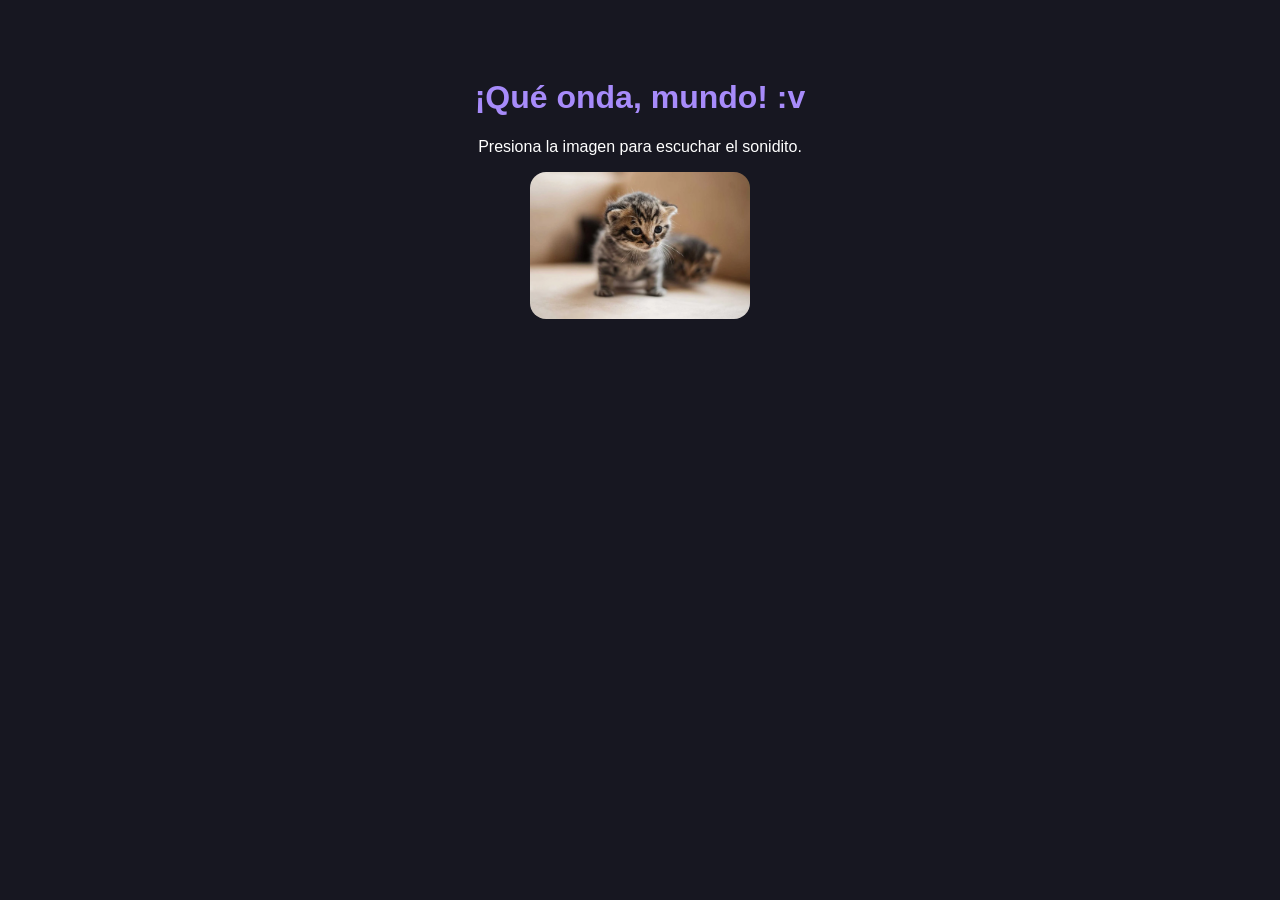
==== index.html @ bd06f9b6 "Add files via upload" ====
<!DOCTYPE html>
<html lang="es">
<head>
    <meta charset="UTF-8">
    <meta name="viewport" content="width=device-width, initial-scale=1.0">
    <title>Mi primera web :v</title>
    <link rel="stylesheet" href="style.css">
</head>
<body>
    <h1>¡Qué onda, mundo! :v</h1>
    <p>Presiona la imagen para escuchar el sonidito.</p>

    <img
        src="imagen.png"
        alt="Imagen interactiva"
        id="imagen"
        tabindex="0"
        role="button"
        aria-label="Reproducir sonidito"
    >

    <audio id="sonido" src="sonido.mp3" preload="auto"></audio>

    <script>
        const imagen = document.getElementById("imagen");
        const sonido = document.getElementById("sonido");

        function reproducirSonido() {
            sonido.currentTime = 0;
            sonido.play();
        }

        imagen.addEventListener("click", reproducirSonido);

        imagen.addEventListener("keydown", (evento) => {
            if (evento.key === "Enter" || evento.key === " ") {
                evento.preventDefault();
                reproducirSonido();
            }
        });
    </script>
</body>
</html>
---- style.css ----
body {
    background: #171721;
    color: white;
    font-family: Arial, sans-serif;
    text-align: center;
    padding: 50px 20px;
}

h1 {
    color: #a78bfa;
}

#imagen {
    width: 220px;
    max-width: 90%;
    border-radius: 16px;
    cursor: pointer;
    transition: transform 0.2s;
}

#imagen:hover {
    transform: scale(1.05);
}

#imagen:focus-visible {
    outline: 3px solid #a78bfa;
    outline-offset: 5px;
}
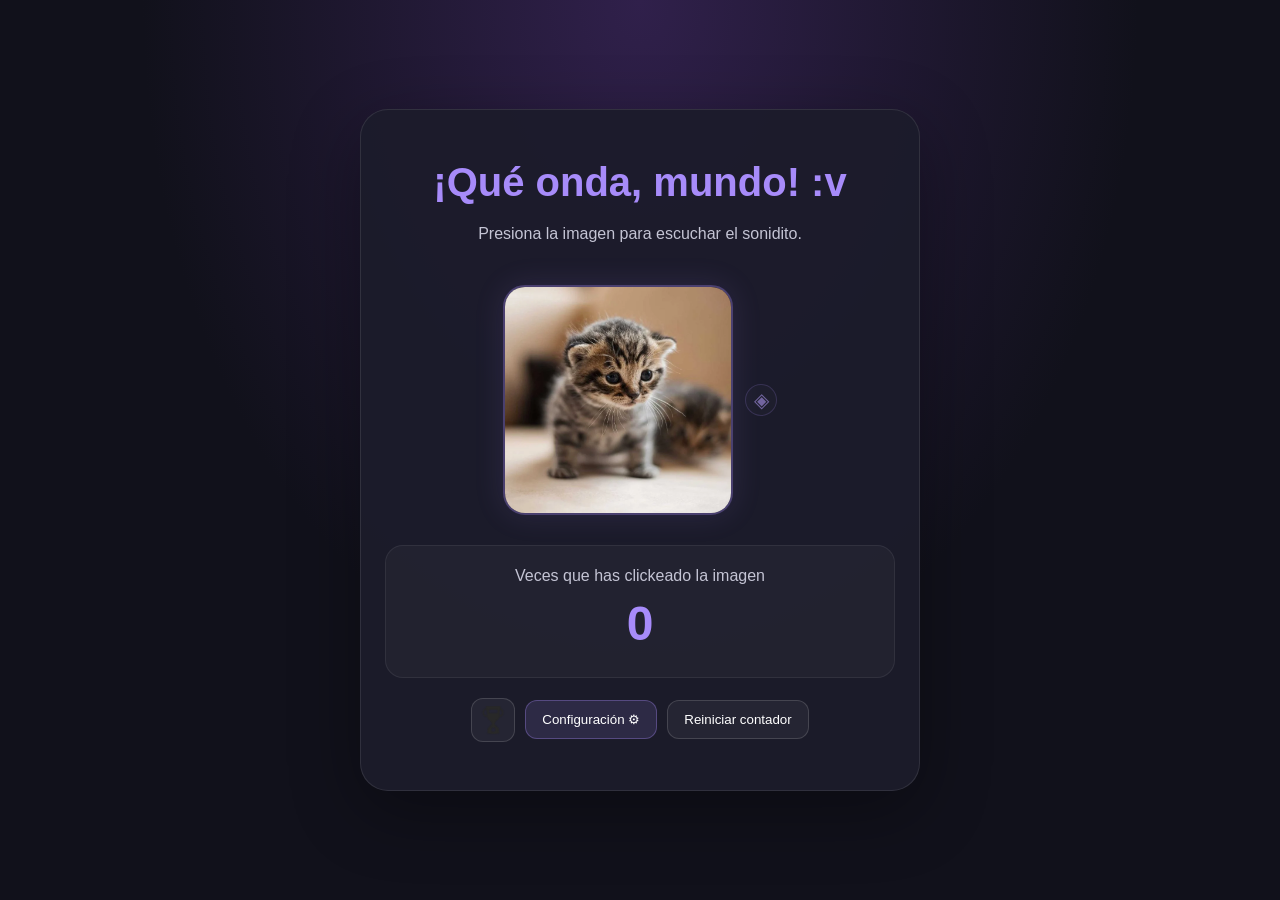
==== commit 50b4fd4d: "Add files via upload" ====
--- a/index.html
+++ b/index.html
@@ -1,44 +1,736 @@
-
-<!DOCTYPE html>
-<html lang="es">
-<head>
-    <meta charset="UTF-8">
-    <meta name="viewport" content="width=device-width, initial-scale=1.0">
-    <title>Mi primera web :v</title>
-    <link rel="stylesheet" href="style.css">
-</head>
-<body>
-    <h1>¡Qué onda, mundo! :v</h1>
-    <p>Presiona la imagen para escuchar el sonidito.</p>
-
-    <img
-        src="imagen.png"
-        alt="Imagen interactiva"
-        id="imagen"
-        tabindex="0"
-        role="button"
-        aria-label="Reproducir sonidito"
-    >
-
-    <audio id="sonido" src="sonido.mp3" preload="auto"></audio>
-
-    <script>
-        const imagen = document.getElementById("imagen");
-        const sonido = document.getElementById("sonido");
-
-        function reproducirSonido() {
-            sonido.currentTime = 0;
-            sonido.play();
-        }
-
-        imagen.addEventListener("click", reproducirSonido);
-
-        imagen.addEventListener("keydown", (evento) => {
-            if (evento.key === "Enter" || evento.key === " ") {
-                evento.preventDefault();
-                reproducirSonido();
-            }
-        });
-    </script>
-</body>
-</html>
+
+<!DOCTYPE html>
+<html lang="es">
+<head>
+    <meta charset="UTF-8">
+    <meta name="viewport" content="width=device-width, initial-scale=1.0">
+    <meta name="theme-color" content="#11111b">
+    <title>Mi primera web :v</title>
+    <link rel="stylesheet" href="style.css">
+</head>
+<body>
+    <div id="pantalla-carga" class="pantalla-carga">
+        <img src="loader.png" alt="" class="loader-icon">
+        <p id="texto-carga" class="texto-carga">Cargando: web | Proceso: 0%</p>
+        <div class="barra-carga"><div id="progreso-carga"></div></div>
+    </div>
+
+    <aside id="tarjeta-usuario" class="tarjeta-usuario panel">
+        <button class="cerrar-mini" id="cerrar-usuario" aria-label="Cerrar">×</button>
+        <h2>¿Quién anda por aquí? :v</h2>
+        <p>Tu nombre se guardará en este navegador.</p>
+        <form id="form-usuario">
+            <input id="entrada-usuario" maxlength="24" autocomplete="nickname" placeholder="Tu user..." required>
+            <button class="boton" type="submit">Entrar</button>
+        </form>
+    </aside>
+
+    <div id="mensaje-aleatorio" class="mensaje-aleatorio" aria-live="polite"></div>
+
+    <main class="contenedor">
+        <h1>¡Qué onda, mundo! :v</h1>
+        <p class="descripcion">Presiona la imagen para escuchar el sonidito.</p>
+
+        <div class="fila-gatito">
+            <button id="boton-gato" class="boton-gato" type="button" aria-label="Reproducir sonidito">
+                <img src="imagen.png" alt="Imagen interactiva" id="imagen">
+            </button>
+
+            <button id="boton-secreto" class="icono-secreto" type="button" aria-label="Icono secreto" title="...">
+                <span aria-hidden="true">◈</span>
+            </button>
+        </div>
+
+        <div class="contador-tarjeta">
+            <p>Veces que has clickeado la imagen</p>
+            <div id="contador" aria-live="polite">0</div>
+        </div>
+
+        <div class="barra-herramientas">
+            <button id="abrir-logros" class="boton-icono" type="button" aria-label="Ver logros" title="Logros">
+                <img src="logros.png" alt="" class="imagen-icono" onerror="this.onerror=null;this.src='imagen.png'">
+            </button>
+            <button id="abrir-config" class="boton" type="button">Configuración ⚙</button>
+            <button id="reiniciar" class="boton boton-secundario" type="button">Reiniciar contador</button>
+        </div>
+
+        <p id="saludo-usuario" class="saludo-usuario"></p>
+    </main>
+
+    <section id="terminal" class="terminal panel" aria-label="Gatillo Engine" aria-hidden="true">
+        <header class="terminal-cabecera">
+            <div><span class="terminal-punto"></span><strong>Gatillo Engine</strong></div>
+            <button id="cerrar-terminal" class="cerrar-mini" aria-label="Cerrar terminal">×</button>
+        </header>
+
+        <button id="boton-nota" class="nota-comandos" type="button">🗒 Comandos</button>
+
+        <div id="lista-comandos" class="lista-comandos oculto">
+            <strong>Comandos disponibles</strong>
+            <p><code>shutdown</code> — error falso de Windows</p>
+            <p><code>imgreedy</code> — +10,000 clics</p>
+            <p><code>enemy</code> — cambia gato/perro</p>
+            <p><code>credits</code> — créditos del creador</p>
+        </div>
+
+        <div id="terminal-salida" class="terminal-salida" aria-live="polite">
+            <p>Gatillo Engine [versión 0.1]</p>
+            <p>Escribe <code>help</code> para ver los comandos.</p>
+        </div>
+
+        <form id="form-terminal" class="terminal-form">
+            <label for="entrada-comando">guest@gatillo:~$</label>
+            <input id="entrada-comando" autocomplete="off" spellcheck="false" aria-label="Comando">
+            <button class="boton" type="submit">Ejecutar</button>
+        </form>
+    </section>
+
+    <section id="panel-logros" class="ventana-modal panel" aria-hidden="true">
+        <header class="modal-cabecera">
+            <h2>Logros</h2>
+            <button class="cerrar-mini cerrar-modal" data-close="panel-logros" aria-label="Cerrar logros">×</button>
+        </header>
+        <div id="lista-logros"></div>
+    </section>
+
+    <section id="panel-config" class="ventana-modal panel" aria-hidden="true">
+        <header class="modal-cabecera">
+            <h2>Configuración</h2>
+            <button class="cerrar-mini cerrar-modal" data-close="panel-config" aria-label="Cerrar configuración">×</button>
+        </header>
+
+        <label class="ajuste">
+            <span>Animaciones</span>
+            <input id="config-anims" type="checkbox" checked>
+        </label>
+
+        <label class="ajuste">
+            <span>Sonidos</span>
+            <input id="config-sonidos" type="checkbox" checked>
+        </label>
+
+        <p class="nota-config">Los ajustes se guardan en este navegador.</p>
+    </section>
+
+    <section id="ventana-creditos" class="ventana-modal creditos panel" aria-hidden="true">
+        <button class="cerrar-mini cerrar-modal" data-close="ventana-creditos" aria-label="Cerrar créditos">×</button>
+        <h2>Developed by ImNardii</h2>
+        <img src="credits.png" alt="Imagen de créditos" id="imagen-creditos">
+    </section>
+
+    <section id="pantalla-explosion" class="pantalla-explosion" aria-hidden="true">
+        <img src="explosion.gif" alt="" id="gif-explosion">
+        <h1>Te pasaste de lanza :v</h1>
+    </section>
+
+    <section id="pantalla-shutdown" class="pantalla-shutdown" aria-hidden="true">
+        <div class="error-windows">
+            <div class="error-icono">:(</div>
+            <h1>Tu PC tuvo un problema y necesita reiniciarse.</h1>
+            <p>Es broma, tranquilo. Gatillo Engine hizo de las suyas.</p>
+            <div class="error-progreso"><div id="progreso-shutdown"></div></div>
+            <p id="texto-shutdown">Recopilando información: 0%</p>
+            <h2 id="texto-broma" class="texto-broma">Es bromilla :v</h2>
+        </div>
+    </section>
+
+    <div id="notificacion-logro" class="notificacion-logro" aria-live="polite">
+        <img src="logro-click.png" alt="" id="imagen-toast-logro">
+        <div>
+            <strong>Logro desbloqueado</strong>
+            <p id="texto-toast-logro">Empiezan los clicks.</p>
+        </div>
+    </div>
+
+    <!-- SONIDOS: gato, perro y logro -->
+    <audio id="sonido" src="sonido.mp3" preload="auto"></audio>
+    <audio id="sonido-perro" src="sonido-perro.mp3" preload="auto"></audio>
+    <audio id="sonido-logro" src="logro.mp3" preload="auto"></audio>
+
+    <script>
+    (() => {
+        const $ = id => document.getElementById(id);
+        const reduceMotion = window.matchMedia("(prefers-reduced-motion: reduce)").matches;
+
+        const pantallaCarga = $("pantalla-carga");
+        const textoCarga = $("texto-carga");
+        const progresoCarga = $("progreso-carga");
+        const botonGato = $("boton-gato");
+        const imagen = $("imagen");
+        const contador = $("contador");
+
+        const sonido = $("sonido");
+        const sonidoPerro = $("sonido-perro");
+        const sonidoLogro = $("sonido-logro");
+
+        const botonReiniciar = $("reiniciar");
+        const pantallaExplosion = $("pantalla-explosion");
+        const terminal = $("terminal");
+        const salidaTerminal = $("terminal-salida");
+        const entradaComando = $("entrada-comando");
+        const listaComandos = $("lista-comandos");
+        const notificacionLogro = $("notificacion-logro");
+
+        function getStore(key, fallback) {
+            try {
+                const value = localStorage.getItem(key);
+                return value === null ? fallback : value;
+            } catch (_) {
+                return fallback;
+            }
+        }
+
+        function setStore(key, value) {
+            try {
+                localStorage.setItem(key, String(value));
+            } catch (_) {}
+        }
+
+        function getBool(key, fallback) {
+            return getStore(key, String(fallback)) === "true";
+        }
+
+        let clics = Math.max(0, Number(getStore("epicweb-clics", "0")) || 0);
+        let animaciones = getBool("epicweb-anims", true);
+        let sonidos = getBool("epicweb-sonidos", true);
+        let desbloqueados = [];
+
+        try {
+            desbloqueados = JSON.parse(getStore("epicweb-logros", "[]"));
+        } catch (_) {}
+
+        if (!Array.isArray(desbloqueados)) desbloqueados = [];
+
+        let esPerro = false;
+        let explotando = false;
+        let clicsRecientes = [];
+        let terminalTaps = [];
+        let toastTimer;
+        let usuario = getStore("epicweb-user", "");
+
+        const logros = [{
+            id: "primer-click",
+            titulo: "Empiezan los clicks.",
+            descripcion: "Tu primer click, nada mal :v",
+            imagen: "logro-click.png"
+        }];
+
+        function aplicarPreferencias() {
+            document.body.classList.toggle(
+                "sin-animaciones",
+                !animaciones || reduceMotion
+            );
+
+            $("config-anims").checked = animaciones;
+            $("config-sonidos").checked = sonidos;
+        }
+
+        function actualizarContador() {
+            contador.textContent = clics.toLocaleString("es-MX");
+            setStore("epicweb-clics", clics);
+        }
+
+        function reproducir(audio) {
+            if (!sonidos || !audio) return;
+
+            try {
+                audio.currentTime = 0;
+                const promesa = audio.play();
+
+                if (promesa && promesa.catch) {
+                    promesa.catch(() => {});
+                }
+            } catch (_) {}
+        }
+
+        function comprobarSpam() {
+            const ahora = Date.now();
+
+            clicsRecientes = clicsRecientes.filter(
+                tiempo => ahora - tiempo <= 2000
+            );
+
+            clicsRecientes.push(ahora);
+
+            if (clicsRecientes.length >= 10) {
+                activarExplosion();
+            }
+        }
+
+        function activarExplosion() {
+            if (explotando) return;
+
+            explotando = true;
+            document.body.classList.add("explotando");
+            pantallaExplosion.classList.add("activa");
+            pantallaExplosion.setAttribute("aria-hidden", "false");
+
+            const gif = $("gif-explosion");
+            gif.src = "explosion.gif?reinicio=" + Date.now();
+
+            setTimeout(() => {
+                pantallaExplosion.classList.remove("activa");
+                pantallaExplosion.setAttribute("aria-hidden", "true");
+                document.body.classList.remove("explotando");
+                clicsRecientes = [];
+                explotando = false;
+            }, 2500);
+        }
+
+        function desbloquearLogro(id) {
+            if (desbloqueados.includes(id)) return;
+
+            desbloqueados.push(id);
+            setStore("epicweb-logros", JSON.stringify(desbloqueados));
+            dibujarLogros();
+
+            const logro = logros.find(item => item.id === id);
+            if (!logro) return;
+
+            $("texto-toast-logro").textContent = logro.titulo;
+            $("imagen-toast-logro").src = logro.imagen;
+
+            $("imagen-toast-logro").onerror = () => {
+                $("imagen-toast-logro").onerror = null;
+                $("imagen-toast-logro").src = "imagen.png";
+            };
+
+            notificacionLogro.classList.remove("visible");
+            void notificacionLogro.offsetWidth;
+            notificacionLogro.classList.add("visible");
+
+            reproducir(sonidoLogro);
+
+            clearTimeout(toastTimer);
+            toastTimer = setTimeout(() => {
+                notificacionLogro.classList.remove("visible");
+            }, 3600);
+        }
+
+        function dibujarLogros() {
+            const contenedor = $("lista-logros");
+            contenedor.innerHTML = "";
+
+            logros.forEach(logro => {
+                const obtenido = desbloqueados.includes(logro.id);
+                const tarjeta = document.createElement("article");
+
+                tarjeta.className =
+                    "logro-item" + (obtenido ? "" : " bloqueado");
+
+                const img = document.createElement("img");
+                img.src = logro.imagen;
+                img.alt = "";
+
+                img.onerror = () => {
+                    img.onerror = null;
+                    img.src = "imagen.png";
+                };
+
+                const info = document.createElement("div");
+                const titulo = document.createElement("strong");
+                titulo.textContent = logro.titulo;
+
+                const desc = document.createElement("p");
+                desc.textContent = obtenido
+                    ? logro.descripcion
+                    : "Logro bloqueado";
+
+                info.append(titulo, desc);
+                tarjeta.append(img, info);
+                contenedor.append(tarjeta);
+            });
+        }
+
+        function abrirModal(id) {
+            const modal = $(id);
+            modal.classList.add("abierto");
+            modal.setAttribute("aria-hidden", "false");
+        }
+
+        function cerrarModal(id) {
+            const modal = $(id);
+            if (!modal) return;
+
+            modal.classList.remove("abierto");
+            modal.setAttribute("aria-hidden", "true");
+        }
+
+        function mostrarSalida(texto, clase = "") {
+            const p = document.createElement("p");
+            p.className = clase;
+            p.textContent = texto;
+            salidaTerminal.append(p);
+            salidaTerminal.scrollTop = salidaTerminal.scrollHeight;
+        }
+
+        function abrirTerminal() {
+            terminal.classList.add("abierto");
+            terminal.setAttribute("aria-hidden", "false");
+            setTimeout(() => entradaComando.focus(), 500);
+        }
+
+        function cerrarTerminal() {
+            terminal.classList.remove("abierto");
+            terminal.setAttribute("aria-hidden", "true");
+        }
+
+        function ejecutarComando(raw) {
+            const comando = raw.trim().toLowerCase();
+            if (!comando) return;
+
+            mostrarSalida("guest@gatillo:~$ " + comando, "eco-comando");
+
+            switch (comando) {
+                case "help":
+                    mostrarSalida(
+                        "Comandos: shutdown, imgreedy, enemy, credits"
+                    );
+                    break;
+
+                case "shutdown":
+                    cerrarTerminal();
+                    ejecutarShutdown();
+                    break;
+
+                case "imgreedy":
+                    clics += 10000;
+                    actualizarContador();
+
+                    mostrarSalida(
+                        "¡PUM! +10,000 clics. Total: " +
+                        clics.toLocaleString("es-MX")
+                    );
+                    break;
+
+                case "enemy":
+                    esPerro = !esPerro;
+
+                    imagen.src = esPerro
+                        ? "perro.png"
+                        : "imagen.png";
+
+                    imagen.alt = esPerro
+                        ? "Perro interactivo"
+                        : "Imagen interactiva";
+
+                    mostrarSalida(
+                        esPerro
+                            ? "Enemy cambiado a perro."
+                            : "Enemy volvió a ser gatito."
+                    );
+                    break;
+
+                case "credits":
+                    abrirModal("ventana-creditos");
+                    mostrarSalida("Créditos abiertos.");
+                    break;
+
+                default:
+                    mostrarSalida(
+                        "Comando desconocido. Escribe help."
+                    );
+            }
+        }
+
+        async function ejecutarShutdown() {
+            const pantalla = $("pantalla-shutdown");
+            const texto = $("texto-shutdown");
+            const progreso = $("progreso-shutdown");
+            const broma = $("texto-broma");
+
+            pantalla.classList.add("activa");
+            pantalla.setAttribute("aria-hidden", "false");
+            broma.classList.remove("visible");
+
+            try {
+                if (
+                    !document.fullscreenElement &&
+                    document.documentElement.requestFullscreen
+                ) {
+                    await document.documentElement.requestFullscreen();
+                }
+            } catch (_) {
+                // La pantalla falsa sigue funcionando sin pantalla completa.
+            }
+
+            const duracion =
+                animaciones && !reduceMotion ? 1800 : 500;
+
+            const inicio = Date.now();
+
+            const actualizar = () => {
+                const pct = Math.min(
+                    100,
+                    Math.round(((Date.now() - inicio) / duracion) * 100)
+                );
+
+                progreso.style.width = pct + "%";
+                texto.textContent =
+                    "Recopilando información: " + pct + "%";
+
+                if (pct < 100) {
+                    requestAnimationFrame(actualizar);
+                } else {
+                    broma.classList.add("visible");
+
+                    setTimeout(async () => {
+                        pantalla.classList.remove("activa");
+                        pantalla.setAttribute("aria-hidden", "true");
+
+                        if (
+                            document.fullscreenElement &&
+                            document.exitFullscreen
+                        ) {
+                            try {
+                                await document.exitFullscreen();
+                            } catch (_) {}
+                        }
+
+                        document.body.classList.add("regresando");
+
+                        setTimeout(() => {
+                            document.body.classList.remove("regresando");
+                        }, 700);
+                    }, 1000);
+                }
+            };
+
+            requestAnimationFrame(actualizar);
+        }
+
+        const procesosCarga = [
+            "web",
+            "imagen.png",
+            "sonido.mp3",
+            "Gatillo Engine",
+            "interfaz"
+        ];
+
+        const inicioCarga = Date.now();
+        let porcentaje = 0;
+
+        function avanzarCarga() {
+            porcentaje = Math.min(
+                100,
+                porcentaje + Math.random() * 22 + 9
+            );
+
+            const proceso = procesosCarga[
+                Math.min(
+                    procesosCarga.length - 1,
+                    Math.floor(porcentaje / 21)
+                )
+            ];
+
+            textoCarga.textContent =
+                "Cargando: " + proceso +
+                " | Proceso: " + Math.floor(porcentaje) + "%";
+
+            progresoCarga.style.width = porcentaje + "%";
+
+            if (porcentaje < 100) {
+                setTimeout(avanzarCarga, 140);
+            } else {
+                const esperar = Math.max(
+                    0,
+                    900 - (Date.now() - inicioCarga)
+                );
+
+                setTimeout(() => {
+                    document.body.classList.add("sitio-listo");
+                    pantallaCarga.classList.add("carga-saliendo");
+
+                    setTimeout(() => {
+                        pantallaCarga.classList.add("carga-oculta");
+                        mostrarMensajeAleatorio();
+                        iniciarUsuario();
+                    }, 900);
+                }, esperar);
+            }
+        }
+
+        function iniciarUsuario() {
+            const tarjeta = $("tarjeta-usuario");
+
+            if (usuario) {
+                tarjeta.classList.remove("abierto");
+                $("saludo-usuario").textContent =
+                    "Qué onda, " + usuario + " :v";
+            } else {
+                tarjeta.classList.add("abierto");
+                setTimeout(() => $("entrada-usuario").focus(), 400);
+            }
+        }
+
+        function mostrarMensajeAleatorio() {
+            const mensajes = [
+                "Esta página es muy sencilla, no consume muchos recursos :v",
+                "Perfecto para matar tiempo :v",
+                "Listo para clickear al gatito? :v",
+                "Perfecto para olvidarte de tus problemas un ratito :v"
+            ];
+
+            const caja = $("mensaje-aleatorio");
+
+            caja.textContent =
+                mensajes[Math.floor(Math.random() * mensajes.length)];
+
+            caja.classList.add("visible");
+
+            setTimeout(() => {
+                caja.classList.remove("visible");
+            }, 4800);
+        }
+
+        // CLIC PRINCIPAL: selecciona el sonido según el personaje.
+        botonGato.addEventListener("click", () => {
+            if (explotando) return;
+
+            comprobarSpam();
+
+            clics++;
+            actualizarContador();
+            desbloquearLogro("primer-click");
+
+            if (animaciones && !reduceMotion) {
+                botonGato.classList.remove("acariciado");
+                void botonGato.offsetWidth;
+                botonGato.classList.add("acariciado");
+            }
+
+            // Gato = sonido.mp3 | Perro = sonido-perro.mp3
+            reproducir(esPerro ? sonidoPerro : sonido);
+        });
+
+        botonReiniciar.addEventListener("click", () => {
+            if (confirm("¿Seguro que quieres reiniciar el contador?")) {
+                clics = 0;
+                actualizarContador();
+            }
+        });
+
+        $("boton-secreto").addEventListener("click", () => {
+            const ahora = Date.now();
+
+            terminalTaps = terminalTaps.filter(
+                tiempo => ahora - tiempo < 5000
+            );
+
+            terminalTaps.push(ahora);
+
+            if (terminalTaps.length >= 5) {
+                terminalTaps = [];
+                abrirTerminal();
+            } else {
+                $("boton-secreto").classList.add("pulsado");
+
+                setTimeout(() => {
+                    $("boton-secreto").classList.remove("pulsado");
+                }, 180);
+            }
+        });
+
+        $("cerrar-terminal").addEventListener("click", cerrarTerminal);
+
+        $("boton-nota").addEventListener("click", () => {
+            listaComandos.classList.toggle("oculto");
+        });
+
+        $("form-terminal").addEventListener("submit", event => {
+            event.preventDefault();
+            ejecutarComando(entradaComando.value);
+            entradaComando.value = "";
+        });
+
+        $("abrir-logros").addEventListener("click", () => {
+            dibujarLogros();
+            abrirModal("panel-logros");
+        });
+
+        $("abrir-config").addEventListener("click", () => {
+            abrirModal("panel-config");
+        });
+
+        document.querySelectorAll(".cerrar-modal").forEach(boton => {
+            boton.addEventListener("click", () => {
+                cerrarModal(boton.dataset.close);
+            });
+        });
+
+        $("config-anims").addEventListener("change", event => {
+            animaciones = event.target.checked;
+            setStore("epicweb-anims", animaciones);
+            aplicarPreferencias();
+        });
+
+        $("config-sonidos").addEventListener("change", event => {
+            sonidos = event.target.checked;
+            setStore("epicweb-sonidos", sonidos);
+            aplicarPreferencias();
+        });
+
+        $("form-usuario").addEventListener("submit", event => {
+            event.preventDefault();
+
+            const nuevo = $("entrada-usuario").value
+                .trim()
+                .replace(/\s+/g, " ");
+
+            if (!nuevo) return;
+
+            usuario = nuevo.slice(0, 24);
+            setStore("epicweb-user", usuario);
+
+            $("saludo-usuario").textContent =
+                "Qué onda, " + usuario + " :v";
+
+            $("tarjeta-usuario").classList.remove("abierto");
+        });
+
+        $("cerrar-usuario").addEventListener("click", () => {
+            $("tarjeta-usuario").classList.remove("abierto");
+        });
+
+        $("imagen-creditos").addEventListener("error", function () {
+            this.onerror = null;
+            this.src = "imagen.png";
+        });
+
+        setInterval(() => {
+            if (
+                document.visibilityState === "visible" &&
+                !terminal.classList.contains("abierto")
+            ) {
+                mostrarMensajeAleatorio();
+            }
+        }, 45000);
+
+        // Avisar en la consola si faltan archivos multimedia.
+        [
+            "imagen.png",
+            "perro.png",
+            "loader.png",
+            "sonido.mp3",
+            "sonido-perro.mp3"
+        ].forEach(nombre => {
+            const probe = new Image();
+
+            probe.onerror = () => {
+                console.warn(
+                    "No se encontró " + nombre +
+                    ". Revisa el nombre y la carpeta."
+                );
+            };
+
+            probe.src = nombre;
+        });
+
+        actualizarContador();
+        aplicarPreferencias();
+        dibujarLogros();
+        avanzarCarga();
+    })();
+    </script>
+</body>
+</html>
--- a/style.css
+++ b/style.css
@@ -1,29 +1,247 @@
-
-body {
-    background: #171721;
-    color: white;
-    font-family: Arial, sans-serif;
-    text-align: center;
-    padding: 50px 20px;
-}
-
-h1 {
-    color: #a78bfa;
-}
-
-#imagen {
-    width: 220px;
-    max-width: 90%;
-    border-radius: 16px;
-    cursor: pointer;
-    transition: transform 0.2s;
-}
-
-#imagen:hover {
-    transform: scale(1.05);
-}
-
-#imagen:focus-visible {
-    outline: 3px solid #a78bfa;
-    outline-offset: 5px;
-}
+* { box-sizing: border-box; }
+
+:root {
+    color-scheme: dark;
+    --fondo: #11111b;
+    --panel: #1c1c2bef;
+    --morado: #a78bfa;
+    --texto-suave: #c4c4d4;
+    --verde-terminal: #a8ff9e;
+}
+
+html { min-height: 100%; }
+body {
+    margin: 0;
+    min-height: 100vh;
+    padding: 24px;
+    display: flex;
+    justify-content: center;
+    align-items: center;
+    background: radial-gradient(ellipse at top, #30204b 0%, transparent 55%), var(--fondo);
+    color: white;
+    font-family: Arial, sans-serif;
+    overflow-x: hidden;
+}
+
+.contenedor {
+    width: 100%;
+    max-width: 560px;
+    padding: 32px 24px;
+    text-align: center;
+    background: var(--panel);
+    border: 1px solid #ffffff18;
+    border-radius: 28px;
+    box-shadow: 0 20px 70px #0005;
+    opacity: 0;
+    transform: translateY(18px);
+    transition: opacity .8s ease, transform .8s ease;
+}
+body.sitio-listo .contenedor { opacity: 1; transform: translateY(0); }
+h1 { margin: 18px 0 12px; color: var(--morado); font-size: clamp(28px, 7vw, 40px); }
+.descripcion { color: var(--texto-suave); line-height: 1.6; }
+
+.fila-gatito { display: flex; justify-content: center; align-items: center; gap: 12px; }
+.boton-gato {
+    display: inline-block; margin: 22px 0; padding: 0;
+    background: transparent; border: 0; border-radius: 22px; cursor: pointer;
+    -webkit-tap-highlight-color: transparent;
+}
+#imagen {
+    display: block; width: 230px; max-width: 58vw; aspect-ratio: 1; object-fit: cover;
+    border-radius: 22px; border: 2px solid #a78bfa55; box-shadow: 0 0 30px #a78bfa20;
+    transition: transform .25s ease, box-shadow .25s ease, border-color .25s ease;
+}
+.boton-gato:hover #imagen { transform: translateY(-6px) scale(1.04); border-color: var(--morado); box-shadow: 0 12px 40px #a78bfa45; }
+.boton-gato:active #imagen { transform: scale(.94); }
+.boton-gato.acariciado #imagen { animation: acariciar .45s ease; }
+@keyframes acariciar {
+    0% { transform: scale(1); }
+    35% { transform: scale(.88) rotate(-5deg); }
+    65% { transform: scale(1.08) rotate(4deg); }
+    100% { transform: scale(1) rotate(0); }
+}
+.icono-secreto {
+    width: 32px; height: 32px; flex: 0 0 32px; border-radius: 50%;
+    border: 1px solid #a78bfa55; background: #ffffff08; color: #b9a1ff;
+    font-size: 20px; cursor: pointer; opacity: .55; transition: opacity .2s, transform .2s, background .2s;
+}
+.icono-secreto:hover, .icono-secreto.pulsado { opacity: 1; transform: scale(1.12) rotate(12deg); background: #a78bfa30; }
+
+.contador-tarjeta {
+    margin: 8px 0 20px; padding: 18px; background: #ffffff08;
+    border: 1px solid #ffffff12; border-radius: 18px;
+}
+.contador-tarjeta p { margin: 0; color: var(--texto-suave); line-height: 1.5; }
+#contador { margin: 8px 0; color: var(--morado); font-size: 48px; font-weight: bold; font-variant-numeric: tabular-nums; }
+
+.barra-herramientas { display: flex; flex-wrap: wrap; gap: 10px; justify-content: center; align-items: center; }
+.boton {
+    padding: 11px 16px; color: white; background: #a78bfa22; border: 1px solid #a78bfa55;
+    border-radius: 12px; cursor: pointer; transition: background .2s, transform .2s;
+}
+.boton:hover { background: #a78bfa40; transform: translateY(-2px); }
+.boton-secundario { background: #ffffff0c; border-color: #ffffff25; }
+.boton-icono {
+    width: 44px; height: 44px; padding: 5px; display: grid; place-items: center;
+    border: 1px solid #ffffff25; background: #ffffff0c; border-radius: 12px; cursor: pointer;
+    transition: transform .2s, background .2s;
+}
+.boton-icono:hover { transform: translateY(-2px); background: #a78bfa30; }
+.imagen-icono { width: 30px; height: 30px; object-fit: contain; border-radius: 7px; }
+.saludo-usuario { margin: 16px 0 0; color: var(--texto-suave); }
+
+.panel {
+    background: #1c1c2bf5; border: 1px solid #ffffff20; border-radius: 16px;
+    box-shadow: 0 20px 70px #0008; backdrop-filter: blur(14px);
+}
+.cerrar-mini {
+    display: grid; place-items: center; width: 30px; height: 30px; padding: 0;
+    border: 0; border-radius: 8px; color: white; background: #ffffff12; font-size: 23px; cursor: pointer;
+}
+.cerrar-mini:hover { background: #ff5f6d55; }
+.tarjeta-usuario {
+    position: fixed; z-index: 1100; left: 18px; top: 50%; width: min(290px, calc(100vw - 36px));
+    padding: 22px; opacity: 0; visibility: hidden; transform: translate(-12px, -50%);
+    transition: opacity .4s ease, transform .4s ease, visibility 0s linear .4s;
+}
+.tarjeta-usuario .cerrar-mini { position: absolute; top: 10px; right: 10px; }
+.tarjeta-usuario.abierto { opacity: 1; visibility: visible; transform: translate(0, -50%); transition-delay: 0s; }
+.tarjeta-usuario h2 { font-size: 20px; margin: 6px 28px 8px 0; color: var(--morado); }
+.tarjeta-usuario p { color: var(--texto-suave); font-size: 14px; line-height: 1.5; }
+#form-usuario { display: grid; gap: 10px; }
+input {
+    min-width: 0; color: white; background: #090910; border: 1px solid #ffffff28;
+    border-radius: 9px; padding: 11px 12px; font: inherit;
+}
+input:focus { outline: 2px solid #a78bfa; outline-offset: 1px; }
+.mensaje-aleatorio {
+    position: fixed; z-index: 5; top: 18px; left: 50%; width: max-content; max-width: calc(100vw - 30px);
+    padding: 12px 16px; border: 1px solid #a78bfa50; border-radius: 12px;
+    background: #1c1c2bf2; color: #eee8ff; text-align: center; box-shadow: 0 10px 35px #0005;
+    opacity: 0; visibility: hidden; transform: translate(-50%, -8px);
+    transition: opacity .4s, transform .4s, visibility 0s linear .4s; pointer-events: none;
+}
+.mensaje-aleatorio.visible { opacity: 1; visibility: visible; transform: translate(-50%, 0); transition-delay: 0s; }
+
+.terminal {
+    position: fixed; z-index: 1200; right: 18px; bottom: 18px; width: min(540px, calc(100vw - 36px));
+    max-height: min(70vh, 560px); padding: 0; overflow: hidden; display: flex; flex-direction: column;
+    opacity: 0; visibility: hidden; transform: translateY(16px);
+    transition: opacity .9s ease, transform .9s ease, visibility 0s linear .9s;
+}
+.terminal.abierto { opacity: 1; visibility: visible; transform: translateY(0); transition-delay: 0s; }
+.terminal-cabecera {
+    display: flex; align-items: center; justify-content: space-between; gap: 12px; padding: 12px 14px;
+    background: #101019; border-bottom: 1px solid #ffffff18;
+}
+.terminal-cabecera > div { display: flex; gap: 9px; align-items: center; color: var(--verde-terminal); }
+.terminal-punto { width: 9px; height: 9px; border-radius: 50%; background: #70e06b; box-shadow: 0 0 12px #70e06b90; }
+.nota-comandos { align-self: flex-start; margin: 10px 12px 0; padding: 6px 9px; border-radius: 7px; color: #151515; background: #f1e4b8; border: 0; cursor: pointer; }
+.lista-comandos { margin: 8px 12px 0; padding: 12px; color: #242014; background: #fff3c9; border-radius: 8px; font-size: 13px; }
+.lista-comandos p { margin: 7px 0 0; }
+.lista-comandos code { font-weight: bold; }
+.lista-comandos.oculto { display: none; }
+.terminal-salida {
+    padding: 12px 15px; overflow-y: auto; min-height: 110px; max-height: 280px;
+    color: var(--verde-terminal); font: 13px/1.55 Consolas, "Courier New", monospace;
+}
+.terminal-salida p { margin: 0 0 6px; overflow-wrap: anywhere; }
+.terminal-salida .eco-comando { color: white; }
+.terminal-form { display: flex; flex-wrap: wrap; gap: 8px; align-items: center; padding: 12px; background: #101019; border-top: 1px solid #ffffff18; }
+.terminal-form label { color: var(--verde-terminal); font: 12px Consolas, monospace; }
+.terminal-form input { flex: 1; width: 90px; font: 13px Consolas, monospace; padding: 9px; }
+
+.ventana-modal {
+    position: fixed; z-index: 1300; top: 50%; left: 50%; width: min(440px, calc(100vw - 32px));
+    max-height: 80vh; overflow: auto; padding: 20px; opacity: 0; visibility: hidden;
+    transform: translate(-50%, -46%) scale(.98); transition: opacity .25s, transform .25s, visibility 0s linear .25s;
+}
+.ventana-modal.abierto { opacity: 1; visibility: visible; transform: translate(-50%, -50%) scale(1); transition-delay: 0s; }
+.modal-cabecera { display: flex; justify-content: space-between; align-items: center; gap: 12px; margin-bottom: 14px; }
+.modal-cabecera h2, .creditos h2 { margin: 0; color: var(--morado); font-size: 23px; }
+.logro-item { display: flex; align-items: center; gap: 14px; padding: 12px; margin: 10px 0; background: #ffffff09; border: 1px solid #ffffff15; border-radius: 12px; }
+.logro-item img { width: 62px; height: 62px; object-fit: cover; border-radius: 10px; }
+.logro-item p { margin: 6px 0 0; color: var(--texto-suave); font-size: 14px; }
+.logro-item.bloqueado { filter: grayscale(1); opacity: .42; }
+.ajuste { display: flex; justify-content: space-between; align-items: center; gap: 16px; padding: 14px 0; border-bottom: 1px solid #ffffff15; }
+.ajuste input { width: 20px; height: 20px; accent-color: var(--morado); }
+.nota-config { color: var(--texto-suave); font-size: 13px; }
+.creditos { text-align: center; padding: 28px 20px 20px; }
+.creditos .cerrar-mini { position: absolute; top: 10px; right: 10px; }
+.creditos h2 { margin: 8px 20px 20px; }
+.creditos img { display: block; width: min(250px, 80%); max-height: 240px; object-fit: contain; margin: 0 auto; border-radius: 14px; }
+
+.pantalla-carga {
+    position: fixed; inset: 0; z-index: 2000; display: flex; flex-direction: column;
+    justify-content: center; align-items: center; gap: 18px; padding: 24px; background: var(--fondo);
+    opacity: 1; visibility: visible; transition: opacity .9s ease, visibility 0s linear .9s;
+}
+.loader-icon { display: block; width: 120px; height: 120px; object-fit: contain; animation: girar 1.5s linear infinite; }
+.texto-carga { margin: 0; color: white; font-size: 18px; font-weight: bold; text-align: center; }
+.barra-carga { width: min(280px, 75vw); height: 7px; overflow: hidden; border-radius: 10px; background: #ffffff18; }
+#progreso-carga { width: 0; height: 100%; background: var(--morado); border-radius: inherit; transition: width .14s linear; }
+.pantalla-carga.carga-saliendo { background: transparent; pointer-events: none; }
+.carga-saliendo .loader-icon { animation: salir-abajo .9s cubic-bezier(.55, 0, 1, .45) forwards; }
+.carga-saliendo .texto-carga, .carga-saliendo .barra-carga { opacity: 0; transition: opacity .35s; }
+.pantalla-carga.carga-oculta { opacity: 0; visibility: hidden; pointer-events: none; }
+@keyframes girar { from { transform: rotate(0); } to { transform: rotate(360deg); } }
+@keyframes salir-abajo { to { transform: translateY(110vh) rotate(0); } }
+
+.notificacion-logro {
+    position: fixed; z-index: 1500; right: 20px; bottom: 20px; width: min(360px, calc(100vw - 32px));
+    display: flex; align-items: center; gap: 13px; padding: 14px; background: #20202b;
+    border: 1px solid #a78bfa80; border-radius: 14px; box-shadow: 0 15px 45px #0008;
+    opacity: 0; visibility: hidden; transform: translateY(15px);
+    transition: opacity .35s, transform .35s, visibility 0s linear .35s; pointer-events: none;
+}
+.notificacion-logro.visible { opacity: 1; visibility: visible; transform: translateY(0); transition-delay: 0s; }
+.notificacion-logro img { width: 54px; height: 54px; object-fit: cover; border-radius: 8px; }
+.notificacion-logro strong { color: var(--morado); font-size: 13px; }
+.notificacion-logro p { margin: 5px 0 0; font-weight: bold; }
+
+.pantalla-shutdown {
+    position: fixed; z-index: 3000; inset: 0; display: flex; align-items: center; justify-content: center;
+    padding: 28px; background: #0878c9; color: white; opacity: 0; visibility: hidden;
+    transition: opacity .16s ease, visibility 0s linear .16s;
+}
+.pantalla-shutdown.activa { opacity: 1; visibility: visible; transition-delay: 0s; }
+.error-windows { width: min(800px, 100%); }
+.error-icono { font-size: clamp(60px, 15vw, 110px); font-weight: 200; margin-bottom: 25px; }
+.error-windows h1 { color: white; font-size: clamp(23px, 5vw, 38px); font-weight: 400; line-height: 1.25; margin: 0 0 18px; }
+.error-windows p { font-size: clamp(14px, 2.5vw, 19px); line-height: 1.5; }
+.error-progreso { width: min(320px, 90%); height: 5px; margin: 25px 0 12px; background: #ffffff50; border-radius: 10px; overflow: hidden; }
+#error-windows #progreso-shutdown, #progreso-shutdown { width: 0; height: 100%; background: white; }
+.texto-broma { margin-top: 32px; color: white; opacity: 0; transform: translateY(8px); transition: opacity .45s, transform .45s; }
+.texto-broma.visible { opacity: 1; transform: translateY(0); }
+body.regresando .contenedor { animation: regreso .7s ease both; }
+@keyframes regreso { from { opacity: 0; transform: translateY(12px); } to { opacity: 1; transform: translateY(0); } }
+
+body.sin-animaciones *, body.sin-animaciones *::before, body.sin-animaciones *::after { animation-duration: .001ms !important; transition-duration: .001ms !important; scroll-behavior: auto !important; }
+
+button:focus-visible { outline: 3px solid white; outline-offset: 3px; }
+@media (max-width: 650px) {
+    body { padding: 16px; align-items: flex-start; }
+    .contenedor { margin: 45px 0 24px; padding: 26px 16px; }
+    #imagen { width: 200px; }
+    .tarjeta-usuario { top: auto; bottom: 16px; left: 16px; transform: translateY(12px); }
+    .tarjeta-usuario.abierto { transform: translateY(0); }
+    .terminal { right: 10px; bottom: 10px; width: calc(100vw - 20px); max-height: 75vh; }
+    .notificacion-logro { right: 10px; bottom: 10px; }
+    .mensaje-aleatorio { top: 10px; }
+}
+@media (prefers-reduced-motion: reduce) {
+    *, *::before, *::after { scroll-behavior: auto !important; animation-duration: .001ms !important; transition-duration: .001ms !important; }
+}
+
+
+/* Explosión por spam de clics */
+.pantalla-explosion {
+    position: fixed; inset: 0; z-index: 2800; display: flex; flex-direction: column;
+    justify-content: center; align-items: center; gap: 18px; padding: 24px;
+    background: #000; opacity: 0; visibility: hidden; pointer-events: none;
+    transition: opacity .18s ease, visibility 0s linear .18s;
+}
+.pantalla-explosion.activa { opacity: 1; visibility: visible; transition-delay: 0s; }
+#gif-explosion { width: min(400px, 85vw); max-height: 55vh; object-fit: contain; }
+.pantalla-explosion h1 { color: white; text-align: center; font-size: clamp(25px, 6vw, 40px); }
+body.explotando .contenedor { opacity: 0; transform: scale(.94); transition: opacity .18s ease, transform .18s ease; }
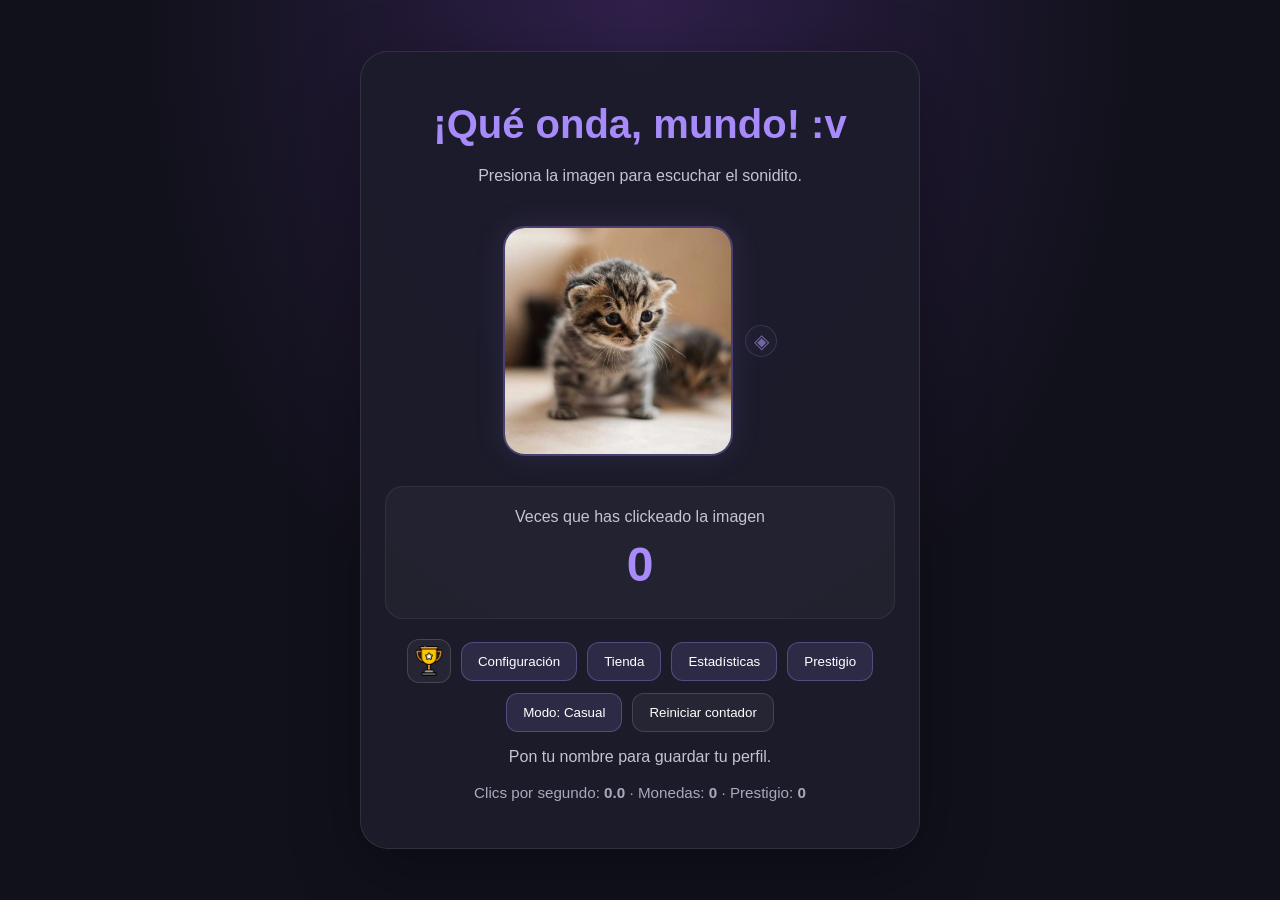
==== commit 0a193455: "Add files via upload The Clickening is here!" ====
--- a/index.html
+++ b/index.html
@@ -1,736 +1,576 @@
-
-<!DOCTYPE html>
-<html lang="es">
-<head>
-    <meta charset="UTF-8">
-    <meta name="viewport" content="width=device-width, initial-scale=1.0">
-    <meta name="theme-color" content="#11111b">
-    <title>Mi primera web :v</title>
-    <link rel="stylesheet" href="style.css">
-</head>
-<body>
-    <div id="pantalla-carga" class="pantalla-carga">
-        <img src="loader.png" alt="" class="loader-icon">
-        <p id="texto-carga" class="texto-carga">Cargando: web | Proceso: 0%</p>
-        <div class="barra-carga"><div id="progreso-carga"></div></div>
-    </div>
-
-    <aside id="tarjeta-usuario" class="tarjeta-usuario panel">
-        <button class="cerrar-mini" id="cerrar-usuario" aria-label="Cerrar">×</button>
-        <h2>¿Quién anda por aquí? :v</h2>
-        <p>Tu nombre se guardará en este navegador.</p>
-        <form id="form-usuario">
-            <input id="entrada-usuario" maxlength="24" autocomplete="nickname" placeholder="Tu user..." required>
-            <button class="boton" type="submit">Entrar</button>
-        </form>
-    </aside>
-
-    <div id="mensaje-aleatorio" class="mensaje-aleatorio" aria-live="polite"></div>
-
-    <main class="contenedor">
-        <h1>¡Qué onda, mundo! :v</h1>
-        <p class="descripcion">Presiona la imagen para escuchar el sonidito.</p>
-
-        <div class="fila-gatito">
-            <button id="boton-gato" class="boton-gato" type="button" aria-label="Reproducir sonidito">
-                <img src="imagen.png" alt="Imagen interactiva" id="imagen">
-            </button>
-
-            <button id="boton-secreto" class="icono-secreto" type="button" aria-label="Icono secreto" title="...">
-                <span aria-hidden="true">◈</span>
-            </button>
-        </div>
-
-        <div class="contador-tarjeta">
-            <p>Veces que has clickeado la imagen</p>
-            <div id="contador" aria-live="polite">0</div>
-        </div>
-
-        <div class="barra-herramientas">
-            <button id="abrir-logros" class="boton-icono" type="button" aria-label="Ver logros" title="Logros">
-                <img src="logros.png" alt="" class="imagen-icono" onerror="this.onerror=null;this.src='imagen.png'">
-            </button>
-            <button id="abrir-config" class="boton" type="button">Configuración ⚙</button>
-            <button id="reiniciar" class="boton boton-secundario" type="button">Reiniciar contador</button>
-        </div>
-
-        <p id="saludo-usuario" class="saludo-usuario"></p>
-    </main>
-
-    <section id="terminal" class="terminal panel" aria-label="Gatillo Engine" aria-hidden="true">
-        <header class="terminal-cabecera">
-            <div><span class="terminal-punto"></span><strong>Gatillo Engine</strong></div>
-            <button id="cerrar-terminal" class="cerrar-mini" aria-label="Cerrar terminal">×</button>
-        </header>
-
-        <button id="boton-nota" class="nota-comandos" type="button">🗒 Comandos</button>
-
-        <div id="lista-comandos" class="lista-comandos oculto">
-            <strong>Comandos disponibles</strong>
-            <p><code>shutdown</code> — error falso de Windows</p>
-            <p><code>imgreedy</code> — +10,000 clics</p>
-            <p><code>enemy</code> — cambia gato/perro</p>
-            <p><code>credits</code> — créditos del creador</p>
-        </div>
-
-        <div id="terminal-salida" class="terminal-salida" aria-live="polite">
-            <p>Gatillo Engine [versión 0.1]</p>
-            <p>Escribe <code>help</code> para ver los comandos.</p>
-        </div>
-
-        <form id="form-terminal" class="terminal-form">
-            <label for="entrada-comando">guest@gatillo:~$</label>
-            <input id="entrada-comando" autocomplete="off" spellcheck="false" aria-label="Comando">
-            <button class="boton" type="submit">Ejecutar</button>
-        </form>
-    </section>
-
-    <section id="panel-logros" class="ventana-modal panel" aria-hidden="true">
-        <header class="modal-cabecera">
-            <h2>Logros</h2>
-            <button class="cerrar-mini cerrar-modal" data-close="panel-logros" aria-label="Cerrar logros">×</button>
-        </header>
-        <div id="lista-logros"></div>
-    </section>
-
-    <section id="panel-config" class="ventana-modal panel" aria-hidden="true">
-        <header class="modal-cabecera">
-            <h2>Configuración</h2>
-            <button class="cerrar-mini cerrar-modal" data-close="panel-config" aria-label="Cerrar configuración">×</button>
-        </header>
-
-        <label class="ajuste">
-            <span>Animaciones</span>
-            <input id="config-anims" type="checkbox" checked>
-        </label>
-
-        <label class="ajuste">
-            <span>Sonidos</span>
-            <input id="config-sonidos" type="checkbox" checked>
-        </label>
-
-        <p class="nota-config">Los ajustes se guardan en este navegador.</p>
-    </section>
-
-    <section id="ventana-creditos" class="ventana-modal creditos panel" aria-hidden="true">
-        <button class="cerrar-mini cerrar-modal" data-close="ventana-creditos" aria-label="Cerrar créditos">×</button>
-        <h2>Developed by ImNardii</h2>
-        <img src="credits.png" alt="Imagen de créditos" id="imagen-creditos">
-    </section>
-
-    <section id="pantalla-explosion" class="pantalla-explosion" aria-hidden="true">
-        <img src="explosion.gif" alt="" id="gif-explosion">
-        <h1>Te pasaste de lanza :v</h1>
-    </section>
-
-    <section id="pantalla-shutdown" class="pantalla-shutdown" aria-hidden="true">
-        <div class="error-windows">
-            <div class="error-icono">:(</div>
-            <h1>Tu PC tuvo un problema y necesita reiniciarse.</h1>
-            <p>Es broma, tranquilo. Gatillo Engine hizo de las suyas.</p>
-            <div class="error-progreso"><div id="progreso-shutdown"></div></div>
-            <p id="texto-shutdown">Recopilando información: 0%</p>
-            <h2 id="texto-broma" class="texto-broma">Es bromilla :v</h2>
-        </div>
-    </section>
-
-    <div id="notificacion-logro" class="notificacion-logro" aria-live="polite">
-        <img src="logro-click.png" alt="" id="imagen-toast-logro">
-        <div>
-            <strong>Logro desbloqueado</strong>
-            <p id="texto-toast-logro">Empiezan los clicks.</p>
-        </div>
-    </div>
-
-    <!-- SONIDOS: gato, perro y logro -->
-    <audio id="sonido" src="sonido.mp3" preload="auto"></audio>
-    <audio id="sonido-perro" src="sonido-perro.mp3" preload="auto"></audio>
-    <audio id="sonido-logro" src="logro.mp3" preload="auto"></audio>
-
-    <script>
-    (() => {
-        const $ = id => document.getElementById(id);
-        const reduceMotion = window.matchMedia("(prefers-reduced-motion: reduce)").matches;
-
-        const pantallaCarga = $("pantalla-carga");
-        const textoCarga = $("texto-carga");
-        const progresoCarga = $("progreso-carga");
-        const botonGato = $("boton-gato");
-        const imagen = $("imagen");
-        const contador = $("contador");
-
-        const sonido = $("sonido");
-        const sonidoPerro = $("sonido-perro");
-        const sonidoLogro = $("sonido-logro");
-
-        const botonReiniciar = $("reiniciar");
-        const pantallaExplosion = $("pantalla-explosion");
-        const terminal = $("terminal");
-        const salidaTerminal = $("terminal-salida");
-        const entradaComando = $("entrada-comando");
-        const listaComandos = $("lista-comandos");
-        const notificacionLogro = $("notificacion-logro");
-
-        function getStore(key, fallback) {
-            try {
-                const value = localStorage.getItem(key);
-                return value === null ? fallback : value;
-            } catch (_) {
-                return fallback;
-            }
-        }
-
-        function setStore(key, value) {
-            try {
-                localStorage.setItem(key, String(value));
-            } catch (_) {}
-        }
-
-        function getBool(key, fallback) {
-            return getStore(key, String(fallback)) === "true";
-        }
-
-        let clics = Math.max(0, Number(getStore("epicweb-clics", "0")) || 0);
-        let animaciones = getBool("epicweb-anims", true);
-        let sonidos = getBool("epicweb-sonidos", true);
-        let desbloqueados = [];
-
-        try {
-            desbloqueados = JSON.parse(getStore("epicweb-logros", "[]"));
-        } catch (_) {}
-
-        if (!Array.isArray(desbloqueados)) desbloqueados = [];
-
-        let esPerro = false;
-        let explotando = false;
-        let clicsRecientes = [];
-        let terminalTaps = [];
-        let toastTimer;
-        let usuario = getStore("epicweb-user", "");
-
-        const logros = [{
-            id: "primer-click",
-            titulo: "Empiezan los clicks.",
-            descripcion: "Tu primer click, nada mal :v",
-            imagen: "logro-click.png"
-        }];
-
-        function aplicarPreferencias() {
-            document.body.classList.toggle(
-                "sin-animaciones",
-                !animaciones || reduceMotion
-            );
-
-            $("config-anims").checked = animaciones;
-            $("config-sonidos").checked = sonidos;
-        }
-
-        function actualizarContador() {
-            contador.textContent = clics.toLocaleString("es-MX");
-            setStore("epicweb-clics", clics);
-        }
-
-        function reproducir(audio) {
-            if (!sonidos || !audio) return;
-
-            try {
-                audio.currentTime = 0;
-                const promesa = audio.play();
-
-                if (promesa && promesa.catch) {
-                    promesa.catch(() => {});
-                }
-            } catch (_) {}
-        }
-
-        function comprobarSpam() {
-            const ahora = Date.now();
-
-            clicsRecientes = clicsRecientes.filter(
-                tiempo => ahora - tiempo <= 2000
-            );
-
-            clicsRecientes.push(ahora);
-
-            if (clicsRecientes.length >= 10) {
-                activarExplosion();
-            }
-        }
-
-        function activarExplosion() {
-            if (explotando) return;
-
-            explotando = true;
-            document.body.classList.add("explotando");
-            pantallaExplosion.classList.add("activa");
-            pantallaExplosion.setAttribute("aria-hidden", "false");
-
-            const gif = $("gif-explosion");
-            gif.src = "explosion.gif?reinicio=" + Date.now();
-
-            setTimeout(() => {
-                pantallaExplosion.classList.remove("activa");
-                pantallaExplosion.setAttribute("aria-hidden", "true");
-                document.body.classList.remove("explotando");
-                clicsRecientes = [];
-                explotando = false;
-            }, 2500);
-        }
-
-        function desbloquearLogro(id) {
-            if (desbloqueados.includes(id)) return;
-
-            desbloqueados.push(id);
-            setStore("epicweb-logros", JSON.stringify(desbloqueados));
-            dibujarLogros();
-
-            const logro = logros.find(item => item.id === id);
-            if (!logro) return;
-
-            $("texto-toast-logro").textContent = logro.titulo;
-            $("imagen-toast-logro").src = logro.imagen;
-
-            $("imagen-toast-logro").onerror = () => {
-                $("imagen-toast-logro").onerror = null;
-                $("imagen-toast-logro").src = "imagen.png";
-            };
-
-            notificacionLogro.classList.remove("visible");
-            void notificacionLogro.offsetWidth;
-            notificacionLogro.classList.add("visible");
-
-            reproducir(sonidoLogro);
-
-            clearTimeout(toastTimer);
-            toastTimer = setTimeout(() => {
-                notificacionLogro.classList.remove("visible");
-            }, 3600);
-        }
-
-        function dibujarLogros() {
-            const contenedor = $("lista-logros");
-            contenedor.innerHTML = "";
-
-            logros.forEach(logro => {
-                const obtenido = desbloqueados.includes(logro.id);
-                const tarjeta = document.createElement("article");
-
-                tarjeta.className =
-                    "logro-item" + (obtenido ? "" : " bloqueado");
-
-                const img = document.createElement("img");
-                img.src = logro.imagen;
-                img.alt = "";
-
-                img.onerror = () => {
-                    img.onerror = null;
-                    img.src = "imagen.png";
-                };
-
-                const info = document.createElement("div");
-                const titulo = document.createElement("strong");
-                titulo.textContent = logro.titulo;
-
-                const desc = document.createElement("p");
-                desc.textContent = obtenido
-                    ? logro.descripcion
-                    : "Logro bloqueado";
-
-                info.append(titulo, desc);
-                tarjeta.append(img, info);
-                contenedor.append(tarjeta);
-            });
-        }
-
-        function abrirModal(id) {
-            const modal = $(id);
-            modal.classList.add("abierto");
-            modal.setAttribute("aria-hidden", "false");
-        }
-
-        function cerrarModal(id) {
-            const modal = $(id);
-            if (!modal) return;
-
-            modal.classList.remove("abierto");
-            modal.setAttribute("aria-hidden", "true");
-        }
-
-        function mostrarSalida(texto, clase = "") {
-            const p = document.createElement("p");
-            p.className = clase;
-            p.textContent = texto;
-            salidaTerminal.append(p);
-            salidaTerminal.scrollTop = salidaTerminal.scrollHeight;
-        }
-
-        function abrirTerminal() {
-            terminal.classList.add("abierto");
-            terminal.setAttribute("aria-hidden", "false");
-            setTimeout(() => entradaComando.focus(), 500);
-        }
-
-        function cerrarTerminal() {
-            terminal.classList.remove("abierto");
-            terminal.setAttribute("aria-hidden", "true");
-        }
-
-        function ejecutarComando(raw) {
-            const comando = raw.trim().toLowerCase();
-            if (!comando) return;
-
-            mostrarSalida("guest@gatillo:~$ " + comando, "eco-comando");
-
-            switch (comando) {
-                case "help":
-                    mostrarSalida(
-                        "Comandos: shutdown, imgreedy, enemy, credits"
-                    );
-                    break;
-
-                case "shutdown":
-                    cerrarTerminal();
-                    ejecutarShutdown();
-                    break;
-
-                case "imgreedy":
-                    clics += 10000;
-                    actualizarContador();
-
-                    mostrarSalida(
-                        "¡PUM! +10,000 clics. Total: " +
-                        clics.toLocaleString("es-MX")
-                    );
-                    break;
-
-                case "enemy":
-                    esPerro = !esPerro;
-
-                    imagen.src = esPerro
-                        ? "perro.png"
-                        : "imagen.png";
-
-                    imagen.alt = esPerro
-                        ? "Perro interactivo"
-                        : "Imagen interactiva";
-
-                    mostrarSalida(
-                        esPerro
-                            ? "Enemy cambiado a perro."
-                            : "Enemy volvió a ser gatito."
-                    );
-                    break;
-
-                case "credits":
-                    abrirModal("ventana-creditos");
-                    mostrarSalida("Créditos abiertos.");
-                    break;
-
-                default:
-                    mostrarSalida(
-                        "Comando desconocido. Escribe help."
-                    );
-            }
-        }
-
-        async function ejecutarShutdown() {
-            const pantalla = $("pantalla-shutdown");
-            const texto = $("texto-shutdown");
-            const progreso = $("progreso-shutdown");
-            const broma = $("texto-broma");
-
-            pantalla.classList.add("activa");
-            pantalla.setAttribute("aria-hidden", "false");
-            broma.classList.remove("visible");
-
-            try {
-                if (
-                    !document.fullscreenElement &&
-                    document.documentElement.requestFullscreen
-                ) {
-                    await document.documentElement.requestFullscreen();
-                }
-            } catch (_) {
-                // La pantalla falsa sigue funcionando sin pantalla completa.
-            }
-
-            const duracion =
-                animaciones && !reduceMotion ? 1800 : 500;
-
-            const inicio = Date.now();
-
-            const actualizar = () => {
-                const pct = Math.min(
-                    100,
-                    Math.round(((Date.now() - inicio) / duracion) * 100)
-                );
-
-                progreso.style.width = pct + "%";
-                texto.textContent =
-                    "Recopilando información: " + pct + "%";
-
-                if (pct < 100) {
-                    requestAnimationFrame(actualizar);
-                } else {
-                    broma.classList.add("visible");
-
-                    setTimeout(async () => {
-                        pantalla.classList.remove("activa");
-                        pantalla.setAttribute("aria-hidden", "true");
-
-                        if (
-                            document.fullscreenElement &&
-                            document.exitFullscreen
-                        ) {
-                            try {
-                                await document.exitFullscreen();
-                            } catch (_) {}
-                        }
-
-                        document.body.classList.add("regresando");
-
-                        setTimeout(() => {
-                            document.body.classList.remove("regresando");
-                        }, 700);
-                    }, 1000);
-                }
-            };
-
-            requestAnimationFrame(actualizar);
-        }
-
-        const procesosCarga = [
-            "web",
-            "imagen.png",
-            "sonido.mp3",
-            "Gatillo Engine",
-            "interfaz"
-        ];
-
-        const inicioCarga = Date.now();
-        let porcentaje = 0;
-
-        function avanzarCarga() {
-            porcentaje = Math.min(
-                100,
-                porcentaje + Math.random() * 22 + 9
-            );
-
-            const proceso = procesosCarga[
-                Math.min(
-                    procesosCarga.length - 1,
-                    Math.floor(porcentaje / 21)
-                )
-            ];
-
-            textoCarga.textContent =
-                "Cargando: " + proceso +
-                " | Proceso: " + Math.floor(porcentaje) + "%";
-
-            progresoCarga.style.width = porcentaje + "%";
-
-            if (porcentaje < 100) {
-                setTimeout(avanzarCarga, 140);
-            } else {
-                const esperar = Math.max(
-                    0,
-                    900 - (Date.now() - inicioCarga)
-                );
-
-                setTimeout(() => {
-                    document.body.classList.add("sitio-listo");
-                    pantallaCarga.classList.add("carga-saliendo");
-
-                    setTimeout(() => {
-                        pantallaCarga.classList.add("carga-oculta");
-                        mostrarMensajeAleatorio();
-                        iniciarUsuario();
-                    }, 900);
-                }, esperar);
-            }
-        }
-
-        function iniciarUsuario() {
-            const tarjeta = $("tarjeta-usuario");
-
-            if (usuario) {
-                tarjeta.classList.remove("abierto");
-                $("saludo-usuario").textContent =
-                    "Qué onda, " + usuario + " :v";
-            } else {
-                tarjeta.classList.add("abierto");
-                setTimeout(() => $("entrada-usuario").focus(), 400);
-            }
-        }
-
-        function mostrarMensajeAleatorio() {
-            const mensajes = [
-                "Esta página es muy sencilla, no consume muchos recursos :v",
-                "Perfecto para matar tiempo :v",
-                "Listo para clickear al gatito? :v",
-                "Perfecto para olvidarte de tus problemas un ratito :v"
-            ];
-
-            const caja = $("mensaje-aleatorio");
-
-            caja.textContent =
-                mensajes[Math.floor(Math.random() * mensajes.length)];
-
-            caja.classList.add("visible");
-
-            setTimeout(() => {
-                caja.classList.remove("visible");
-            }, 4800);
-        }
-
-        // CLIC PRINCIPAL: selecciona el sonido según el personaje.
-        botonGato.addEventListener("click", () => {
-            if (explotando) return;
-
-            comprobarSpam();
-
-            clics++;
-            actualizarContador();
-            desbloquearLogro("primer-click");
-
-            if (animaciones && !reduceMotion) {
-                botonGato.classList.remove("acariciado");
-                void botonGato.offsetWidth;
-                botonGato.classList.add("acariciado");
-            }
-
-            // Gato = sonido.mp3 | Perro = sonido-perro.mp3
-            reproducir(esPerro ? sonidoPerro : sonido);
-        });
-
-        botonReiniciar.addEventListener("click", () => {
-            if (confirm("¿Seguro que quieres reiniciar el contador?")) {
-                clics = 0;
-                actualizarContador();
-            }
-        });
-
-        $("boton-secreto").addEventListener("click", () => {
-            const ahora = Date.now();
-
-            terminalTaps = terminalTaps.filter(
-                tiempo => ahora - tiempo < 5000
-            );
-
-            terminalTaps.push(ahora);
-
-            if (terminalTaps.length >= 5) {
-                terminalTaps = [];
-                abrirTerminal();
-            } else {
-                $("boton-secreto").classList.add("pulsado");
-
-                setTimeout(() => {
-                    $("boton-secreto").classList.remove("pulsado");
-                }, 180);
-            }
-        });
-
-        $("cerrar-terminal").addEventListener("click", cerrarTerminal);
-
-        $("boton-nota").addEventListener("click", () => {
-            listaComandos.classList.toggle("oculto");
-        });
-
-        $("form-terminal").addEventListener("submit", event => {
-            event.preventDefault();
-            ejecutarComando(entradaComando.value);
-            entradaComando.value = "";
-        });
-
-        $("abrir-logros").addEventListener("click", () => {
-            dibujarLogros();
-            abrirModal("panel-logros");
-        });
-
-        $("abrir-config").addEventListener("click", () => {
-            abrirModal("panel-config");
-        });
-
-        document.querySelectorAll(".cerrar-modal").forEach(boton => {
-            boton.addEventListener("click", () => {
-                cerrarModal(boton.dataset.close);
-            });
-        });
-
-        $("config-anims").addEventListener("change", event => {
-            animaciones = event.target.checked;
-            setStore("epicweb-anims", animaciones);
-            aplicarPreferencias();
-        });
-
-        $("config-sonidos").addEventListener("change", event => {
-            sonidos = event.target.checked;
-            setStore("epicweb-sonidos", sonidos);
-            aplicarPreferencias();
-        });
-
-        $("form-usuario").addEventListener("submit", event => {
-            event.preventDefault();
-
-            const nuevo = $("entrada-usuario").value
-                .trim()
-                .replace(/\s+/g, " ");
-
-            if (!nuevo) return;
-
-            usuario = nuevo.slice(0, 24);
-            setStore("epicweb-user", usuario);
-
-            $("saludo-usuario").textContent =
-                "Qué onda, " + usuario + " :v";
-
-            $("tarjeta-usuario").classList.remove("abierto");
-        });
-
-        $("cerrar-usuario").addEventListener("click", () => {
-            $("tarjeta-usuario").classList.remove("abierto");
-        });
-
-        $("imagen-creditos").addEventListener("error", function () {
-            this.onerror = null;
-            this.src = "imagen.png";
-        });
-
-        setInterval(() => {
-            if (
-                document.visibilityState === "visible" &&
-                !terminal.classList.contains("abierto")
-            ) {
-                mostrarMensajeAleatorio();
-            }
-        }, 45000);
-
-        // Avisar en la consola si faltan archivos multimedia.
-        [
-            "imagen.png",
-            "perro.png",
-            "loader.png",
-            "sonido.mp3",
-            "sonido-perro.mp3"
-        ].forEach(nombre => {
-            const probe = new Image();
-
-            probe.onerror = () => {
-                console.warn(
-                    "No se encontró " + nombre +
-                    ". Revisa el nombre y la carpeta."
-                );
-            };
-
-            probe.src = nombre;
-        });
-
-        actualizarContador();
-        aplicarPreferencias();
-        dibujarLogros();
-        avanzarCarga();
-    })();
-    </script>
-</body>
-</html>
+<!DOCTYPE html>
+<html lang="es">
+<head>
+    <meta charset="UTF-8">
+    <meta name="viewport" content="width=device-width, initial-scale=1.0">
+    <meta name="theme-color" content="#11111b">
+    <title>Mi primera web :v</title>
+    <link rel="stylesheet" href="style.css">
+    <style>
+/* Final del juego: pantalla negra, creditos y escena del gato */
+.pantalla-final {
+    position: fixed; inset: 0; z-index: 4000; display: none; align-items: center; justify-content: center;
+    background: #000; color: #fff; font-family: Arial, sans-serif; overflow: hidden;
+    opacity: 0; visibility: hidden;
+}
+.pantalla-final.saltable { cursor: pointer; }
+.fe { opacity: 0; }
+
+.final-grande {
+    margin: 0; padding: 0 20px; text-align: center; color: #fff;
+    font-size: clamp(34px, 9vw, 84px); font-weight: 700; letter-spacing: .02em;
+}
+.final-aviso {
+    position: absolute; z-index: 3; top: 0; left: 0; right: 0; margin: 0; padding: 16px 12px 22px;
+    text-align: center; font-size: 14px; color: #c4c4d4; pointer-events: none;
+    background: linear-gradient(#000 0%, #000d 65%, transparent 100%);
+}
+
+.final-ventana { position: absolute; inset: 0; overflow: hidden; pointer-events: none; opacity: 0; }
+.final-rollo {
+    position: absolute; left: 0; right: 0; top: 0; display: flex; flex-direction: column;
+    align-items: center; gap: 46px; padding: 0 16px; text-align: center; will-change: transform;
+}
+.cred-bloque { width: min(640px, 100%); }
+.cred-bloque h2 { margin: 0 0 10px; color: var(--morado); font-size: clamp(20px, 4vw, 28px); }
+.cred-bloque p { margin: 6px 0; color: #fff; font-size: clamp(16px, 3vw, 20px); line-height: 1.5; }
+.cred-aka { color: var(--texto-suave) !important; font-size: clamp(14px, 2.6vw, 17px) !important; }
+.cred-etiqueta { color: var(--texto-suave) !important; font-size: 14px !important; margin-bottom: 0 !important; }
+.cred-mensaje { font-style: italic; color: #eee8ff !important; }
+.cred-fila { display: flex; align-items: center; justify-content: center; gap: 28px; flex-wrap: wrap; }
+.cred-fila > div { text-align: left; }
+.cred-duo { display: flex; justify-content: center; gap: 36px; flex-wrap: wrap; }
+.cred-img {
+    display: block; width: 120px; height: 120px; object-fit: cover; margin: 12px auto 0;
+    border-radius: 14px; border: 1px solid #a78bfa55;
+}
+.cred-fila .cred-img { margin: 0; }
+
+.final-capa {
+    position: absolute; inset: 0; display: flex; flex-direction: column; align-items: center;
+    justify-content: center; gap: 28px; padding: 20px; text-align: center; pointer-events: none;
+}
+.gracias-titulo { margin: 0; color: var(--morado); font-size: clamp(30px, 7vw, 56px); }
+.gracias-fila { display: flex; justify-content: center; gap: 44px; flex-wrap: wrap; }
+.gracias-item { max-width: 260px; }
+.gracias-item h3 { margin: 0 0 4px; color: #fff; font-size: clamp(20px, 4vw, 26px); }
+.gracias-item p { margin: 6px 0; color: #fff; line-height: 1.5; }
+.gracias-item .cred-img { width: 110px; height: 110px; }
+.final-capa .final-grande + .final-grande { margin-top: 10px; }
+
+.final-gato {
+    position: absolute; display: none; padding: 0; margin: 0; border: 0; background: transparent;
+    border-radius: 22px; cursor: pointer; opacity: 0; -webkit-tap-highlight-color: transparent;
+}
+.final-gato img {
+    display: block; width: 230px; max-width: 58vw; aspect-ratio: 1; object-fit: cover;
+    border-radius: 22px; border: 2px solid #a78bfa55; box-shadow: 0 0 30px #a78bfa20;
+    transition: transform .25s ease, box-shadow .25s ease, border-color .25s ease;
+}
+.final-gato:hover img { transform: translateY(-6px) scale(1.04); border-color: var(--morado); box-shadow: 0 12px 40px #a78bfa45; }
+.final-gato:active img { transform: scale(.94); }
+
+.cred-item { margin: 0 0 22px; }
+.cred-item:last-child { margin-bottom: 0; }
+.cred-item strong { display: block; color: #fff; font-size: clamp(17px, 3vw, 21px); }
+.cred-item p { margin: 4px 0 0; }
+.cred-item .cred-skin { width: 100px; height: 100px; margin: 0 auto 10px; }
+.cred-item .cred-icon { width: 72px; height: 72px; margin: 0 auto 10px; }
+.cred-bloque .cred-precio { color: var(--morado); font-size: 15px; }
+
+/* Selector de modo: Batalla bloqueada */
+.selector-botones .boton:disabled { opacity: .45; cursor: not-allowed; transform: none; }
+#nota-batalla { min-height: 18px; margin: 12px 0 0; }
+    </style>
+</head>
+<body>
+    <!-- Carga dinámica -->
+    <div id="pantalla-carga" class="pantalla-carga">
+        <img src="loader.png" alt="" class="loader-icon">
+        <p id="texto-carga" class="texto-carga">Cargando: web | Proceso: 0%</p>
+        <div class="barra-carga"><div id="progreso-carga"></div></div>
+    </div>
+
+    <!-- Tarjeta de usuario -->
+    <aside id="tarjeta-usuario" class="tarjeta-usuario panel">
+        <button class="cerrar-mini" id="cerrar-usuario" aria-label="Cerrar">×</button>
+        <h2>¿Quién anda por aquí? :v</h2>
+        <p>Tu nombre se guardará en este navegador.</p>
+        <form id="form-usuario">
+            <input id="entrada-usuario" maxlength="24" autocomplete="nickname" placeholder="Tu user..." required>
+            <button class="boton" type="submit">Entrar</button>
+        </form>
+    </aside>
+
+    <!-- Mensaje rotativo -->
+    <div id="mensaje-aleatorio" class="mensaje-aleatorio" aria-live="polite"></div>
+
+    <!-- Página principal -->
+    <main class="contenedor">
+        <h1>¡Qué onda, mundo! :v</h1>
+        <p class="descripcion">Presiona la imagen para escuchar el sonidito.</p>
+
+        <div class="fila-gatito">
+            <button id="boton-gato" class="boton-gato" type="button" aria-label="Reproducir sonidito">
+                <img src="imagen.png" alt="Imagen interactiva" id="imagen">
+            </button>
+
+            <button id="boton-secreto" class="icono-secreto" type="button" aria-label="Icono secreto" title="...">
+                <span aria-hidden="true">◈</span>
+            </button>
+        </div>
+
+        <div class="contador-tarjeta">
+            <p>Veces que has clickeado la imagen</p>
+            <div id="contador" aria-live="polite">0</div>
+        </div>
+
+        <div class="barra-herramientas">
+            <button id="abrir-logros" class="boton-icono" type="button" aria-label="Ver logros" title="Logros">
+                <img src="logros.png" alt="" class="imagen-icono" onerror="this.onerror=null;this.src='imagen.png'">
+            </button>
+            <button id="abrir-config" class="boton" type="button">Configuración</button>
+            <button id="abrir-tienda" class="boton" type="button">Tienda</button>
+            <button id="abrir-stats" class="boton" type="button">Estadísticas</button>
+            <button id="abrir-prestigio" class="boton" type="button">Prestigio</button>
+            <button id="cambiar-modo" class="boton" type="button">Modo: Casual</button>
+            <button id="reiniciar" class="boton boton-secundario" type="button">Reiniciar contador</button>
+        </div>
+        <p id="saludo-usuario" class="saludo-usuario"></p>
+        <section id="panel-batalla" class="panel-batalla" hidden>
+          <div class="batalla-titulo"><strong>Gatillo Battle</strong><span id="enemigo-nombre">Gatito clásico</span></div>
+          <div class="enemigo-combate"><img id="imagen-enemigo" src="imagen.png" alt="Enemigo de batalla"><div class="vida-enemigo"><div id="vida-enemigo-barra"></div></div></div>
+          <p id="vidas-jugador">Vidas: 5/5</p><p id="texto-batalla">¡Haz clic cuando el indicador esté en la zona roja!</p>
+          <div id="barra-precision" class="barra-precision" role="button" tabindex="0" aria-label="Barra de precisión; haz clic cuando el indicador esté en rojo"><div id="zona-roja"></div><div id="indicador-batalla"></div></div>
+          <button id="boton-golpe" class="boton boton-golpe" type="button">Golpear (Espacio)</button>
+          <p class="ayuda-batalla">Golpea con el botón, la barra, el gato o la barra espaciadora cuando el indicador esté en la zona roja. Cada golpe encoge la zona. Si pierdes todas tus vidas, pierdes clics.</p>
+        </section>
+        <p class="resumen-juego">Clics por segundo: <strong id="cps">0</strong> · Monedas: <strong id="monedas">0</strong> · Prestigio: <strong id="nivel-prestigio">0</strong></p>
+    </main>
+
+    <!-- Terminal Gatillo Engine -->
+    <section id="terminal" class="terminal panel" aria-label="Gatillo Engine" aria-hidden="true">
+        <header class="terminal-cabecera">
+            <div><span class="terminal-punto"></span><strong>Gatillo Engine</strong></div>
+            <button id="cerrar-terminal" class="cerrar-mini" aria-label="Cerrar terminal">×</button>
+        </header>
+        <button id="boton-nota" class="nota-comandos" type="button" hidden>Comandos</button>
+        <div id="lista-comandos" class="lista-comandos oculto">
+            <strong>Comandos disponibles</strong>
+            <p><code>help</code></p>
+            <p><code>shutdown</code></p>
+            <p><code>imgreedy</code></p>
+            <p><code>enemy</code></p>
+            <p><code>credits</code></p>
+        </div>
+        <div id="terminal-salida" class="terminal-salida" aria-live="polite">
+            <p>Gatillo Engine [versión 0.1]</p>
+            <p>Escribe <code>help</code> si no sabes qué es una terminal.</p>
+        </div>
+        <form id="form-terminal" class="terminal-form">
+            <label for="entrada-comando">guest@gatillo:~$</label>
+            <input id="entrada-comando" autocomplete="off" spellcheck="false" aria-label="Comando">
+            <button class="boton" type="submit">Ejecutar</button>
+        </form>
+    </section>
+
+    <!-- Panel de logros -->
+    <section id="panel-logros" class="ventana-modal panel" aria-hidden="true">
+        <header class="modal-cabecera">
+            <h2>Logros</h2>
+            <button class="cerrar-mini cerrar-modal" data-close="panel-logros" aria-label="Cerrar logros">×</button>
+        </header>
+        <div id="lista-logros"></div>
+        <p id="nota-logros" class="nota-config" aria-live="polite"></p>
+        <button id="reiniciar-logros" class="boton boton-secundario boton-reset-logros" type="button">Recargar logros</button>
+        <button id="resetear-logros-full" class="boton boton-secundario boton-reset-logros" type="button">Resetear logros (total)</button>
+    </section>
+
+    <!-- Panel de configuración -->
+    <section id="panel-config" class="ventana-modal panel" aria-hidden="true">
+        <header class="modal-cabecera">
+            <h2>Configuración</h2>
+            <button class="cerrar-mini cerrar-modal" data-close="panel-config" aria-label="Cerrar configuración">×</button>
+        </header>
+        <label class="ajuste"><span>Animaciones</span><input id="config-anims" type="checkbox" checked></label>
+        <label class="ajuste"><span>Sonidos</span><input id="config-sonidos" type="checkbox" checked></label>
+        <p class="nota-config">Los ajustes se guardan en este navegador.</p>
+    </section>
+
+    <!-- Créditos -->
+    <section id="ventana-creditos" class="ventana-modal creditos panel" aria-hidden="true">
+        <button class="cerrar-mini cerrar-modal" data-close="ventana-creditos" aria-label="Cerrar créditos">×</button>
+        <h2>Developed by ImNardii</h2>
+        <img src="credits.png" alt="Imagen de créditos" id="imagen-creditos">
+    </section>
+
+    <!-- Pantalla de explosión por spam -->
+    <section id="pantalla-explosion" class="pantalla-explosion" aria-hidden="true">
+        <img src="explosion.gif" alt="" id="gif-explosion">
+        <h1>Te pasaste de lanza :v</h1>
+    </section>
+
+    <!-- Pantalla de shutdown ficticia -->
+    <section id="pantalla-shutdown" class="pantalla-shutdown" aria-hidden="true">
+        <div class="error-windows">
+            <div class="error-icono">:(</div>
+            <h1>Tu PC tuvo un problema y necesita reiniciarse.</h1>
+            <p>Es broma, tranquilo. Gatillo Engine hizo de las suyas.</p>
+            <div class="error-progreso"><div id="progreso-shutdown"></div></div>
+            <p id="texto-shutdown">Recopilando información: 0%</p>
+            <h2 id="texto-broma" class="texto-broma">Es bromilla :v</h2>
+        </div>
+    </section>
+
+    <!-- Toast de logros -->
+    <div id="pila-logros" class="pila-logros" aria-live="polite"></div>
+
+    <section id="selector-modo" class="ventana-modal panel selector-modo" aria-hidden="true">
+        <h2>Bienvenido a The Clickening :v</h2><p>Elige cómo quieres jugar. Puedes cambiar de modo cuando quieras.</p>
+        <div class="selector-botones"><button id="elegir-casual" class="boton" type="button">Casual</button><button id="elegir-batalla" class="boton" type="button">Batalla</button></div>
+        <p id="nota-batalla" class="nota-config"></p>
+    </section>
+    <section id="panel-tienda" class="ventana-modal panel panel-ancho" aria-hidden="true">
+        <header class="modal-cabecera"><h2>Tienda de Gatillo</h2><button class="cerrar-mini cerrar-modal" data-close="panel-tienda" aria-label="Cerrar tienda">×</button></header>
+        <p>Gasta monedas ganadas al jugar. Las mejoras se conservan en este navegador.</p>
+        <div id="lista-mejoras" class="rejilla-tienda"></div>
+        <h3>Skins</h3><div id="lista-skins" class="rejilla-tienda"></div>
+    </section>
+    <section id="panel-stats" class="ventana-modal panel" aria-hidden="true">
+        <header class="modal-cabecera"><h2>Estadísticas</h2><button class="cerrar-mini cerrar-modal" data-close="panel-stats" aria-label="Cerrar estadísticas">×</button></header>
+        <div id="contenido-stats" class="stats-grid"></div>
+    </section>
+    <section id="panel-prestigio" class="ventana-modal panel" aria-hidden="true">
+        <header class="modal-cabecera"><h2>Prestigio</h2><button class="cerrar-mini cerrar-modal" data-close="panel-prestigio" aria-label="Cerrar prestigio">×</button></header>
+        <p>El prestigio reinicia tus clics y mejoras, pero conserva logros y estadísticas históricas. A cambio obtienes un multiplicador permanente.</p>
+        <div id="info-prestigio"></div><button id="hacer-prestigio" class="boton" type="button">Ascender</button> <button id="revertir-prestigio" class="boton boton-secundario" type="button">Revertir un nivel</button> <button id="resetear-prestigio" class="boton boton-secundario" type="button">Resetear prestigio</button>
+    </section>
+
+    <!-- Final del juego -->
+    <section id="pantalla-final" class="pantalla-final" aria-hidden="true" style="display:none">
+        <p id="final-aviso" class="final-aviso fe">Para saltar los créditos, haz click.</p>
+        <h1 id="final-texto" class="final-grande fe"></h1>
+
+        <div id="final-ventana" class="final-ventana fe">
+            <div id="final-rollo" class="final-rollo">
+                <div class="cred-bloque cred-fila">
+                    <div><h2>Development</h2><p>ImNardii</p><p class="cred-aka">Aka: Leito</p></div>
+                    <img src="credits.png" alt="" class="cred-img" onerror="this.style.display='none'">
+                </div>
+                <div class="cred-bloque"><h2>Programation</h2><p>ImNardii</p></div>
+                <div class="cred-bloque">
+                    <h2>Ideas</h2>
+                    <div class="cred-duo">
+                        <div><p>Megurin</p><p class="cred-aka">Aka: Frijolin</p><img src="megurin.png" alt="" class="cred-img" onerror="this.style.display='none'"></div>
+                        <div><p>BenjaMen</p><p class="cred-aka">Aka: Venjita</p><img src="benjamen.png" alt="" class="cred-img" onerror="this.style.display='none'"></div>
+                    </div>
+                </div>
+                <div class="cred-bloque"><h2>Website Hoster</h2><p>Github</p><img src="github.png" alt="" class="cred-img" onerror="this.style.display='none'"></div>
+                <div class="cred-bloque"><h2>Account</h2><p>ImJustNardii</p></div>
+                <div class="cred-bloque"><p>Inspired by Cookie clicker and silly stuff...</p><p>Built by VibeCoding</p></div>
+                <div class="cred-bloque"><h2>Basically, everything</h2><p>ImJustNardii</p><p class="cred-aka">Aka: Leito</p></div>
+                <div class="cred-bloque"><h2>Message</h2><p class="cred-mensaje">"This is pure disaster and chaos.."</p></div>
+            </div>
+        </div>
+
+        <div id="final-ventana2" class="final-ventana fe">
+            <div id="final-rollo2" class="final-rollo"></div>
+        </div>
+
+        <div id="final-gracias" class="final-capa">
+            <h2 id="gracias-titulo" class="gracias-titulo fe">Special Thanks</h2>
+            <div class="gracias-fila">
+                <div id="gracias-benja" class="gracias-item fe">
+                    <h3>BenjaMen</h3><p class="cred-aka">Aka: Venjita</p>
+                    <p class="cred-etiqueta">Message:</p><p class="cred-mensaje">"aun stoi vivo"</p>
+                    <img src="benjamen.png" alt="" class="cred-img" onerror="this.style.display='none'">
+                </div>
+                <div id="gracias-megu" class="gracias-item fe">
+                    <h3>Megurin</h3><p class="cred-aka">Aka: Frijolin</p>
+                    <p class="cred-etiqueta">Message:</p><p class="cred-mensaje">"Eso megurin"</p>
+                    <img src="megurin.png" alt="" class="cred-img" onerror="this.style.display='none'">
+                </div>
+            </div>
+        </div>
+
+        <div id="final-cierre" class="final-capa">
+            <h2 id="cierre-uno" class="final-grande fe">And, of course...</h2>
+            <h2 id="cierre-dos" class="final-grande fe">Thanks To You For Playing! &lt;3..</h2>
+        </div>
+
+        <button id="final-gato" class="final-gato" type="button" aria-label="Hacer clic al gatito">
+            <img src="imagen.png" alt="">
+        </button>
+    </section>
+
+    <audio id="sonido" src="sonido.mp3" preload="auto"></audio>
+    <audio id="sonido-perro" src="sonido-perro.mp3" preload="auto"></audio>
+    <audio id="sonido-logro" src="logro.mp3" preload="auto"></audio>
+    <audio id="sonido-logro-completo" src="logro-completo.mp3" preload="auto"></audio>
+    <audio id="musica-final" src="musica-final.mp3" preload="auto" loop></audio>
+
+    <script>
+(() => {
+'use strict';
+const $ = id => document.getElementById(id);
+const KEY='epicweb-';
+const read=(k,d)=>{try{const v=localStorage.getItem(KEY+k);return v===null?d:JSON.parse(v)}catch{return d}};
+const save=(k,v)=>{try{localStorage.setItem(KEY+k,JSON.stringify(v))}catch{}};
+const num=(v)=>Math.max(0,Number(v)||0);
+const sint=(v)=>Number(v)||0;
+const modeWasChosen=read('modeChosen',null);
+const state={
+ modeChosen:false, enemyDog:read('enemyDog',null), noteUnlocked:!!read('noteUnlocked',false),
+ clicks:sint(read('clicks',0)), legitClicks:num(read('legitClicks',0)), legitLifetime:num(read('legitLifetime',0)), totalClicks:num(read('totalClicks',0)), coins:num(read('coins',0)),
+ upgrades:read('upgrades',{}), equipped:read('equipped',[]), unlocked:read('logros',[]), user:read('user',''), animations:read('anims',true), sounds:read('sonidos',true), mode:read('mode','Casual'),
+ prestige:num(read('prestige',0)), skin:read('skin','cat'), ownedSkins:read('ownedSkins',['cat']), playSeconds:num(read('playSeconds',0)), bestCps:num(read('bestCps',0)), commandsUsed:read('commandsUsed',[]), eventCount:num(read('eventCount',0)), enemySwitches:num(read('enemySwitches',0)), resets:num(read('resets',0)), battleWins:num(read('battleWins',0)), rareEvents:num(read('rareEvents',0)), bestBattleStreak:num(read('bestBattleStreak',0)), achievementDates:read('achievementDates',{}),
+ gameFinished:!!read('gameFinished',false), battleUnlocked:!!read('battleUnlocked',false)
+};
+for(const k of ['upgrades','equipped','unlocked','ownedSkins','commandsUsed','achievementDates'])if(!state[k]||typeof state[k] !== (Array.isArray(state[k])?'object':'object'))state[k]=Array.isArray(state[k])?[]:{};
+if(!Array.isArray(state.unlocked))state.unlocked=[];if(!Array.isArray(state.ownedSkins))state.ownedSkins=['cat'];if(!Array.isArray(state.equipped))state.equipped=[];if(!Array.isArray(state.commandsUsed))state.commandsUsed=[];if(!state.upgrades||typeof state.upgrades!=='object')state.upgrades={};
+state.modeChosen=modeWasChosen===null?(state.totalClicks>0||state.user!==''):!!modeWasChosen;
+if(state.enemyDog===null)state.enemyDog=state.skin==='dog-gold';state.enemyDog=!!state.enemyDog;if(state.enemyDog&&!state.ownedSkins.includes('dog-gold'))state.ownedSkins.push('dog-gold');if(state.skin==='dog-gold'&&!state.enemyDog)state.skin='cat';
+state.battleUnlocked=state.battleUnlocked||state.totalClicks>=10000;if(!state.battleUnlocked&&state.mode==='Batalla')state.mode='Casual';
+if(state.unlocked.includes('perfeccionista'))state.gameFinished=true;
+const audio={cat:$('sonido'),dog:$('sonido-perro'),achievement:$('sonido-logro'),complete:$('sonido-logro-completo'),music:$('musica-final')};
+const prestigeGoals=[10,100,200,500,1000,2000,3000,5000,6700,8880,10000];
+const upgrades=[
+{id:'click1',name:'Dedo entrenado',desc:'+1 clic base por pulsación.',base:25,effect:'click'},
+{id:'click5',name:'Guante gamer',desc:'+5 clics base por pulsación.',base:180,effect:'click'},
+{id:'click20',name:'Brazo robótico',desc:'+20 clics base por pulsación.',base:950,effect:'click'},
+{id:'multiplier',name:'Cafeína de gatito',desc:'+25% al poder de clic.',base:700,effect:'multiplier'},
+{id:'auto',name:'Gatito automático',desc:'Genera clics cada 3 segundos mientras esté equipado.',base:1100,effect:'auto'},
+{id:'coin',name:'Monedero premium',desc:'+25% monedas por clic mientras esté equipado.',base:550,effect:'coin'},
+{id:'lucky',name:'Amuleto de suerte',desc:'Aumenta un poco la probabilidad de eventos raros.',base:1800,effect:'lucky'}
+];
+const skins=[
+{id:'cat',name:'Gatito clásico',src:'imagen.png',price:0,type:'default',desc:'La leyenda original.'},
+{id:'cat-cool',name:'Gatito deluxe',src:'gato-deluxe.png',price:500,type:'shop',desc:'Que feria, esto esta demasiado feria :v'},
+{id:'cat-gold',name:'Gatito dorado',src:'imagen.png',price:0,type:'achievement',desc:'Realmente andas viciado :v'},
+{id:'dog-gold',name:'Perro dorado',src:'perro.png',price:0,type:'enemy',desc:'La única skin de perro; una versión dorada del enemigo.'},
+{id:'wifi-skeleton',name:'WifiSkeleton',src:'wifi-skeleton.png',price:1800,type:'shop',desc:'Im broken, your heart is frozen, its froze.'}
+];
+const achievementList=[
+['primer-click','Empiezan los clicks.','Tu primer click, nada mal :v'],
+['100-clicks','Centenario','Consigue 100 clics totales.'],
+['1000-clicks','El milenario','Consigue 1,000 clics totales.'],
+['viciado','Viciado','Consigue 10,000 clics totales.'],
+['millones','¿No tienes tarea?','Consigue 100,000 clics totales.'],
+['comprador','Cliente frecuente','Compra tu primera mejora.'],
+['pasto','¿Has escuchado de el pasto?','Realmente, necesitas un poco..'],
+['pro-clicker','Pro Clicker Max Ultra Cardiaco','Ostia :v'],
+['moda','La Moda Manda','Trajes del shein :v'],
+['coleccionista','Coleccionista','Consigue todas las skins de tienda.'],
+['batalla','Empezo La Batalla..','Demasiado para un clicker XD'],
+['en-las-nubes','Primer ascenso','Alcanza el primer prestigio.'],
+['multiverso','Otro nivel','Alcanza el tercer prestigio.'],
+['deidad','La deidad del click','Alcanza el prestigio máximo.'],
+['mayor-enemigo','El Mayor Enemigo','Usa el comando enemy.'],
+['newbie','El Newbie','Ahora te vas a creer hacker XD'],
+['responsables','Me Gusta Ver A Los Responsables!','Que shido :v'],
+['mayor-error','El Mayor Error..','01010100 01000101 00100000 01000001 01010011 01010101 01010011 01010100 01000001 01010011'],
+['viciado-batalla','A la primera no era','Gana tu primera batalla.'],
+['agente','Agente de gobierno','Te gusta resolver cosas :v'],
+['necesitas-dedo','Necesitaras un nuevo dedo...','Creeme :´v'],
+['armado','Armado hasta los dientes','Nadie te puede detener!'],
+['completo','¿Es Esto Todo?','Si que te ha gustado este proyecto :v'],
+['rickrolled','RickRolled','never gonna give you up.. :v',true],
+['pepinillo','Pepinillo','Soy un pepinillo morty! :v',true],
+['wifi-fun','Im not tryna ruin your fun.','You are just a little bit late, i guess youre already done.',true],
+['como-haces-eso','¿Como siquiera haces eso?','No puede ser brochachin..',true],
+['perfeccionista','Perfeccionista','Realmente te gusta esto eh?']
+];
+const normalIds=achievementList.filter(a=>!a[3]&&a[0]!=='perfeccionista'&&a[0]!=='completo'&&a[0]!=='agente'&&a[0]!=='necesitas-dedo'&&a[0]!=='armado').map(a=>a[0]);
+const secretIds=['rickrolled','pepinillo','wifi-fun'];
+const commandNames=['help','shutdown','imgreedy','enemy','credits','rickroll','admin','imanoob'];
+let achKey='',shopKey='',toastQueue=[],resetting=false,shuttingDown=false,recent=[],terminalTaps=[],toastTimer=null,exploding=false,cps=0,dogMode=false,gameStarted=false;
+let ending=false,endSkip=false,endWake=null,skipOn=false,musicFade=0,noticeTimer=null;
+let battle={active:false,enemyIndex:0,enemyHp:100,enemyMax:100,playerHp:5,indicator:0,direction:1,speed:0.7,zoneStart:35,zoneWidth:18,hits:0,raf:0,streak:0};
+const clamp=(v,min,max)=>Math.max(min,Math.min(max,v));
+function persist(){if(resetting)return;const data={clicks:state.clicks,legitClicks:state.legitClicks,legitLifetime:state.legitLifetime,totalClicks:state.totalClicks,coins:state.coins,upgrades:state.upgrades,equipped:state.equipped,logros:state.unlocked,user:state.user,anims:state.animations,sonidos:state.sounds,mode:state.mode,prestige:state.prestige,skin:state.skin,ownedSkins:state.ownedSkins,playSeconds:state.playSeconds,bestCps:state.bestCps,commandsUsed:state.commandsUsed,eventCount:state.eventCount,enemySwitches:state.enemySwitches,resets:state.resets,battleWins:state.battleWins,rareEvents:state.rareEvents,bestBattleStreak:state.bestBattleStreak,achievementDates:state.achievementDates,enemyDog:state.enemyDog,noteUnlocked:state.noteUnlocked,gameFinished:state.gameFinished,battleUnlocked:state.battleUnlocked};for(const [k,v] of Object.entries(data))save(k,v);try{localStorage.setItem('epicweb-clics',String(state.clicks));localStorage.setItem('epicweb-user',state.user)}catch{}}
+function play(a){if(!state.sounds||!a)return;try{a.currentTime=0;const p=a.play();if(p&&p.catch)p.catch(()=>{})}catch{}}
+function equipped(id){return state.equipped.includes(id)}
+function ownedUpgradeCount(){return upgrades.filter(u=>(state.upgrades[u.id]||0)>0).length}
+function totalUpgradeLevels(){return upgrades.reduce((n,u)=>n+(state.upgrades[u.id]||0),0)}
+function clickPower(){let p=1+(equipped('click1')?(state.upgrades.click1||0):0)+5*(equipped('click5')?(state.upgrades.click5||0):0)+20*(equipped('click20')?(state.upgrades.click20||0):0);if(equipped('multiplier'))p*=1+0.25*(state.upgrades.multiplier||0);return p}
+function addCoins(n){state.coins+=Math.max(0,Math.floor(n))}
+function modeMultiplier(){return 1+state.prestige*.12}
+function currentSkin(){return skins.find(s=>s.id===state.skin)||skins[0]}
+function renderSkin(){const s=currentSkin();dogMode=s.id==='dog'||s.id==='dog-gold';$('imagen').src=s.src;$('imagen').alt=dogMode?'Perro interactivo':'Gatito interactivo';$('imagen').classList.toggle('skin-dorada',s.id==='cat-gold'||s.id==='dog-gold');$('imagen').classList.remove('skin-deluxe');$('boton-gato').setAttribute('aria-label',dogMode?'Golpear al perro':'Hacer clic al gatito')}
+function refresh(){$('boton-nota').hidden=!state.noteUnlocked;if(!state.noteUnlocked)$('lista-comandos').classList.add('oculto');$('contador').textContent=state.clicks.toLocaleString('es-MX');$('monedas').textContent=state.coins.toLocaleString('es-MX');$('nivel-prestigio').textContent=state.prestige;$('cps').textContent=cps.toFixed(1);$('saludo-usuario').textContent=state.user?`Qué onda, ${state.user} :v`:'Pon tu nombre para guardar tu perfil.';$('cambiar-modo').textContent='Modo: '+state.mode;$('panel-batalla').hidden=state.mode!=='Batalla';$('config-anims').checked=state.animations;$('config-sonidos').checked=state.sounds;$('elegir-batalla').disabled=!state.battleUnlocked;$('nota-batalla').textContent=state.battleUnlocked?'':'Batalla se desbloquea al llegar a 10,000 clics en total.';renderSkin();renderAchievements();renderShop();renderStats();renderPrestige();updateBattleUI();persist()}
+function achievementIcon(id){return id==='wifi-fun'?'logro-wifi-fun.png':`logro-${id}.png`}
+function showToast(id,a){toastQueue.push([id,a]);pumpToasts()}
+function pumpToasts(){const pila=$('pila-logros');if(!pila)return;while(toastQueue.length&&pila.children.length<4){const [id,a]=toastQueue.shift();const gold=id==='completo',red=id==='perfeccionista';const toast=document.createElement('div');toast.className='notificacion-logro'+(gold?' logro-dorado':'')+(red?' logro-mitico-rojo':'');const img=document.createElement('img');img.alt='';img.onerror=()=>{img.onerror=()=>{img.onerror=null;img.src='imagen.png'};img.src='logro-click.png'};img.src=achievementIcon(id);const box=document.createElement('div');const t=document.createElement('strong');t.textContent='Logro desbloqueado';const p=document.createElement('p');p.textContent=a[1];box.append(t,p);toast.append(img,box);pila.append(toast);void toast.offsetWidth;toast.classList.add('visible');if(!ending)play(gold||red?audio.complete:audio.achievement);setTimeout(()=>{toast.classList.remove('visible');setTimeout(()=>{toast.remove();pumpToasts()},450)},gold||red?6000:3500)}}
+function award(id){if(state.unlocked.includes(id))return;const a=achievementList.find(x=>x[0]===id);if(!a)return;state.unlocked.push(id);state.achievementDates[id]=new Date().toLocaleDateString('es-MX');if(id==='perfeccionista')state.gameFinished=true;persist();showToast(id,a);renderAchievements();if(id==='perfeccionista')setTimeout(()=>startEnding(false),3500)}
+function allOwnedSkins(){return skins.every(s=>state.ownedSkins.includes(s.id))}
+function allShopSkins(){return skins.filter(s=>s.type==='shop').every(s=>state.ownedSkins.includes(s.id))}
+function mostExpensiveNow(cost){const prices=upgrades.map(u=>Math.floor(u.base*Math.pow(1.65,state.upgrades[u.id]||0))).concat(skins.filter(s=>s.type==='shop'&&!state.ownedSkins.includes(s.id)).map(s=>s.price));return cost>=Math.max(...prices)}
+function checkAchievements(){if(!state.battleUnlocked&&state.totalClicks>=10000){state.battleUnlocked=true;notice('Modo Batalla desbloqueado.')}const t=state.totalClicks;if(state.commandsUsed.length>0)award('newbie');if(state.commandsUsed.includes('shutdown'))award('mayor-error');if(state.commandsUsed.includes('credits'))award('responsables');if(state.commandsUsed.includes('rickroll')||state.commandsUsed.includes('admin'))award('rickrolled');if(state.user.toLowerCase()==='pepinillo')award('pepinillo');if(state.ownedSkins.includes('wifi-skeleton'))award('wifi-fun');if(t>=1)award('primer-click');if(t>=100)award('100-clicks');if(t>=1000)award('1000-clicks');if(t>=10000)award('viciado');if(t>=100000)award('millones');if(ownedUpgradeCount()>0)award('comprador');if(state.prestige>=1)award('en-las-nubes');if(state.prestige>=3)award('multiverso');if(state.prestige>=11)award('deidad');if(state.commandsUsed.includes('enemy'))award('mayor-enemigo');if(state.commandsUsed.length>0){}if(state.battleWins>0)award('viciado-batalla');if(state.mode==='Batalla'||state.battleWins>0)award('batalla');if(allShopSkins()){award('moda');award('coleccionista');}if(allOwnedSkins()&&totalUpgradeLevels()>=upgrades.length)award('necesitas-dedo');if(allOwnedSkins()&&totalUpgradeLevels()>=upgrades.length&&achievementList.filter(a=>a[0]!=='armado'&&a[0]!=='perfeccionista').every(a=>state.unlocked.includes(a[0])))award('armado');if(normalIds.every(id=>state.unlocked.includes(id))) {if(!state.ownedSkins.includes('cat-gold'))state.ownedSkins.push('cat-gold');if(!state.unlocked.includes('completo'))award('completo');}if(secretIds.every(id=>state.unlocked.includes(id)))award('agente');if(totalUpgradeLevels()>=upgrades.length&&upgrades.every(u=>(state.upgrades[u.id]||0)>0)&&allShopSkins())award('pro-clicker');if(achievementList.filter(a=>a[0]!=='perfeccionista').every(a=>state.unlocked.includes(a[0])))award('perfeccionista');}
+function renderAchievements(){const el=$('lista-logros');if(!el)return;const key=state.unlocked.join(',')+JSON.stringify(state.achievementDates);if(key===achKey&&el.childElementCount)return;achKey=key;el.innerHTML='';for(const a of achievementList){const got=state.unlocked.includes(a[0]);const secret=!!a[3]&&!got;const card=document.createElement('article');card.className='logro-item '+(got?'':'bloqueado')+(a[0]==='completo'&&got?' logro-final-dorado':'')+(a[0]==='perfeccionista'&&got?' logro-mitico-rojo':'');const img=document.createElement('img');img.alt='';if(secret){img.src='logro-secreto.png';img.onerror=()=>{img.onerror=null;img.src='logro-'+a[0]+'.png';img.onerror=()=>{img.onerror=null;img.src='logro-click.png';img.onerror=()=>{img.onerror=null;img.src='imagen.png'}}}}else{img.src=achievementIcon(a[0]);img.onerror=()=>{img.onerror=null;img.src='logro-click.png';img.onerror=()=>{img.onerror=null;img.src='imagen.png'}}}const info=document.createElement('div');const title=document.createElement('strong');title.textContent=got?a[1]:secret?'Logro Secreto':'Logro bloqueado';const desc=document.createElement('p');desc.textContent=got?a[2]:secret?'Intenta buscar algo interesante que podria hacer eso :v':'Sigue explorando para desbloquearlo.';info.append(title,desc);if(got&&state.achievementDates[a[0]]){const small=document.createElement('small');small.textContent='Desbloqueado: '+state.achievementDates[a[0]];info.append(small)}card.append(img,info);el.append(card)}}
+function syncShop(){document.querySelectorAll('#panel-tienda button[data-cost]').forEach(b=>{b.disabled=state.coins<Number(b.dataset.cost)})}
+function renderShop(){const box=$('lista-mejoras'),skinbox=$('lista-skins');if(!box||!skinbox)return;const key=JSON.stringify([state.upgrades,state.equipped,state.ownedSkins,state.skin,state.enemyDog]);if(key===shopKey&&box.childElementCount){syncShop();return}shopKey=key;const panel=$('panel-tienda'),st=panel?panel.scrollTop:0;box.innerHTML='';for(const u of upgrades){const level=state.upgrades[u.id]||0;const cost=Math.floor(u.base*Math.pow(1.65,level));const card=document.createElement('article');card.className='tienda-item';const h=document.createElement('h4');h.textContent=u.name;const p=document.createElement('p');p.textContent=u.desc;const small=document.createElement('small');small.textContent=`Nivel comprado: ${level} · Precio: ${cost} monedas`;const buy=document.createElement('button');buy.className='boton';buy.textContent='Comprar nivel';buy.dataset.cost=cost;buy.disabled=state.coins<cost;buy.onclick=()=>{if(state.coins<cost)return;const topItem=mostExpensiveNow(cost);state.coins-=cost;state.upgrades[u.id]=level+1;if(!state.equipped.includes(u.id))state.equipped.push(u.id);award('comprador');if(topItem)award('pasto');if(u.id==='lucky'){}checkAchievements();refresh()};const equip=document.createElement('button');equip.className='boton boton-secundario';equip.textContent=equipped(u.id)?'Desequipar':'Equipar';equip.disabled=level===0;equip.onclick=()=>{if(equipped(u.id))state.equipped=state.equipped.filter(x=>x!==u.id);else state.equipped.push(u.id);refresh()};card.append(h,p,small,buy,equip);box.append(card)}
+ skinbox.innerHTML='';for(const s of skins){if(s.id==='dog-gold'&&!state.enemyDog)continue;const card=document.createElement('article');card.className='tienda-item';const prev=document.createElement('img');prev.className='skin-preview'+(s.id==='cat-gold'||s.id==='dog-gold'?' skin-dorada':'');prev.alt='Vista previa de '+s.name;prev.onerror=()=>{prev.onerror=null;prev.src='imagen.png'};prev.src=s.src;const h=document.createElement('h4');h.textContent=s.name;const p=document.createElement('p');p.textContent=s.desc;const b=document.createElement('button');b.className='boton';if(state.skin===s.id){b.textContent='Equipada';b.disabled=true}else if(state.ownedSkins.includes(s.id)){b.textContent='Equipar';b.onclick=()=>{state.skin=s.id;refresh()}}else if(s.id==='cat-gold'){b.textContent='Completa los logros normales';b.disabled=true}else if(s.type==='shop'){b.textContent=`Comprar · ${s.price} monedas`;b.dataset.cost=s.price;b.disabled=state.coins<s.price;b.onclick=()=>{if(state.coins<s.price||state.ownedSkins.includes(s.id))return;const topItem=mostExpensiveNow(s.price);state.coins-=s.price;state.ownedSkins.push(s.id);state.skin=s.id;if(topItem)award('pasto');if(s.id==='wifi-skeleton')award('wifi-fun');checkAchievements();refresh()}}else{b.textContent='No disponible';b.disabled=true}card.append(prev,h,p,b);skinbox.append(card)}syncShop();if(panel)panel.scrollTop=st}
+function renderStats(){const el=$('contenido-stats');if(!el)return;const rows=[['Clics de esta partida',state.clicks],['Clics históricos',state.totalClicks],['Clics legítimos acumulados',state.legitLifetime],['Clics legítimos en este ciclo',state.legitClicks],['Monedas',state.coins],['Mejor CPS',state.bestCps.toFixed(1)],['Niveles de mejoras',totalUpgradeLevels()],['Mejoras equipadas',state.equipped.length],['Logros obtenidos',state.unlocked.length+'/'+achievementList.length],['Comandos probados',state.commandsUsed.length+'/'+commandNames.length],['Victorias en Batalla',state.battleWins],['Eventos raros',state.rareEvents],['Reinicios',state.resets],['Prestigio',state.prestige+'/11'],['Tiempo jugando',Math.floor(state.playSeconds/60)+' min']];el.innerHTML='';for(const [k,v] of rows){const d=document.createElement('div');d.className='stat-item';const l=document.createElement('span');l.textContent=k;const val=document.createElement('strong');val.textContent=typeof v==='number'?v.toLocaleString('es-MX'):v;d.append(l,val);el.append(d)}}
+function renderPrestige(){const el=$('info-prestigio');if(!el)return;const next=prestigeGoals[state.prestige];el.innerHTML=`<p><strong>Nivel:</strong> ${state.prestige}/11</p><p><strong>Multiplicador permanente:</strong> ×${modeMultiplier().toFixed(2)}</p><p>${next?`Necesitas ${Math.max(0,next-state.legitLifetime).toLocaleString('es-MX')} clics legítimos acumulados para el siguiente nivel (${next}).`:'¡Has alcanzado el prestigio máximo!'}</p>`;$('hacer-prestigio').disabled=!next||state.legitLifetime<next;$('revertir-prestigio').disabled=state.prestige===0;$('resetear-prestigio').disabled=state.prestige===0}
+function openModal(id){$(id)?.classList.add('abierto');$(id)?.setAttribute('aria-hidden','false')};function closeModal(id){$(id)?.classList.remove('abierto');$(id)?.setAttribute('aria-hidden','true')}
+function terminalOut(t,cls=''){const p=document.createElement('p');p.className=cls;p.textContent=t;$('terminal-salida').append(p);$('terminal-salida').scrollTop=$('terminal-salida').scrollHeight}
+function openTerminal(){openModal('terminal');award('newbie');setTimeout(()=>$('entrada-comando').focus(),100)}
+function leaveFullscreen(){try{const f=document.exitFullscreen||document.webkitExitFullscreen;if((document.fullscreenElement||document.webkitFullscreenElement)&&f)Promise.resolve(f.call(document)).catch(()=>{})}catch{}}
+function shutdown(){if(shuttingDown)return;shuttingDown=true;award('mayor-error');state.clicks=0;state.legitClicks=0;state.resets++;refresh();const screen=$('pantalla-shutdown'),bar=$('progreso-shutdown'),txt=$('texto-shutdown'),joke=$('texto-broma');bar.style.width='0%';txt.textContent='Recopilando información: 0%';joke.classList.remove('visible');screen.classList.add('activa');screen.setAttribute('aria-hidden','false');try{const root=document.documentElement,req=root.requestFullscreen||root.webkitRequestFullscreen;if(req)Promise.resolve(req.call(root)).catch(()=>{})}catch{}const total=12000,barTime=10400,t0=Date.now();const timer=setInterval(()=>{const ms=Date.now()-t0;const n=Math.min(100,Math.floor(ms/barTime*100));bar.style.width=n+'%';txt.textContent='Recopilando información: '+n+'%';if(n>=100)joke.classList.add('visible');if(ms>=total){clearInterval(timer);screen.classList.remove('activa');screen.setAttribute('aria-hidden','true');leaveFullscreen();shuttingDown=false}},100)}
+function normName(s){return String(s).normalize('NFD').replace(/[̀-ͯ]/g,'').toLowerCase().replace(/[^a-z0-9]+/g,' ').trim()}
+function giveLogro(name){const n=normName(name);if(n==='all'){achievementList.filter(a=>a[0]!=='perfeccionista').forEach(a=>award(a[0]));award('perfeccionista');terminalOut('Todos los logros otorgados.');refresh();return}const a=achievementList.find(x=>normName(x[0])===n||normName(x[1])===n);if(!a){terminalOut('Logro no encontrado: '+name);return}if(state.unlocked.includes(a[0]))terminalOut('Ya tenias ese logro.');else{award(a[0]);terminalOut('Logro otorgado: '+a[1])}refresh()}
+function command(raw){const cmd=raw.trim().toLowerCase();if(!cmd)return;terminalOut('guest@gatillo:~$ '+cmd,'eco-comando');const give=cmd.match(/^give me logro (.+?)\s*=\s*true$/);if(give){giveLogro(give[1]);return}if(!state.commandsUsed.includes(cmd)&&commandNames.includes(cmd)){state.commandsUsed.push(cmd);persist()}switch(cmd){case'help':terminalOut('Terminal: programa que te deja hablar con el sistema escribiendo órdenes de texto en lugar de usar botones y menús.');terminalOut('Tú escribes un comando, la terminal lo ejecuta y te muestra el resultado.');break;case'imanoob':state.noteUnlocked=true;$('boton-nota').hidden=false;terminalOut('Nota de comandos desbloqueada.');break;case'shutdown':closeModal('terminal');shutdown();break;case'imgreedy':state.clicks+=10000;state.totalClicks+=10000;addCoins(10000);terminalOut('¡PUM! +10,000 clics y +10,000 monedas.');checkAchievements();refresh();break;
+case'imsupergreedy':state.clicks+=100000;state.totalClicks+=100000;terminalOut('¡PUM PUM! +100,000 clics.');checkAchievements();refresh();break;
+case'imbroke':state.clicks=-1;terminalOut('Ahora tienes -1 clics.');award('como-haces-eso');refresh();break;
+case'finalecredits':if(!state.gameFinished){terminalOut('Comando desconocido. Escribe help.');break}closeModal('terminal');startEnding(true);break;
+case'enemy':if(state.enemyDog){state.enemyDog=false;if(state.skin==='dog-gold')state.skin='cat';terminalOut('Enemy desactivado. El perro dorado ya no aparece en la tienda.')}else{state.enemyDog=true;if(!state.ownedSkins.includes('dog-gold'))state.ownedSkins.push('dog-gold');state.skin='dog-gold';terminalOut('Enemy activado. Perro dorado disponible en la tienda.')}state.enemySwitches++;award('mayor-enemigo');refresh();break;
+case'credits':award('responsables');openModal('ventana-creditos');terminalOut('Créditos abiertos.');break;case'rickroll':case'admin':award('rickrolled');terminalOut('Rickroll desactivado: enlace externo eliminado.');break;default:terminalOut('Comando desconocido. Escribe help.')}checkAchievements();refresh()}
+function clickGame(){if(exploding)return;if(state.mode==='Batalla'){battleClick();return}const gain=Math.max(1,Math.floor(clickPower()*modeMultiplier()));state.clicks+=gain;state.totalClicks+=gain;state.legitClicks+=1;state.legitLifetime+=1;addCoins(Math.max(1,Math.floor(gain*(equipped('coin')?1+0.25*(state.upgrades.coin||0):1))));play(dogMode?audio.dog:audio.cat);const now=Date.now();recent=recent.filter(t=>now-t<1000);recent.push(now);cps=recent.length;state.bestCps=Math.max(state.bestCps,cps);if(recent.length>=10)explode();checkAchievements();maybeEvent();refresh()}
+function setMode(mode){if(mode==='Batalla'&&!state.battleUnlocked){notice('Batalla se desbloquea al llegar a 10,000 clics en total.');mode='Casual'}state.mode=mode;if(mode==='Batalla'){gameStarted=true;award('batalla');if(!battle.active)startBattle()}else{stopBattle()}refresh()}
+function setEnemy(i){const e=skins[i%skins.length];$('enemigo-nombre').textContent=e.name;const img=$('imagen-enemigo');img.onerror=()=>{img.onerror=null;img.src='imagen.png'};img.src=e.src;img.classList.toggle('skin-dorada',e.id==='cat-gold'||e.id==='dog-gold');img.classList.remove('skin-deluxe')}
+function startBattle(){stopBattle();battle.active=true;battle.enemyIndex=0;battle.enemyMax=battle.enemyHp=100;battle.playerHp=5;battle.hits=0;battle.speed=.7;battle.streak=0;battle.indicator=0;battle.direction=1;battle.last=0;newZone();setEnemy(0);$('texto-batalla').textContent='¡Haz clic cuando el indicador esté en la zona roja!';updateBattleUI();battleLoop()}
+function stopBattle(){battle.active=false;if(battle.raf)cancelAnimationFrame(battle.raf);battle.raf=0}
+function newZone(){battle.zoneWidth=Math.max(4,18-battle.enemyIndex*1.5-battle.hits*1.6);battle.zoneStart=5+Math.random()*(90-battle.zoneWidth);$('zona-roja').style.left=battle.zoneStart+'%';$('zona-roja').style.width=battle.zoneWidth+'%'}
+function battleLoop(now){if(!battle.active||state.mode!=='Batalla')return;now=now||performance.now();const dt=battle.last?Math.min(50,now-battle.last):16.7;battle.last=now;battle.indicator+=battle.direction*battle.speed*dt*0.06;if(battle.indicator>=100){battle.indicator=100;battle.direction=-1}else if(battle.indicator<=0){battle.indicator=0;battle.direction=1}$('indicador-batalla').style.left=battle.indicator+'%';battle.raf=requestAnimationFrame(battleLoop)}
+function battleClick(){if(!battle.active)startBattle();const good=battle.indicator>=battle.zoneStart&&battle.indicator<=battle.zoneStart+battle.zoneWidth;if(good){battle.hits++;battle.streak++;battle.speed=Math.min(3.7,battle.speed+.18);battle.enemyHp-=20+Math.floor(Math.random()*16);play(dogMode?audio.dog:audio.cat);const en=$('imagen-enemigo');en.classList.remove('tambaleo');void en.offsetWidth;en.classList.add('tambaleo');setTimeout(()=>en.classList.remove('tambaleo'),260);$('texto-batalla').textContent=`¡HIT! Combo ${battle.streak} · Vida enemiga ${Math.max(0,battle.enemyHp)}/${battle.enemyMax}`;if(battle.enemyHp<=0){winBattle();return}newZone()}else{battle.playerHp--;battle.streak=0;$('texto-batalla').textContent=`¡Fallaste! El enemigo te golpeó. Vidas: ${battle.playerHp}/5`;if(battle.playerHp<=0){const lost=state.clicks>0?Math.min(state.clicks,Math.max(10,Math.floor(state.clicks*.1))):0;state.clicks-=lost;battle.playerHp=5;battle.enemyHp=battle.enemyMax;battle.hits=0;battle.speed=.7;newZone();$('texto-batalla').textContent=lost>0?`¡Te derrotaron! Perdiste ${lost.toLocaleString('es-MX')} clics. Nuevo intento, vuelve a apuntar.`:'¡Te derrotaron! Nuevo intento, vuelve a apuntar.';if(lost>0){$('contador').textContent=state.clicks.toLocaleString('es-MX');persist()}}}updateBattleUI()}
+function winBattle(){state.battleWins++;state.bestBattleStreak=Math.max(state.bestBattleStreak,battle.hits);const reward=1+Math.floor(Math.random()*10000);state.clicks+=reward;state.totalClicks+=reward;state.legitClicks+=reward;state.legitLifetime+=reward;addCoins(Math.max(1,Math.floor(reward/10)));battle.enemyIndex++;battle.enemyMax=100+25*battle.enemyIndex;battle.enemyHp=battle.enemyMax;battle.playerHp=5;battle.hits=0;battle.speed=.7;battle.streak=0;newZone();setEnemy(battle.enemyIndex);$('texto-batalla').textContent=`¡VICTORIA! +${reward.toLocaleString('es-MX')} clics. El siguiente enemigo se acerca...`;checkAchievements();refresh()}
+function updateBattleUI(){if(!$('vida-enemigo-barra'))return;const pct=state.mode==='Batalla'?Math.max(0,battle.enemyHp/battle.enemyMax*100):100;$('vida-enemigo-barra').style.width=pct+'%';if($('vidas-jugador'))$('vidas-jugador').textContent='Vidas: '+battle.playerHp+'/5';if($('zona-roja')){$('zona-roja').style.left=battle.zoneStart+'%';$('zona-roja').style.width=battle.zoneWidth+'%'}}
+function maybeEvent(){const chance=.001+(equipped('lucky')?(state.upgrades.lucky||0)*.0004:0);if(Math.random()<chance){state.rareEvents++;const r=Math.random();if(r<.5){addCoins(250);eventMessage('¡Evento raro! Encontraste 250 monedas.')}else if(r<.8){state.clicks+=100;state.totalClicks+=100;state.legitClicks+=100;state.legitLifetime+=100;eventMessage('¡El Gatillo Cósmico te regaló 100 clics!')}else{eventMessage('El Gatillo Engine acaba de estornudar :v')}checkAchievements()}}
+function notice(msg){const el=$('mensaje-aleatorio');el.textContent=msg;el.classList.add('visible');clearTimeout(noticeTimer);noticeTimer=setTimeout(()=>el.classList.remove('visible'),4000)}
+function eventMessage(msg){state.eventCount++;notice(msg)}
+function explode(){if(exploding)return;exploding=true;document.body.classList.add('explotando');$('pantalla-explosion').classList.add('activa');$('pantalla-explosion').setAttribute('aria-hidden','false');$('gif-explosion').src='explosion.gif?x='+Date.now();setTimeout(()=>{exploding=false;document.body.classList.remove('explotando');$('pantalla-explosion').classList.remove('activa');$('pantalla-explosion').setAttribute('aria-hidden','true');recent=[]},2200)}
+
+/* ===== Final del juego ===== */
+const SKIP={};
+const sleep=ms=>new Promise(r=>setTimeout(r,ms));
+function endWait(ms){return new Promise((res,rej)=>{if(endSkip)return rej(SKIP);const t=setTimeout(()=>{endWake=null;res()},ms);endWake=()=>{clearTimeout(t);endWake=null;rej(SKIP)}})}
+function fadeTo(el,v,ms){el.style.transition='opacity '+ms+'ms ease';el.style.opacity=String(v)}
+async function fadeIn(el,ms){fadeTo(el,1,ms);await endWait(ms)}
+async function fadeOut(el,ms){fadeTo(el,0,ms);await endWait(ms)}
+function musicStart(){const m=audio.music;if(!state.sounds||!m)return;clearInterval(musicFade);try{m.loop=true;m.currentTime=0;m.volume=0;const p=m.play();if(p&&p.catch)p.catch(()=>{})}catch{}let v=0;musicFade=setInterval(()=>{v=Math.min(.8,v+.04);try{m.volume=v}catch{}if(v>=.8)clearInterval(musicFade)},150)}
+function musicStop(ms){const m=audio.music;if(!m)return;clearInterval(musicFade);const step=Math.max(.02,m.volume/(ms/100));musicFade=setInterval(()=>{const v=m.volume-step;if(v<=.01){clearInterval(musicFade);try{m.pause();m.volume=.8}catch{}}else{try{m.volume=v}catch{}}},100)}
+function buildExtraCredits(kind){const box=$('final-rollo2');box.innerHTML='';
+ const sec=t=>{const d=document.createElement('div');d.className='cred-bloque';const h=document.createElement('h2');h.textContent=t;d.append(h);box.append(d);return d};
+ const item=(par,name,desc,price,src,gold,cls)=>{const d=document.createElement('div');d.className='cred-item';if(src){const im=document.createElement('img');im.className='cred-img '+(cls||'cred-skin')+(gold?' skin-dorada':'');im.alt='';im.onerror=()=>{im.onerror=()=>{im.onerror=null;im.src='imagen.png'};im.src=cls==='cred-icon'?'logro-click.png':'imagen.png'};im.src=src;d.append(im)}const n=document.createElement('strong');n.textContent=name;d.append(n);if(desc){const p=document.createElement('p');p.textContent=desc;d.append(p)}if(price){const q=document.createElement('p');q.className='cred-precio';q.textContent=price;d.append(q)}par.append(d)};
+ let sc;
+ if(kind==='upgrades'){sc=sec('Upgrades');upgrades.forEach(u=>item(sc,u.name,u.desc,'Precio: '+u.base+' monedas (sube con cada nivel)'))}
+ else if(kind==='skins'){sc=sec('Skins');skins.forEach(k=>item(sc,k.name,k.desc,k.type==='shop'?'Precio: '+k.price+' monedas':k.type==='default'?'Gratis':k.type==='achievement'?'Premio por completar los logros normales':'Skin especial',k.src,k.id==='cat-gold'||k.id==='dog-gold'))}
+ else if(kind==='prestige'){sc=sec('Prestige');prestigeGoals.forEach((g,i)=>item(sc,'Nivel '+(i+1),g.toLocaleString('es-MX')+' clics legitimos acumulados - multiplicador x'+(1+(i+1)*.12).toFixed(2)))}
+ else{sc=sec('Hardest Achievements');['millones','deidad','pro-clicker','necesitas-dedo','armado','completo','agente','perfeccionista'].forEach(id=>{const a=achievementList.find(x=>x[0]===id);if(a)item(sc,a[1],a[2],'',achievementIcon(id),false,'cred-icon')})}}
+async function startEnding(replay){
+ if(ending)return;
+ ending=true;endSkip=false;skipOn=false;
+ try{if(document.activeElement)document.activeElement.blur()}catch{}
+ ['terminal','panel-logros','panel-config','ventana-creditos','panel-tienda','panel-stats','panel-prestigio'].forEach(closeModal);
+ $('tarjeta-usuario').classList.remove('abierto');
+ const root=$('pantalla-final'),txt=$('final-texto'),hint=$('final-aviso'),win=$('final-ventana'),roll=$('final-rollo'),win2=$('final-ventana2'),roll2=$('final-rollo2'),cat=$('final-gato');
+ const gTit=$('gracias-titulo'),gBen=$('gracias-benja'),gMeg=$('gracias-megu'),c1=$('cierre-uno'),c2=$('cierre-dos');
+ let anim=null;
+ root.querySelectorAll('.fe').forEach(e=>{e.style.transition='none';e.style.opacity='0'});
+ cat.style.display='none';cat.style.opacity='0';txt.textContent='';
+ root.setAttribute('aria-hidden','false');root.style.display='flex';
+ root.style.transition='none';root.style.visibility='visible';root.style.opacity='0';void root.offsetWidth;
+ root.style.transition='opacity 1.4s ease';root.style.opacity='1';
+ musicStart();
+ try{
+  try{
+   await endWait(1800);
+   if(!replay){
+    txt.textContent='El Fin...';
+    await fadeIn(txt,2000);await endWait(2800);await fadeOut(txt,2000);await endWait(500);
+    txt.textContent='Has terminado Kitty Clicker al 100%!..';
+    await fadeIn(txt,2000);await endWait(3200);await fadeOut(txt,2000);await endWait(800);
+   }
+   skipOn=true;root.classList.add('saltable');fadeTo(hint,.85,1200);
+   /* Creditos principales y luego los datos del juego: se desplazan despacio y se detienen con todo a la vista */
+   const scrollRoll=async(w,r,speed,maxMs,minMs=20000,hold=3000)=>{
+    w.style.transition='none';w.style.opacity='1';
+    const vh=w.clientHeight,h=r.offsetHeight,endY=vh*.62-h;
+    const dist=vh-endY,dur=Math.min(maxMs,Math.max(minMs,dist/speed));
+    anim=r.animate([{transform:'translateY('+vh+'px)'},{transform:'translateY('+endY+'px)'}],{duration:dur,easing:'linear',fill:'forwards'});
+    await endWait(dur);
+    await endWait(hold);
+    await fadeOut(w,1500);
+    if(anim){anim.cancel();anim=null}
+    await endWait(600);
+   };
+   await scrollRoll(win,roll,.055,28000);
+   for(const kind of ['upgrades','skins','prestige','logros']){
+    buildExtraCredits(kind);
+    await scrollRoll(win2,roll2,.07,30000,9000,2200);
+   }
+   /* Special Thanks */
+   await fadeIn(gTit,1200);await endWait(1500);
+   await fadeIn(gBen,1200);await endWait(3000);
+   await fadeIn(gMeg,1200);await endWait(5000);
+   fadeTo(gTit,0,1500);fadeTo(gBen,0,1500);fadeTo(gMeg,0,1500);await endWait(1700);
+   /* And, of course... */
+   await fadeIn(c1,1600);await endWait(2200);
+   await fadeIn(c2,1600);await endWait(4500);
+   skipOn=false;root.classList.remove('saltable');
+   fadeTo(c1,0,2200);fadeTo(c2,0,2200);fadeTo(hint,0,800);musicStop(2400);
+   await endWait(2800);
+  }catch(e){if(e!==SKIP)throw e}
+  skipOn=false;root.classList.remove('saltable');
+  if(anim){anim.cancel();anim=null}
+  if(endSkip){root.querySelectorAll('.fe').forEach(e=>fadeTo(e,0,500));musicStop(1500);await sleep(1700)}
+  endSkip=false;endWake=null;
+  /* Escena final: el gatito en la oscuridad */
+  await sleep(700);
+  cat.style.display='block';cat.style.transition='none';cat.style.opacity='0';void cat.offsetWidth;fadeTo(cat,1,1500);
+  await new Promise(res=>{cat.onclick=()=>res()});
+  cat.onclick=null;
+  play(audio.cat);
+  cat.style.display='none';
+  await sleep(1500);
+  root.style.transition='opacity 2.2s ease';root.style.opacity='0';
+  await sleep(2300);
+ }catch(err){console.error(err)}
+ finally{
+  clearInterval(musicFade);try{audio.music.pause()}catch{}
+  root.style.visibility='hidden';root.style.opacity='0';root.setAttribute('aria-hidden','true');root.style.display='none';
+  cat.style.display='none';cat.onclick=null;skipOn=false;root.classList.remove('saltable');
+  ending=false;refresh();
+ }
+}
+$('pantalla-final').addEventListener('click',()=>{if(!skipOn||endSkip)return;endSkip=true;if(endWake)endWake()});
+
+$('boton-gato').addEventListener('click',clickGame);
+$('barra-precision').addEventListener('pointerdown',e=>{e.preventDefault();if(state.mode==='Batalla'&&!exploding)battleClick()});$('barra-precision').addEventListener('keydown',e=>{if(e.key==='Enter'){e.preventDefault();if(state.mode==='Batalla'&&!exploding)battleClick()}});
+let golpePointer=false;
+$('boton-golpe').addEventListener('pointerdown',()=>{golpePointer=true;setTimeout(()=>{golpePointer=false},500);if(state.mode==='Batalla'&&!exploding&&!shuttingDown)battleClick()});
+$('boton-golpe').addEventListener('click',()=>{if(golpePointer){golpePointer=false;return}if(state.mode==='Batalla'&&!exploding&&!shuttingDown)battleClick()});
+function battleSpaceOk(e){const t=e.target;if(t&&['INPUT','TEXTAREA','SELECT'].includes(t.tagName))return false;return state.mode==='Batalla'&&!exploding&&!shuttingDown&&!ending&&$('pantalla-carga').classList.contains('carga-oculta')&&!document.querySelector('.ventana-modal.abierto,.terminal.abierto')}
+document.addEventListener('keydown',e=>{if(e.code!=='Space'||!battleSpaceOk(e))return;e.preventDefault();if(!e.repeat)battleClick()});
+document.addEventListener('keyup',e=>{if(e.code==='Space'&&battleSpaceOk(e))e.preventDefault()});
+$('form-usuario').addEventListener('submit',e=>{e.preventDefault();state.user=$('entrada-usuario').value.trim().slice(0,24);if(state.user.toLowerCase()==='pepinillo')award('pepinillo');$('tarjeta-usuario').classList.remove('abierto');checkAchievements();refresh()});
+$('cerrar-usuario').addEventListener('click',()=>$('tarjeta-usuario').classList.remove('abierto'));
+$('boton-secreto').addEventListener('click',()=>{terminalTaps.push(Date.now());terminalTaps=terminalTaps.filter(t=>Date.now()-t<5000);if(terminalTaps.length>=3){openTerminal();terminalTaps=[]}});
+$('form-terminal').addEventListener('submit',e=>{e.preventDefault();command($('entrada-comando').value);$('entrada-comando').value=''});$('cerrar-terminal').addEventListener('click',() => closeModal('terminal'));$('boton-nota').addEventListener('click',()=>$('lista-comandos').classList.toggle('oculto'));
+$('abrir-logros').addEventListener('click',()=>openModal('panel-logros'));$('abrir-config').addEventListener('click',()=>openModal('panel-config'));$('abrir-tienda').addEventListener('click',()=>openModal('panel-tienda'));$('abrir-stats').addEventListener('click',()=>openModal('panel-stats'));$('abrir-prestigio').addEventListener('click',()=>openModal('panel-prestigio'));document.querySelectorAll('[data-close]').forEach(b=>b.addEventListener('click',()=>closeModal(b.dataset.close)));
+$('config-anims').addEventListener('change',e=>{state.animations=e.target.checked;document.body.classList.toggle('sin-animaciones',!state.animations);persist()});$('config-sonidos').addEventListener('change',e=>{state.sounds=e.target.checked;persist()});
+$('reiniciar').addEventListener('click',()=>{if(confirm('¿Reiniciar los clics de esta partida? Las estadísticas históricas y los logros se conservan.')){state.clicks=0;state.legitClicks=0;state.resets++;refresh()}});
+$('reiniciar-logros').addEventListener('click',()=>{const antes=state.unlocked.length;checkAchievements();achKey='';renderAchievements();refresh();const n=state.unlocked.length-antes;$('nota-logros').textContent=n>0?`Logros recargados: ${n} recuperado${n===1?'':'s'}.`:'Logros recargados: todo en orden.'});
+$('resetear-logros-full').addEventListener('click',()=>{if(!confirm('RESET TOTAL: se borran logros, clics, monedas, mejoras, skins, prestigio, estadísticas, comandos y tu usuario (los logros se ganan con ese progreso, por eso no se pueden resetear solos). Se conservan solo los ajustes de sonido y animaciones. ¿Seguro?'))return;resetting=true;try{Object.keys(localStorage).filter(k=>k.startsWith(KEY)&&k!==KEY+'anims'&&k!==KEY+'sonidos').forEach(k=>localStorage.removeItem(k))}catch{}location.reload()});
+$('cambiar-modo').addEventListener('click',()=>{if(state.mode==='Casual'&&!state.battleUnlocked){notice('Batalla se desbloquea al llegar a 10,000 clics en total.');return}state.modeChosen=true;save('modeChosen',true);setMode(state.mode==='Casual'?'Batalla':'Casual')});
+$('hacer-prestigio').addEventListener('click',()=>{const goal=prestigeGoals[state.prestige];if(!goal||state.legitLifetime<goal)return;if(!confirm(`¿Ascender al prestigio ${state.prestige+1}? Se reinician los clics actuales y mejoras compradas, pero se conserva el historial legítimo.`))return;state.prestige++;state.clicks=0;state.legitClicks=0;state.coins=0;state.upgrades={};state.equipped=[];checkAchievements();refresh()});
+$('revertir-prestigio').addEventListener('click',()=>{if(!state.prestige)return;if(confirm('¿Revertir un nivel de prestigio? No recupera los clics ni las mejoras gastadas.')){state.prestige--;refresh()}});$('resetear-prestigio').addEventListener('click',()=>{if(confirm('¿Resetear todos tus niveles de prestigio? No recupera los clics ni mejoras gastadas.')){state.prestige=0;refresh()}});
+setInterval(()=>{const now=Date.now();recent=recent.filter(t=>now-t<1000);cps=recent.length;state.bestCps=Math.max(state.bestCps,cps);state.playSeconds+=1;if(equipped('auto')&&(state.upgrades.auto||0)>0){const gain=state.upgrades.auto;state.clicks+=gain;state.totalClicks+=gain;state.legitClicks+=gain;state.legitLifetime+=gain;addCoins(gain)}checkAchievements();refresh()},1000);
+let progress=0,pageReady=document.readyState==='complete';
+window.addEventListener('load',()=>{pageReady=true});
+setTimeout(()=>{pageReady=true},6000);
+function startFlow(){
+ if(!state.modeChosen){openModal('selector-modo');return}
+ gameStarted=true;
+ if(state.mode==='Batalla')setMode('Batalla');
+ if(!state.user)$('tarjeta-usuario').classList.add('abierto');
+}
+const loadTimer=setInterval(()=>{progress=Math.min(pageReady?100:95,progress+Math.floor(8+Math.random()*18));$('progreso-carga').style.width=progress+'%';$('texto-carga').textContent=`Cargando: web | Proceso: ${progress}%`;if(progress>=100){clearInterval(loadTimer);setTimeout(()=>{$('pantalla-carga').classList.add('carga-saliendo');document.body.classList.add('sitio-listo');setTimeout(()=>{$('pantalla-carga').classList.add('carga-oculta');startFlow()},850)},250)}},100);
+document.body.classList.toggle('sin-animaciones',!state.animations);if(state.user.toLowerCase()==='pepinillo')award('pepinillo');$('lista-comandos').innerHTML='<strong>Comandos disponibles</strong><p><code>help</code></p><p><code>shutdown</code></p><p><code>imgreedy</code></p><p><code>enemy</code></p><p><code>credits</code></p>';
+$('elegir-casual').addEventListener('click',()=>{closeModal('selector-modo');gameStarted=true;state.modeChosen=true;save('modeChosen',true);setMode('Casual');if(!state.user)$('tarjeta-usuario').classList.add('abierto')});$('elegir-batalla').addEventListener('click',()=>{if(!state.battleUnlocked)return;closeModal('selector-modo');gameStarted=true;state.modeChosen=true;save('modeChosen',true);setMode('Batalla');if(!state.user)$('tarjeta-usuario').classList.add('abierto')});
+refresh();
+})();
+
+    </script>
+</body>
+</html>
--- a/style.css
+++ b/style.css
@@ -245,3 +245,107 @@
 #gif-explosion { width: min(400px, 85vw); max-height: 55vh; object-fit: contain; }
 .pantalla-explosion h1 { color: white; text-align: center; font-size: clamp(25px, 6vw, 40px); }
 body.explotando .contenedor { opacity: 0; transform: scale(.94); transition: opacity .18s ease, transform .18s ease; }
+
+
+/* Reinicio de logros y logro final dorado */
+.boton-reset-logros { display: block; width: 100%; margin-top: 16px; }
+.logro-item.logro-final-dorado {
+    border-color: #ffd84d;
+    background: linear-gradient(120deg, #5a430b 0%, #a8780d 48%, #3f3008 100%);
+    box-shadow: 0 0 18px #ffcf3d55, inset 0 0 18px #ffe66d18;
+    color: #fff6c2;
+}
+.logro-item.logro-final-dorado strong { color: #ffe36e; }
+.logro-item.logro-final-dorado p { color: #fff0a3; }
+.notificacion-logro.logro-dorado {
+    border: 1px solid #ffdc55;
+    background: linear-gradient(125deg, #4a3707, #9b6c0b 55%, #302306);
+    box-shadow: 0 0 30px #ffd84d55, 0 15px 45px #0009;
+}
+.notificacion-logro.logro-dorado strong { color: #ffe36e; }
+.notificacion-logro.logro-dorado p { color: #fff2ac; }
+.notificacion-logro.logro-dorado img { border: 2px solid #ffdf60; box-shadow: 0 0 14px #ffdc5577; }
+
+/* EpicWeb 2 additions */
+.panel-ancho { width:min(920px,94vw); max-height:86vh; overflow:auto; }
+.resumen-juego { color:var(--texto-secundario,#a9a9bc); font-size:.95rem; margin-top:18px; }
+.rejilla-tienda { display:grid; grid-template-columns:repeat(auto-fit,minmax(190px,1fr)); gap:12px; margin:14px 0 22px; }
+.tienda-item,.stat-item { border:1px solid var(--borde,#343447); border-radius:14px; padding:14px; background:rgba(255,255,255,.035); }
+.tienda-item h4 { margin:0 0 8px; }
+.tienda-item p { min-height:42px; color:var(--texto-secundario,#aaa); }
+.tienda-item small { display:block; margin:10px 0; color:#b8b8ca; }
+.tienda-item button { width:100%; }
+.tienda-item button:disabled { opacity:.55; cursor:not-allowed; }
+.stats-grid { display:grid; grid-template-columns:repeat(auto-fit,minmax(180px,1fr)); gap:10px; }
+.stat-item { display:flex; flex-direction:column; gap:7px; }
+.stat-item span { color:#aaaabe; font-size:.88rem; }
+.stat-item strong { font-size:1.2rem; }
+.skin-dorada { filter:drop-shadow(0 0 14px #ffd84d); }
+#info-prestigio { padding:14px; border-radius:12px; background:rgba(255,255,255,.04); margin:14px 0; }
+#hacer-prestigio:disabled { opacity:.45; cursor:not-allowed; }
+.ventana-modal[aria-hidden="true"],.terminal[aria-hidden="true"] { pointer-events:none; }
+@media(max-width:520px){.barra-herramientas{flex-wrap:wrap}.barra-herramientas .boton{flex:1 1 42%}.panel-ancho{padding:16px}.tienda-item p{min-height:0}}
+
+.panel-batalla { width:min(560px,92vw); margin:18px auto 0; padding:16px; text-align:left; border:1px solid #f8717180; border-radius:16px; background:linear-gradient(135deg,#321b2a,#181827); box-shadow:0 8px 24px #0003; }
+.panel-batalla[hidden] { display:none; }
+.batalla-titulo { display:flex; align-items:center; justify-content:space-between; gap:12px; margin-bottom:12px; }
+.vida-enemigo { height:12px; border-radius:999px; overflow:hidden; background:#ffffff1a; }
+#vida-enemigo-barra { height:100%; width:100%; background:linear-gradient(90deg,#ef4444,#fb7185); transition:width .15s; }
+#texto-batalla { margin:10px 0 0; color:#d7d7e7; }
+
+/* The Clickening: selector, combate de precisión y mejoras equipables */
+.selector-modo { text-align:center; max-width:440px; }
+.selector-botones { display:flex; gap:12px; justify-content:center; flex-wrap:wrap; margin-top:18px; }
+.selector-botones .boton { flex:1 1 140px; min-height:48px; }
+.enemigo-combate { display:flex; align-items:center; gap:14px; margin:12px 0; }
+#imagen-enemigo { width:76px; height:76px; object-fit:contain; border-radius:12px; background:#ffffff0a; flex:0 0 auto; }
+.vida-enemigo { flex:1; height:13px; overflow:hidden; border-radius:99px; background:#ffffff20; border:1px solid #ffffff22; }
+#vida-enemigo-barra { width:100%; height:100%; background:linear-gradient(90deg,#f87171,#fb7185); transition:width .16s ease; }
+.barra-precision { position:relative; width:100%; height:28px; margin:14px 0 8px; overflow:hidden; border-radius:8px; background:linear-gradient(90deg,#3a3553,#5a5278); border:1px solid #c4b5fd88; box-shadow:inset 0 2px 6px #0005; }
+#zona-roja { position:absolute; inset-block:0; left:35%; width:18%; background:linear-gradient(180deg,#ff7a7a,#dc2626); box-shadow:0 0 12px #ef444488; }
+#indicador-batalla { position:absolute; top:-3px; bottom:-3px; left:0; width:4px; background:#fff; box-shadow:0 0 8px #fff,0 0 16px #c4b5fd; transform:translateX(-50%); }
+.ayuda-batalla { color:var(--texto-suave); font-size:13px; margin-bottom:0; }
+.tambaleo { animation:enemigo-tambalea .24s ease-in-out; }
+@keyframes enemigo-tambalea { 0%,100%{transform:translateX(0) rotate(0)} 25%{transform:translateX(-8px) rotate(-5deg)} 50%{transform:translateX(8px) rotate(5deg)} 75%{transform:translateX(-4px) rotate(-3deg)} }
+.skin-dorada { filter:sepia(1) saturate(3) hue-rotate(350deg) brightness(1.12) drop-shadow(0 0 14px #ffd84d); }
+.tienda-item { display:flex; flex-direction:column; align-items:stretch; gap:8px; }
+.tienda-item .boton { margin-top:3px; }
+@media(max-width:520px){ .enemigo-combate{align-items:flex-start;flex-direction:column} #imagen-enemigo{width:68px;height:68px} }
+@media(prefers-reduced-motion:reduce){.tambaleo{animation:none}#vida-enemigo-barra{transition:none}}
+
+
+/* Perfeccionista: logro mítico rojo, con brillo animado */
+@keyframes brillo-mitico-rojo {
+    0%, 100% { box-shadow: 0 0 10px #ff183c66, 0 0 24px #ff183c33, inset 0 0 12px #ff183c18; }
+    50% { box-shadow: 0 0 20px #ff183cbb, 0 0 42px #ff183c77, inset 0 0 22px #ff183c35; }
+}
+.logro-item.logro-mitico-rojo {
+    border: 1px solid #ff3155;
+    background: linear-gradient(120deg, #310812 0%, #85132b 48%, #3b0716 100%);
+    color: #ffe8ed;
+    animation: brillo-mitico-rojo 2s ease-in-out infinite;
+}
+.logro-item.logro-mitico-rojo strong { color: #ff526f; text-shadow: 0 0 9px #ff183c88; }
+.logro-item.logro-mitico-rojo p { color: #ffd0d9; }
+.logro-item.logro-mitico-rojo img { border: 2px solid #ff3155; box-shadow: 0 0 15px #ff183c99; }
+.notificacion-logro.logro-mitico-rojo {
+    border: 1px solid #ff3155;
+    background: linear-gradient(125deg, #310812, #85132b 55%, #3b0716);
+    box-shadow: 0 0 22px #ff183c88, 0 15px 45px #0009;
+    animation: brillo-mitico-rojo 1.6s ease-in-out infinite;
+}
+.notificacion-logro.logro-mitico-rojo strong { color: #ff526f; text-shadow: 0 0 9px #ff183c99; }
+.notificacion-logro.logro-mitico-rojo p { color: #ffd0d9; }
+.notificacion-logro.logro-mitico-rojo img { border: 2px solid #ff3155; box-shadow: 0 0 18px #ff183cbb; }
+@media (prefers-reduced-motion: reduce) {
+    .logro-item.logro-mitico-rojo, .notificacion-logro.logro-mitico-rojo { animation: none; }
+}
+
+
+/* Vista previa de skins en la tienda */
+.skin-preview { display:block; width:100%; max-width:150px; aspect-ratio:1; margin:0 auto 4px; object-fit:cover; border-radius:12px; border:1px solid #a78bfa55; background:#ffffff0a; }
+
+/* Logros apilados */
+.pila-logros { position:fixed; z-index:1500; right:20px; bottom:20px; width:min(360px, calc(100vw - 32px)); display:flex; flex-direction:column; justify-content:flex-end; gap:10px; pointer-events:none; }
+.pila-logros .notificacion-logro { position:relative; right:auto; bottom:auto; width:100%; flex:0 0 auto; }
+@media (max-width: 650px) { .pila-logros { right:10px; bottom:10px; } }
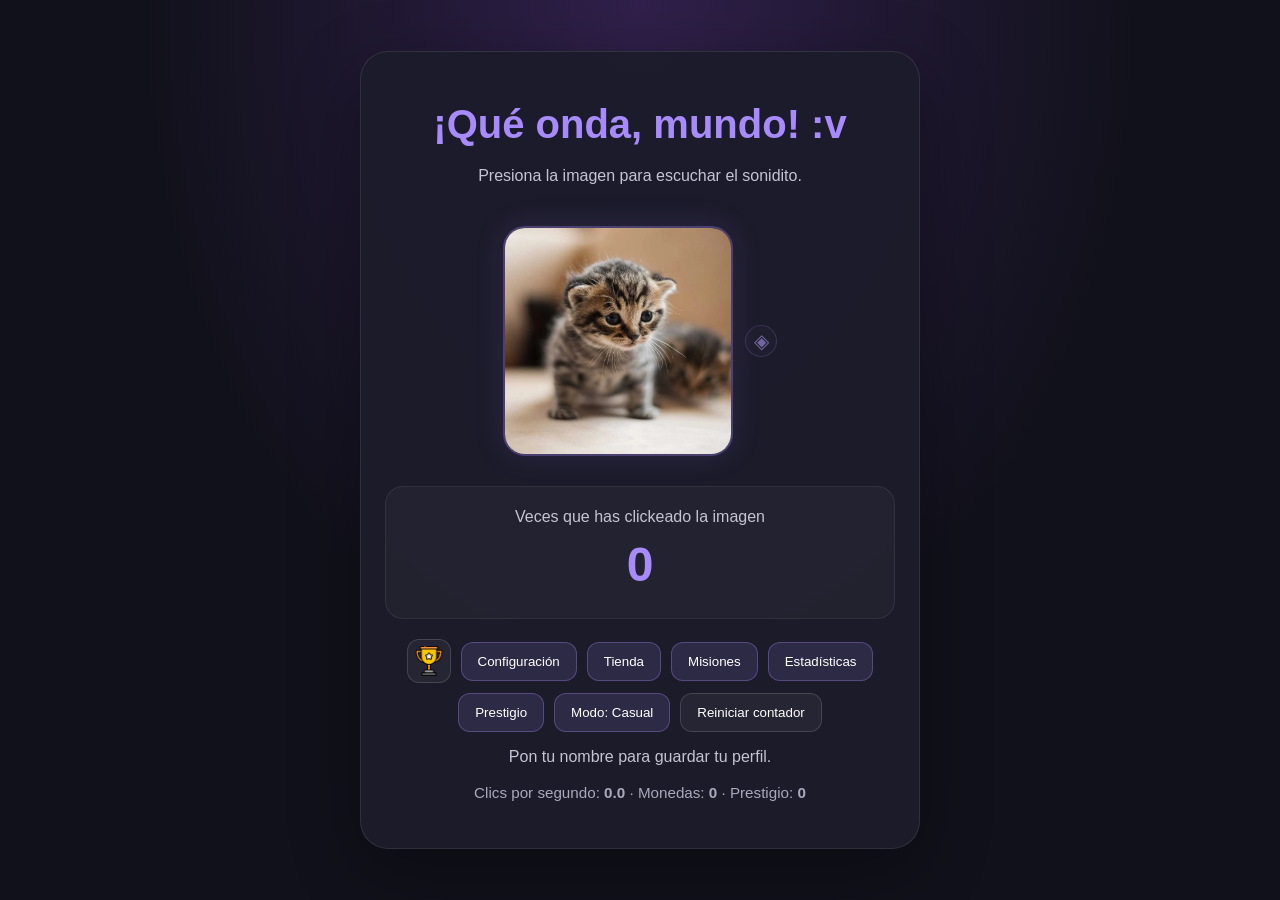
==== commit 576e0b58: "Add files via upload" ====
--- a/index.html
+++ b/index.html
@@ -1,576 +1,853 @@
-<!DOCTYPE html>
-<html lang="es">
-<head>
-    <meta charset="UTF-8">
-    <meta name="viewport" content="width=device-width, initial-scale=1.0">
-    <meta name="theme-color" content="#11111b">
-    <title>Mi primera web :v</title>
-    <link rel="stylesheet" href="style.css">
-    <style>
-/* Final del juego: pantalla negra, creditos y escena del gato */
-.pantalla-final {
-    position: fixed; inset: 0; z-index: 4000; display: none; align-items: center; justify-content: center;
-    background: #000; color: #fff; font-family: Arial, sans-serif; overflow: hidden;
-    opacity: 0; visibility: hidden;
-}
-.pantalla-final.saltable { cursor: pointer; }
-.fe { opacity: 0; }
-
-.final-grande {
-    margin: 0; padding: 0 20px; text-align: center; color: #fff;
-    font-size: clamp(34px, 9vw, 84px); font-weight: 700; letter-spacing: .02em;
-}
-.final-aviso {
-    position: absolute; z-index: 3; top: 0; left: 0; right: 0; margin: 0; padding: 16px 12px 22px;
-    text-align: center; font-size: 14px; color: #c4c4d4; pointer-events: none;
-    background: linear-gradient(#000 0%, #000d 65%, transparent 100%);
-}
-
-.final-ventana { position: absolute; inset: 0; overflow: hidden; pointer-events: none; opacity: 0; }
-.final-rollo {
-    position: absolute; left: 0; right: 0; top: 0; display: flex; flex-direction: column;
-    align-items: center; gap: 46px; padding: 0 16px; text-align: center; will-change: transform;
-}
-.cred-bloque { width: min(640px, 100%); }
-.cred-bloque h2 { margin: 0 0 10px; color: var(--morado); font-size: clamp(20px, 4vw, 28px); }
-.cred-bloque p { margin: 6px 0; color: #fff; font-size: clamp(16px, 3vw, 20px); line-height: 1.5; }
-.cred-aka { color: var(--texto-suave) !important; font-size: clamp(14px, 2.6vw, 17px) !important; }
-.cred-etiqueta { color: var(--texto-suave) !important; font-size: 14px !important; margin-bottom: 0 !important; }
-.cred-mensaje { font-style: italic; color: #eee8ff !important; }
-.cred-fila { display: flex; align-items: center; justify-content: center; gap: 28px; flex-wrap: wrap; }
-.cred-fila > div { text-align: left; }
-.cred-duo { display: flex; justify-content: center; gap: 36px; flex-wrap: wrap; }
-.cred-img {
-    display: block; width: 120px; height: 120px; object-fit: cover; margin: 12px auto 0;
-    border-radius: 14px; border: 1px solid #a78bfa55;
-}
-.cred-fila .cred-img { margin: 0; }
-
-.final-capa {
-    position: absolute; inset: 0; display: flex; flex-direction: column; align-items: center;
-    justify-content: center; gap: 28px; padding: 20px; text-align: center; pointer-events: none;
-}
-.gracias-titulo { margin: 0; color: var(--morado); font-size: clamp(30px, 7vw, 56px); }
-.gracias-fila { display: flex; justify-content: center; gap: 44px; flex-wrap: wrap; }
-.gracias-item { max-width: 260px; }
-.gracias-item h3 { margin: 0 0 4px; color: #fff; font-size: clamp(20px, 4vw, 26px); }
-.gracias-item p { margin: 6px 0; color: #fff; line-height: 1.5; }
-.gracias-item .cred-img { width: 110px; height: 110px; }
-.final-capa .final-grande + .final-grande { margin-top: 10px; }
-
-.final-gato {
-    position: absolute; display: none; padding: 0; margin: 0; border: 0; background: transparent;
-    border-radius: 22px; cursor: pointer; opacity: 0; -webkit-tap-highlight-color: transparent;
-}
-.final-gato img {
-    display: block; width: 230px; max-width: 58vw; aspect-ratio: 1; object-fit: cover;
-    border-radius: 22px; border: 2px solid #a78bfa55; box-shadow: 0 0 30px #a78bfa20;
-    transition: transform .25s ease, box-shadow .25s ease, border-color .25s ease;
-}
-.final-gato:hover img { transform: translateY(-6px) scale(1.04); border-color: var(--morado); box-shadow: 0 12px 40px #a78bfa45; }
-.final-gato:active img { transform: scale(.94); }
-
-.cred-item { margin: 0 0 22px; }
-.cred-item:last-child { margin-bottom: 0; }
-.cred-item strong { display: block; color: #fff; font-size: clamp(17px, 3vw, 21px); }
-.cred-item p { margin: 4px 0 0; }
-.cred-item .cred-skin { width: 100px; height: 100px; margin: 0 auto 10px; }
-.cred-item .cred-icon { width: 72px; height: 72px; margin: 0 auto 10px; }
-.cred-bloque .cred-precio { color: var(--morado); font-size: 15px; }
-
-/* Selector de modo: Batalla bloqueada */
-.selector-botones .boton:disabled { opacity: .45; cursor: not-allowed; transform: none; }
-#nota-batalla { min-height: 18px; margin: 12px 0 0; }
-    </style>
-</head>
-<body>
-    <!-- Carga dinámica -->
-    <div id="pantalla-carga" class="pantalla-carga">
-        <img src="loader.png" alt="" class="loader-icon">
-        <p id="texto-carga" class="texto-carga">Cargando: web | Proceso: 0%</p>
-        <div class="barra-carga"><div id="progreso-carga"></div></div>
-    </div>
-
-    <!-- Tarjeta de usuario -->
-    <aside id="tarjeta-usuario" class="tarjeta-usuario panel">
-        <button class="cerrar-mini" id="cerrar-usuario" aria-label="Cerrar">×</button>
-        <h2>¿Quién anda por aquí? :v</h2>
-        <p>Tu nombre se guardará en este navegador.</p>
-        <form id="form-usuario">
-            <input id="entrada-usuario" maxlength="24" autocomplete="nickname" placeholder="Tu user..." required>
-            <button class="boton" type="submit">Entrar</button>
-        </form>
-    </aside>
-
-    <!-- Mensaje rotativo -->
-    <div id="mensaje-aleatorio" class="mensaje-aleatorio" aria-live="polite"></div>
-
-    <!-- Página principal -->
-    <main class="contenedor">
-        <h1>¡Qué onda, mundo! :v</h1>
-        <p class="descripcion">Presiona la imagen para escuchar el sonidito.</p>
-
-        <div class="fila-gatito">
-            <button id="boton-gato" class="boton-gato" type="button" aria-label="Reproducir sonidito">
-                <img src="imagen.png" alt="Imagen interactiva" id="imagen">
-            </button>
-
-            <button id="boton-secreto" class="icono-secreto" type="button" aria-label="Icono secreto" title="...">
-                <span aria-hidden="true">◈</span>
-            </button>
-        </div>
-
-        <div class="contador-tarjeta">
-            <p>Veces que has clickeado la imagen</p>
-            <div id="contador" aria-live="polite">0</div>
-        </div>
-
-        <div class="barra-herramientas">
-            <button id="abrir-logros" class="boton-icono" type="button" aria-label="Ver logros" title="Logros">
-                <img src="logros.png" alt="" class="imagen-icono" onerror="this.onerror=null;this.src='imagen.png'">
-            </button>
-            <button id="abrir-config" class="boton" type="button">Configuración</button>
-            <button id="abrir-tienda" class="boton" type="button">Tienda</button>
-            <button id="abrir-stats" class="boton" type="button">Estadísticas</button>
-            <button id="abrir-prestigio" class="boton" type="button">Prestigio</button>
-            <button id="cambiar-modo" class="boton" type="button">Modo: Casual</button>
-            <button id="reiniciar" class="boton boton-secundario" type="button">Reiniciar contador</button>
-        </div>
-        <p id="saludo-usuario" class="saludo-usuario"></p>
-        <section id="panel-batalla" class="panel-batalla" hidden>
-          <div class="batalla-titulo"><strong>Gatillo Battle</strong><span id="enemigo-nombre">Gatito clásico</span></div>
-          <div class="enemigo-combate"><img id="imagen-enemigo" src="imagen.png" alt="Enemigo de batalla"><div class="vida-enemigo"><div id="vida-enemigo-barra"></div></div></div>
-          <p id="vidas-jugador">Vidas: 5/5</p><p id="texto-batalla">¡Haz clic cuando el indicador esté en la zona roja!</p>
-          <div id="barra-precision" class="barra-precision" role="button" tabindex="0" aria-label="Barra de precisión; haz clic cuando el indicador esté en rojo"><div id="zona-roja"></div><div id="indicador-batalla"></div></div>
-          <button id="boton-golpe" class="boton boton-golpe" type="button">Golpear (Espacio)</button>
-          <p class="ayuda-batalla">Golpea con el botón, la barra, el gato o la barra espaciadora cuando el indicador esté en la zona roja. Cada golpe encoge la zona. Si pierdes todas tus vidas, pierdes clics.</p>
-        </section>
-        <p class="resumen-juego">Clics por segundo: <strong id="cps">0</strong> · Monedas: <strong id="monedas">0</strong> · Prestigio: <strong id="nivel-prestigio">0</strong></p>
-    </main>
-
-    <!-- Terminal Gatillo Engine -->
-    <section id="terminal" class="terminal panel" aria-label="Gatillo Engine" aria-hidden="true">
-        <header class="terminal-cabecera">
-            <div><span class="terminal-punto"></span><strong>Gatillo Engine</strong></div>
-            <button id="cerrar-terminal" class="cerrar-mini" aria-label="Cerrar terminal">×</button>
-        </header>
-        <button id="boton-nota" class="nota-comandos" type="button" hidden>Comandos</button>
-        <div id="lista-comandos" class="lista-comandos oculto">
-            <strong>Comandos disponibles</strong>
-            <p><code>help</code></p>
-            <p><code>shutdown</code></p>
-            <p><code>imgreedy</code></p>
-            <p><code>enemy</code></p>
-            <p><code>credits</code></p>
-        </div>
-        <div id="terminal-salida" class="terminal-salida" aria-live="polite">
-            <p>Gatillo Engine [versión 0.1]</p>
-            <p>Escribe <code>help</code> si no sabes qué es una terminal.</p>
-        </div>
-        <form id="form-terminal" class="terminal-form">
-            <label for="entrada-comando">guest@gatillo:~$</label>
-            <input id="entrada-comando" autocomplete="off" spellcheck="false" aria-label="Comando">
-            <button class="boton" type="submit">Ejecutar</button>
-        </form>
-    </section>
-
-    <!-- Panel de logros -->
-    <section id="panel-logros" class="ventana-modal panel" aria-hidden="true">
-        <header class="modal-cabecera">
-            <h2>Logros</h2>
-            <button class="cerrar-mini cerrar-modal" data-close="panel-logros" aria-label="Cerrar logros">×</button>
-        </header>
-        <div id="lista-logros"></div>
-        <p id="nota-logros" class="nota-config" aria-live="polite"></p>
-        <button id="reiniciar-logros" class="boton boton-secundario boton-reset-logros" type="button">Recargar logros</button>
-        <button id="resetear-logros-full" class="boton boton-secundario boton-reset-logros" type="button">Resetear logros (total)</button>
-    </section>
-
-    <!-- Panel de configuración -->
-    <section id="panel-config" class="ventana-modal panel" aria-hidden="true">
-        <header class="modal-cabecera">
-            <h2>Configuración</h2>
-            <button class="cerrar-mini cerrar-modal" data-close="panel-config" aria-label="Cerrar configuración">×</button>
-        </header>
-        <label class="ajuste"><span>Animaciones</span><input id="config-anims" type="checkbox" checked></label>
-        <label class="ajuste"><span>Sonidos</span><input id="config-sonidos" type="checkbox" checked></label>
-        <p class="nota-config">Los ajustes se guardan en este navegador.</p>
-    </section>
-
-    <!-- Créditos -->
-    <section id="ventana-creditos" class="ventana-modal creditos panel" aria-hidden="true">
-        <button class="cerrar-mini cerrar-modal" data-close="ventana-creditos" aria-label="Cerrar créditos">×</button>
-        <h2>Developed by ImNardii</h2>
-        <img src="credits.png" alt="Imagen de créditos" id="imagen-creditos">
-    </section>
-
-    <!-- Pantalla de explosión por spam -->
-    <section id="pantalla-explosion" class="pantalla-explosion" aria-hidden="true">
-        <img src="explosion.gif" alt="" id="gif-explosion">
-        <h1>Te pasaste de lanza :v</h1>
-    </section>
-
-    <!-- Pantalla de shutdown ficticia -->
-    <section id="pantalla-shutdown" class="pantalla-shutdown" aria-hidden="true">
-        <div class="error-windows">
-            <div class="error-icono">:(</div>
-            <h1>Tu PC tuvo un problema y necesita reiniciarse.</h1>
-            <p>Es broma, tranquilo. Gatillo Engine hizo de las suyas.</p>
-            <div class="error-progreso"><div id="progreso-shutdown"></div></div>
-            <p id="texto-shutdown">Recopilando información: 0%</p>
-            <h2 id="texto-broma" class="texto-broma">Es bromilla :v</h2>
-        </div>
-    </section>
-
-    <!-- Toast de logros -->
-    <div id="pila-logros" class="pila-logros" aria-live="polite"></div>
-
-    <section id="selector-modo" class="ventana-modal panel selector-modo" aria-hidden="true">
-        <h2>Bienvenido a The Clickening :v</h2><p>Elige cómo quieres jugar. Puedes cambiar de modo cuando quieras.</p>
-        <div class="selector-botones"><button id="elegir-casual" class="boton" type="button">Casual</button><button id="elegir-batalla" class="boton" type="button">Batalla</button></div>
-        <p id="nota-batalla" class="nota-config"></p>
-    </section>
-    <section id="panel-tienda" class="ventana-modal panel panel-ancho" aria-hidden="true">
-        <header class="modal-cabecera"><h2>Tienda de Gatillo</h2><button class="cerrar-mini cerrar-modal" data-close="panel-tienda" aria-label="Cerrar tienda">×</button></header>
-        <p>Gasta monedas ganadas al jugar. Las mejoras se conservan en este navegador.</p>
-        <div id="lista-mejoras" class="rejilla-tienda"></div>
-        <h3>Skins</h3><div id="lista-skins" class="rejilla-tienda"></div>
-    </section>
-    <section id="panel-stats" class="ventana-modal panel" aria-hidden="true">
-        <header class="modal-cabecera"><h2>Estadísticas</h2><button class="cerrar-mini cerrar-modal" data-close="panel-stats" aria-label="Cerrar estadísticas">×</button></header>
-        <div id="contenido-stats" class="stats-grid"></div>
-    </section>
-    <section id="panel-prestigio" class="ventana-modal panel" aria-hidden="true">
-        <header class="modal-cabecera"><h2>Prestigio</h2><button class="cerrar-mini cerrar-modal" data-close="panel-prestigio" aria-label="Cerrar prestigio">×</button></header>
-        <p>El prestigio reinicia tus clics y mejoras, pero conserva logros y estadísticas históricas. A cambio obtienes un multiplicador permanente.</p>
-        <div id="info-prestigio"></div><button id="hacer-prestigio" class="boton" type="button">Ascender</button> <button id="revertir-prestigio" class="boton boton-secundario" type="button">Revertir un nivel</button> <button id="resetear-prestigio" class="boton boton-secundario" type="button">Resetear prestigio</button>
-    </section>
-
-    <!-- Final del juego -->
-    <section id="pantalla-final" class="pantalla-final" aria-hidden="true" style="display:none">
-        <p id="final-aviso" class="final-aviso fe">Para saltar los créditos, haz click.</p>
-        <h1 id="final-texto" class="final-grande fe"></h1>
-
-        <div id="final-ventana" class="final-ventana fe">
-            <div id="final-rollo" class="final-rollo">
-                <div class="cred-bloque cred-fila">
-                    <div><h2>Development</h2><p>ImNardii</p><p class="cred-aka">Aka: Leito</p></div>
-                    <img src="credits.png" alt="" class="cred-img" onerror="this.style.display='none'">
-                </div>
-                <div class="cred-bloque"><h2>Programation</h2><p>ImNardii</p></div>
-                <div class="cred-bloque">
-                    <h2>Ideas</h2>
-                    <div class="cred-duo">
-                        <div><p>Megurin</p><p class="cred-aka">Aka: Frijolin</p><img src="megurin.png" alt="" class="cred-img" onerror="this.style.display='none'"></div>
-                        <div><p>BenjaMen</p><p class="cred-aka">Aka: Venjita</p><img src="benjamen.png" alt="" class="cred-img" onerror="this.style.display='none'"></div>
-                    </div>
-                </div>
-                <div class="cred-bloque"><h2>Website Hoster</h2><p>Github</p><img src="github.png" alt="" class="cred-img" onerror="this.style.display='none'"></div>
-                <div class="cred-bloque"><h2>Account</h2><p>ImJustNardii</p></div>
-                <div class="cred-bloque"><p>Inspired by Cookie clicker and silly stuff...</p><p>Built by VibeCoding</p></div>
-                <div class="cred-bloque"><h2>Basically, everything</h2><p>ImJustNardii</p><p class="cred-aka">Aka: Leito</p></div>
-                <div class="cred-bloque"><h2>Message</h2><p class="cred-mensaje">"This is pure disaster and chaos.."</p></div>
-            </div>
-        </div>
-
-        <div id="final-ventana2" class="final-ventana fe">
-            <div id="final-rollo2" class="final-rollo"></div>
-        </div>
-
-        <div id="final-gracias" class="final-capa">
-            <h2 id="gracias-titulo" class="gracias-titulo fe">Special Thanks</h2>
-            <div class="gracias-fila">
-                <div id="gracias-benja" class="gracias-item fe">
-                    <h3>BenjaMen</h3><p class="cred-aka">Aka: Venjita</p>
-                    <p class="cred-etiqueta">Message:</p><p class="cred-mensaje">"aun stoi vivo"</p>
-                    <img src="benjamen.png" alt="" class="cred-img" onerror="this.style.display='none'">
-                </div>
-                <div id="gracias-megu" class="gracias-item fe">
-                    <h3>Megurin</h3><p class="cred-aka">Aka: Frijolin</p>
-                    <p class="cred-etiqueta">Message:</p><p class="cred-mensaje">"Eso megurin"</p>
-                    <img src="megurin.png" alt="" class="cred-img" onerror="this.style.display='none'">
-                </div>
-            </div>
-        </div>
-
-        <div id="final-cierre" class="final-capa">
-            <h2 id="cierre-uno" class="final-grande fe">And, of course...</h2>
-            <h2 id="cierre-dos" class="final-grande fe">Thanks To You For Playing! &lt;3..</h2>
-        </div>
-
-        <button id="final-gato" class="final-gato" type="button" aria-label="Hacer clic al gatito">
-            <img src="imagen.png" alt="">
-        </button>
-    </section>
-
-    <audio id="sonido" src="sonido.mp3" preload="auto"></audio>
-    <audio id="sonido-perro" src="sonido-perro.mp3" preload="auto"></audio>
-    <audio id="sonido-logro" src="logro.mp3" preload="auto"></audio>
-    <audio id="sonido-logro-completo" src="logro-completo.mp3" preload="auto"></audio>
-    <audio id="musica-final" src="musica-final.mp3" preload="auto" loop></audio>
-
-    <script>
-(() => {
-'use strict';
-const $ = id => document.getElementById(id);
-const KEY='epicweb-';
-const read=(k,d)=>{try{const v=localStorage.getItem(KEY+k);return v===null?d:JSON.parse(v)}catch{return d}};
-const save=(k,v)=>{try{localStorage.setItem(KEY+k,JSON.stringify(v))}catch{}};
-const num=(v)=>Math.max(0,Number(v)||0);
-const sint=(v)=>Number(v)||0;
-const modeWasChosen=read('modeChosen',null);
-const state={
- modeChosen:false, enemyDog:read('enemyDog',null), noteUnlocked:!!read('noteUnlocked',false),
- clicks:sint(read('clicks',0)), legitClicks:num(read('legitClicks',0)), legitLifetime:num(read('legitLifetime',0)), totalClicks:num(read('totalClicks',0)), coins:num(read('coins',0)),
- upgrades:read('upgrades',{}), equipped:read('equipped',[]), unlocked:read('logros',[]), user:read('user',''), animations:read('anims',true), sounds:read('sonidos',true), mode:read('mode','Casual'),
- prestige:num(read('prestige',0)), skin:read('skin','cat'), ownedSkins:read('ownedSkins',['cat']), playSeconds:num(read('playSeconds',0)), bestCps:num(read('bestCps',0)), commandsUsed:read('commandsUsed',[]), eventCount:num(read('eventCount',0)), enemySwitches:num(read('enemySwitches',0)), resets:num(read('resets',0)), battleWins:num(read('battleWins',0)), rareEvents:num(read('rareEvents',0)), bestBattleStreak:num(read('bestBattleStreak',0)), achievementDates:read('achievementDates',{}),
- gameFinished:!!read('gameFinished',false), battleUnlocked:!!read('battleUnlocked',false)
-};
-for(const k of ['upgrades','equipped','unlocked','ownedSkins','commandsUsed','achievementDates'])if(!state[k]||typeof state[k] !== (Array.isArray(state[k])?'object':'object'))state[k]=Array.isArray(state[k])?[]:{};
-if(!Array.isArray(state.unlocked))state.unlocked=[];if(!Array.isArray(state.ownedSkins))state.ownedSkins=['cat'];if(!Array.isArray(state.equipped))state.equipped=[];if(!Array.isArray(state.commandsUsed))state.commandsUsed=[];if(!state.upgrades||typeof state.upgrades!=='object')state.upgrades={};
-state.modeChosen=modeWasChosen===null?(state.totalClicks>0||state.user!==''):!!modeWasChosen;
-if(state.enemyDog===null)state.enemyDog=state.skin==='dog-gold';state.enemyDog=!!state.enemyDog;if(state.enemyDog&&!state.ownedSkins.includes('dog-gold'))state.ownedSkins.push('dog-gold');if(state.skin==='dog-gold'&&!state.enemyDog)state.skin='cat';
-state.battleUnlocked=state.battleUnlocked||state.totalClicks>=10000;if(!state.battleUnlocked&&state.mode==='Batalla')state.mode='Casual';
-if(state.unlocked.includes('perfeccionista'))state.gameFinished=true;
-const audio={cat:$('sonido'),dog:$('sonido-perro'),achievement:$('sonido-logro'),complete:$('sonido-logro-completo'),music:$('musica-final')};
-const prestigeGoals=[10,100,200,500,1000,2000,3000,5000,6700,8880,10000];
-const upgrades=[
-{id:'click1',name:'Dedo entrenado',desc:'+1 clic base por pulsación.',base:25,effect:'click'},
-{id:'click5',name:'Guante gamer',desc:'+5 clics base por pulsación.',base:180,effect:'click'},
-{id:'click20',name:'Brazo robótico',desc:'+20 clics base por pulsación.',base:950,effect:'click'},
-{id:'multiplier',name:'Cafeína de gatito',desc:'+25% al poder de clic.',base:700,effect:'multiplier'},
-{id:'auto',name:'Gatito automático',desc:'Genera clics cada 3 segundos mientras esté equipado.',base:1100,effect:'auto'},
-{id:'coin',name:'Monedero premium',desc:'+25% monedas por clic mientras esté equipado.',base:550,effect:'coin'},
-{id:'lucky',name:'Amuleto de suerte',desc:'Aumenta un poco la probabilidad de eventos raros.',base:1800,effect:'lucky'}
-];
-const skins=[
-{id:'cat',name:'Gatito clásico',src:'imagen.png',price:0,type:'default',desc:'La leyenda original.'},
-{id:'cat-cool',name:'Gatito deluxe',src:'gato-deluxe.png',price:500,type:'shop',desc:'Que feria, esto esta demasiado feria :v'},
-{id:'cat-gold',name:'Gatito dorado',src:'imagen.png',price:0,type:'achievement',desc:'Realmente andas viciado :v'},
-{id:'dog-gold',name:'Perro dorado',src:'perro.png',price:0,type:'enemy',desc:'La única skin de perro; una versión dorada del enemigo.'},
-{id:'wifi-skeleton',name:'WifiSkeleton',src:'wifi-skeleton.png',price:1800,type:'shop',desc:'Im broken, your heart is frozen, its froze.'}
-];
-const achievementList=[
-['primer-click','Empiezan los clicks.','Tu primer click, nada mal :v'],
-['100-clicks','Centenario','Consigue 100 clics totales.'],
-['1000-clicks','El milenario','Consigue 1,000 clics totales.'],
-['viciado','Viciado','Consigue 10,000 clics totales.'],
-['millones','¿No tienes tarea?','Consigue 100,000 clics totales.'],
-['comprador','Cliente frecuente','Compra tu primera mejora.'],
-['pasto','¿Has escuchado de el pasto?','Realmente, necesitas un poco..'],
-['pro-clicker','Pro Clicker Max Ultra Cardiaco','Ostia :v'],
-['moda','La Moda Manda','Trajes del shein :v'],
-['coleccionista','Coleccionista','Consigue todas las skins de tienda.'],
-['batalla','Empezo La Batalla..','Demasiado para un clicker XD'],
-['en-las-nubes','Primer ascenso','Alcanza el primer prestigio.'],
-['multiverso','Otro nivel','Alcanza el tercer prestigio.'],
-['deidad','La deidad del click','Alcanza el prestigio máximo.'],
-['mayor-enemigo','El Mayor Enemigo','Usa el comando enemy.'],
-['newbie','El Newbie','Ahora te vas a creer hacker XD'],
-['responsables','Me Gusta Ver A Los Responsables!','Que shido :v'],
-['mayor-error','El Mayor Error..','01010100 01000101 00100000 01000001 01010011 01010101 01010011 01010100 01000001 01010011'],
-['viciado-batalla','A la primera no era','Gana tu primera batalla.'],
-['agente','Agente de gobierno','Te gusta resolver cosas :v'],
-['necesitas-dedo','Necesitaras un nuevo dedo...','Creeme :´v'],
-['armado','Armado hasta los dientes','Nadie te puede detener!'],
-['completo','¿Es Esto Todo?','Si que te ha gustado este proyecto :v'],
-['rickrolled','RickRolled','never gonna give you up.. :v',true],
-['pepinillo','Pepinillo','Soy un pepinillo morty! :v',true],
-['wifi-fun','Im not tryna ruin your fun.','You are just a little bit late, i guess youre already done.',true],
-['como-haces-eso','¿Como siquiera haces eso?','No puede ser brochachin..',true],
-['perfeccionista','Perfeccionista','Realmente te gusta esto eh?']
-];
-const normalIds=achievementList.filter(a=>!a[3]&&a[0]!=='perfeccionista'&&a[0]!=='completo'&&a[0]!=='agente'&&a[0]!=='necesitas-dedo'&&a[0]!=='armado').map(a=>a[0]);
-const secretIds=['rickrolled','pepinillo','wifi-fun'];
-const commandNames=['help','shutdown','imgreedy','enemy','credits','rickroll','admin','imanoob'];
-let achKey='',shopKey='',toastQueue=[],resetting=false,shuttingDown=false,recent=[],terminalTaps=[],toastTimer=null,exploding=false,cps=0,dogMode=false,gameStarted=false;
-let ending=false,endSkip=false,endWake=null,skipOn=false,musicFade=0,noticeTimer=null;
-let battle={active:false,enemyIndex:0,enemyHp:100,enemyMax:100,playerHp:5,indicator:0,direction:1,speed:0.7,zoneStart:35,zoneWidth:18,hits:0,raf:0,streak:0};
-const clamp=(v,min,max)=>Math.max(min,Math.min(max,v));
-function persist(){if(resetting)return;const data={clicks:state.clicks,legitClicks:state.legitClicks,legitLifetime:state.legitLifetime,totalClicks:state.totalClicks,coins:state.coins,upgrades:state.upgrades,equipped:state.equipped,logros:state.unlocked,user:state.user,anims:state.animations,sonidos:state.sounds,mode:state.mode,prestige:state.prestige,skin:state.skin,ownedSkins:state.ownedSkins,playSeconds:state.playSeconds,bestCps:state.bestCps,commandsUsed:state.commandsUsed,eventCount:state.eventCount,enemySwitches:state.enemySwitches,resets:state.resets,battleWins:state.battleWins,rareEvents:state.rareEvents,bestBattleStreak:state.bestBattleStreak,achievementDates:state.achievementDates,enemyDog:state.enemyDog,noteUnlocked:state.noteUnlocked,gameFinished:state.gameFinished,battleUnlocked:state.battleUnlocked};for(const [k,v] of Object.entries(data))save(k,v);try{localStorage.setItem('epicweb-clics',String(state.clicks));localStorage.setItem('epicweb-user',state.user)}catch{}}
-function play(a){if(!state.sounds||!a)return;try{a.currentTime=0;const p=a.play();if(p&&p.catch)p.catch(()=>{})}catch{}}
-function equipped(id){return state.equipped.includes(id)}
-function ownedUpgradeCount(){return upgrades.filter(u=>(state.upgrades[u.id]||0)>0).length}
-function totalUpgradeLevels(){return upgrades.reduce((n,u)=>n+(state.upgrades[u.id]||0),0)}
-function clickPower(){let p=1+(equipped('click1')?(state.upgrades.click1||0):0)+5*(equipped('click5')?(state.upgrades.click5||0):0)+20*(equipped('click20')?(state.upgrades.click20||0):0);if(equipped('multiplier'))p*=1+0.25*(state.upgrades.multiplier||0);return p}
-function addCoins(n){state.coins+=Math.max(0,Math.floor(n))}
-function modeMultiplier(){return 1+state.prestige*.12}
-function currentSkin(){return skins.find(s=>s.id===state.skin)||skins[0]}
-function renderSkin(){const s=currentSkin();dogMode=s.id==='dog'||s.id==='dog-gold';$('imagen').src=s.src;$('imagen').alt=dogMode?'Perro interactivo':'Gatito interactivo';$('imagen').classList.toggle('skin-dorada',s.id==='cat-gold'||s.id==='dog-gold');$('imagen').classList.remove('skin-deluxe');$('boton-gato').setAttribute('aria-label',dogMode?'Golpear al perro':'Hacer clic al gatito')}
-function refresh(){$('boton-nota').hidden=!state.noteUnlocked;if(!state.noteUnlocked)$('lista-comandos').classList.add('oculto');$('contador').textContent=state.clicks.toLocaleString('es-MX');$('monedas').textContent=state.coins.toLocaleString('es-MX');$('nivel-prestigio').textContent=state.prestige;$('cps').textContent=cps.toFixed(1);$('saludo-usuario').textContent=state.user?`Qué onda, ${state.user} :v`:'Pon tu nombre para guardar tu perfil.';$('cambiar-modo').textContent='Modo: '+state.mode;$('panel-batalla').hidden=state.mode!=='Batalla';$('config-anims').checked=state.animations;$('config-sonidos').checked=state.sounds;$('elegir-batalla').disabled=!state.battleUnlocked;$('nota-batalla').textContent=state.battleUnlocked?'':'Batalla se desbloquea al llegar a 10,000 clics en total.';renderSkin();renderAchievements();renderShop();renderStats();renderPrestige();updateBattleUI();persist()}
-function achievementIcon(id){return id==='wifi-fun'?'logro-wifi-fun.png':`logro-${id}.png`}
-function showToast(id,a){toastQueue.push([id,a]);pumpToasts()}
-function pumpToasts(){const pila=$('pila-logros');if(!pila)return;while(toastQueue.length&&pila.children.length<4){const [id,a]=toastQueue.shift();const gold=id==='completo',red=id==='perfeccionista';const toast=document.createElement('div');toast.className='notificacion-logro'+(gold?' logro-dorado':'')+(red?' logro-mitico-rojo':'');const img=document.createElement('img');img.alt='';img.onerror=()=>{img.onerror=()=>{img.onerror=null;img.src='imagen.png'};img.src='logro-click.png'};img.src=achievementIcon(id);const box=document.createElement('div');const t=document.createElement('strong');t.textContent='Logro desbloqueado';const p=document.createElement('p');p.textContent=a[1];box.append(t,p);toast.append(img,box);pila.append(toast);void toast.offsetWidth;toast.classList.add('visible');if(!ending)play(gold||red?audio.complete:audio.achievement);setTimeout(()=>{toast.classList.remove('visible');setTimeout(()=>{toast.remove();pumpToasts()},450)},gold||red?6000:3500)}}
-function award(id){if(state.unlocked.includes(id))return;const a=achievementList.find(x=>x[0]===id);if(!a)return;state.unlocked.push(id);state.achievementDates[id]=new Date().toLocaleDateString('es-MX');if(id==='perfeccionista')state.gameFinished=true;persist();showToast(id,a);renderAchievements();if(id==='perfeccionista')setTimeout(()=>startEnding(false),3500)}
-function allOwnedSkins(){return skins.every(s=>state.ownedSkins.includes(s.id))}
-function allShopSkins(){return skins.filter(s=>s.type==='shop').every(s=>state.ownedSkins.includes(s.id))}
-function mostExpensiveNow(cost){const prices=upgrades.map(u=>Math.floor(u.base*Math.pow(1.65,state.upgrades[u.id]||0))).concat(skins.filter(s=>s.type==='shop'&&!state.ownedSkins.includes(s.id)).map(s=>s.price));return cost>=Math.max(...prices)}
-function checkAchievements(){if(!state.battleUnlocked&&state.totalClicks>=10000){state.battleUnlocked=true;notice('Modo Batalla desbloqueado.')}const t=state.totalClicks;if(state.commandsUsed.length>0)award('newbie');if(state.commandsUsed.includes('shutdown'))award('mayor-error');if(state.commandsUsed.includes('credits'))award('responsables');if(state.commandsUsed.includes('rickroll')||state.commandsUsed.includes('admin'))award('rickrolled');if(state.user.toLowerCase()==='pepinillo')award('pepinillo');if(state.ownedSkins.includes('wifi-skeleton'))award('wifi-fun');if(t>=1)award('primer-click');if(t>=100)award('100-clicks');if(t>=1000)award('1000-clicks');if(t>=10000)award('viciado');if(t>=100000)award('millones');if(ownedUpgradeCount()>0)award('comprador');if(state.prestige>=1)award('en-las-nubes');if(state.prestige>=3)award('multiverso');if(state.prestige>=11)award('deidad');if(state.commandsUsed.includes('enemy'))award('mayor-enemigo');if(state.commandsUsed.length>0){}if(state.battleWins>0)award('viciado-batalla');if(state.mode==='Batalla'||state.battleWins>0)award('batalla');if(allShopSkins()){award('moda');award('coleccionista');}if(allOwnedSkins()&&totalUpgradeLevels()>=upgrades.length)award('necesitas-dedo');if(allOwnedSkins()&&totalUpgradeLevels()>=upgrades.length&&achievementList.filter(a=>a[0]!=='armado'&&a[0]!=='perfeccionista').every(a=>state.unlocked.includes(a[0])))award('armado');if(normalIds.every(id=>state.unlocked.includes(id))) {if(!state.ownedSkins.includes('cat-gold'))state.ownedSkins.push('cat-gold');if(!state.unlocked.includes('completo'))award('completo');}if(secretIds.every(id=>state.unlocked.includes(id)))award('agente');if(totalUpgradeLevels()>=upgrades.length&&upgrades.every(u=>(state.upgrades[u.id]||0)>0)&&allShopSkins())award('pro-clicker');if(achievementList.filter(a=>a[0]!=='perfeccionista').every(a=>state.unlocked.includes(a[0])))award('perfeccionista');}
-function renderAchievements(){const el=$('lista-logros');if(!el)return;const key=state.unlocked.join(',')+JSON.stringify(state.achievementDates);if(key===achKey&&el.childElementCount)return;achKey=key;el.innerHTML='';for(const a of achievementList){const got=state.unlocked.includes(a[0]);const secret=!!a[3]&&!got;const card=document.createElement('article');card.className='logro-item '+(got?'':'bloqueado')+(a[0]==='completo'&&got?' logro-final-dorado':'')+(a[0]==='perfeccionista'&&got?' logro-mitico-rojo':'');const img=document.createElement('img');img.alt='';if(secret){img.src='logro-secreto.png';img.onerror=()=>{img.onerror=null;img.src='logro-'+a[0]+'.png';img.onerror=()=>{img.onerror=null;img.src='logro-click.png';img.onerror=()=>{img.onerror=null;img.src='imagen.png'}}}}else{img.src=achievementIcon(a[0]);img.onerror=()=>{img.onerror=null;img.src='logro-click.png';img.onerror=()=>{img.onerror=null;img.src='imagen.png'}}}const info=document.createElement('div');const title=document.createElement('strong');title.textContent=got?a[1]:secret?'Logro Secreto':'Logro bloqueado';const desc=document.createElement('p');desc.textContent=got?a[2]:secret?'Intenta buscar algo interesante que podria hacer eso :v':'Sigue explorando para desbloquearlo.';info.append(title,desc);if(got&&state.achievementDates[a[0]]){const small=document.createElement('small');small.textContent='Desbloqueado: '+state.achievementDates[a[0]];info.append(small)}card.append(img,info);el.append(card)}}
-function syncShop(){document.querySelectorAll('#panel-tienda button[data-cost]').forEach(b=>{b.disabled=state.coins<Number(b.dataset.cost)})}
-function renderShop(){const box=$('lista-mejoras'),skinbox=$('lista-skins');if(!box||!skinbox)return;const key=JSON.stringify([state.upgrades,state.equipped,state.ownedSkins,state.skin,state.enemyDog]);if(key===shopKey&&box.childElementCount){syncShop();return}shopKey=key;const panel=$('panel-tienda'),st=panel?panel.scrollTop:0;box.innerHTML='';for(const u of upgrades){const level=state.upgrades[u.id]||0;const cost=Math.floor(u.base*Math.pow(1.65,level));const card=document.createElement('article');card.className='tienda-item';const h=document.createElement('h4');h.textContent=u.name;const p=document.createElement('p');p.textContent=u.desc;const small=document.createElement('small');small.textContent=`Nivel comprado: ${level} · Precio: ${cost} monedas`;const buy=document.createElement('button');buy.className='boton';buy.textContent='Comprar nivel';buy.dataset.cost=cost;buy.disabled=state.coins<cost;buy.onclick=()=>{if(state.coins<cost)return;const topItem=mostExpensiveNow(cost);state.coins-=cost;state.upgrades[u.id]=level+1;if(!state.equipped.includes(u.id))state.equipped.push(u.id);award('comprador');if(topItem)award('pasto');if(u.id==='lucky'){}checkAchievements();refresh()};const equip=document.createElement('button');equip.className='boton boton-secundario';equip.textContent=equipped(u.id)?'Desequipar':'Equipar';equip.disabled=level===0;equip.onclick=()=>{if(equipped(u.id))state.equipped=state.equipped.filter(x=>x!==u.id);else state.equipped.push(u.id);refresh()};card.append(h,p,small,buy,equip);box.append(card)}
- skinbox.innerHTML='';for(const s of skins){if(s.id==='dog-gold'&&!state.enemyDog)continue;const card=document.createElement('article');card.className='tienda-item';const prev=document.createElement('img');prev.className='skin-preview'+(s.id==='cat-gold'||s.id==='dog-gold'?' skin-dorada':'');prev.alt='Vista previa de '+s.name;prev.onerror=()=>{prev.onerror=null;prev.src='imagen.png'};prev.src=s.src;const h=document.createElement('h4');h.textContent=s.name;const p=document.createElement('p');p.textContent=s.desc;const b=document.createElement('button');b.className='boton';if(state.skin===s.id){b.textContent='Equipada';b.disabled=true}else if(state.ownedSkins.includes(s.id)){b.textContent='Equipar';b.onclick=()=>{state.skin=s.id;refresh()}}else if(s.id==='cat-gold'){b.textContent='Completa los logros normales';b.disabled=true}else if(s.type==='shop'){b.textContent=`Comprar · ${s.price} monedas`;b.dataset.cost=s.price;b.disabled=state.coins<s.price;b.onclick=()=>{if(state.coins<s.price||state.ownedSkins.includes(s.id))return;const topItem=mostExpensiveNow(s.price);state.coins-=s.price;state.ownedSkins.push(s.id);state.skin=s.id;if(topItem)award('pasto');if(s.id==='wifi-skeleton')award('wifi-fun');checkAchievements();refresh()}}else{b.textContent='No disponible';b.disabled=true}card.append(prev,h,p,b);skinbox.append(card)}syncShop();if(panel)panel.scrollTop=st}
-function renderStats(){const el=$('contenido-stats');if(!el)return;const rows=[['Clics de esta partida',state.clicks],['Clics históricos',state.totalClicks],['Clics legítimos acumulados',state.legitLifetime],['Clics legítimos en este ciclo',state.legitClicks],['Monedas',state.coins],['Mejor CPS',state.bestCps.toFixed(1)],['Niveles de mejoras',totalUpgradeLevels()],['Mejoras equipadas',state.equipped.length],['Logros obtenidos',state.unlocked.length+'/'+achievementList.length],['Comandos probados',state.commandsUsed.length+'/'+commandNames.length],['Victorias en Batalla',state.battleWins],['Eventos raros',state.rareEvents],['Reinicios',state.resets],['Prestigio',state.prestige+'/11'],['Tiempo jugando',Math.floor(state.playSeconds/60)+' min']];el.innerHTML='';for(const [k,v] of rows){const d=document.createElement('div');d.className='stat-item';const l=document.createElement('span');l.textContent=k;const val=document.createElement('strong');val.textContent=typeof v==='number'?v.toLocaleString('es-MX'):v;d.append(l,val);el.append(d)}}
-function renderPrestige(){const el=$('info-prestigio');if(!el)return;const next=prestigeGoals[state.prestige];el.innerHTML=`<p><strong>Nivel:</strong> ${state.prestige}/11</p><p><strong>Multiplicador permanente:</strong> ×${modeMultiplier().toFixed(2)}</p><p>${next?`Necesitas ${Math.max(0,next-state.legitLifetime).toLocaleString('es-MX')} clics legítimos acumulados para el siguiente nivel (${next}).`:'¡Has alcanzado el prestigio máximo!'}</p>`;$('hacer-prestigio').disabled=!next||state.legitLifetime<next;$('revertir-prestigio').disabled=state.prestige===0;$('resetear-prestigio').disabled=state.prestige===0}
-function openModal(id){$(id)?.classList.add('abierto');$(id)?.setAttribute('aria-hidden','false')};function closeModal(id){$(id)?.classList.remove('abierto');$(id)?.setAttribute('aria-hidden','true')}
-function terminalOut(t,cls=''){const p=document.createElement('p');p.className=cls;p.textContent=t;$('terminal-salida').append(p);$('terminal-salida').scrollTop=$('terminal-salida').scrollHeight}
-function openTerminal(){openModal('terminal');award('newbie');setTimeout(()=>$('entrada-comando').focus(),100)}
-function leaveFullscreen(){try{const f=document.exitFullscreen||document.webkitExitFullscreen;if((document.fullscreenElement||document.webkitFullscreenElement)&&f)Promise.resolve(f.call(document)).catch(()=>{})}catch{}}
-function shutdown(){if(shuttingDown)return;shuttingDown=true;award('mayor-error');state.clicks=0;state.legitClicks=0;state.resets++;refresh();const screen=$('pantalla-shutdown'),bar=$('progreso-shutdown'),txt=$('texto-shutdown'),joke=$('texto-broma');bar.style.width='0%';txt.textContent='Recopilando información: 0%';joke.classList.remove('visible');screen.classList.add('activa');screen.setAttribute('aria-hidden','false');try{const root=document.documentElement,req=root.requestFullscreen||root.webkitRequestFullscreen;if(req)Promise.resolve(req.call(root)).catch(()=>{})}catch{}const total=12000,barTime=10400,t0=Date.now();const timer=setInterval(()=>{const ms=Date.now()-t0;const n=Math.min(100,Math.floor(ms/barTime*100));bar.style.width=n+'%';txt.textContent='Recopilando información: '+n+'%';if(n>=100)joke.classList.add('visible');if(ms>=total){clearInterval(timer);screen.classList.remove('activa');screen.setAttribute('aria-hidden','true');leaveFullscreen();shuttingDown=false}},100)}
-function normName(s){return String(s).normalize('NFD').replace(/[̀-ͯ]/g,'').toLowerCase().replace(/[^a-z0-9]+/g,' ').trim()}
-function giveLogro(name){const n=normName(name);if(n==='all'){achievementList.filter(a=>a[0]!=='perfeccionista').forEach(a=>award(a[0]));award('perfeccionista');terminalOut('Todos los logros otorgados.');refresh();return}const a=achievementList.find(x=>normName(x[0])===n||normName(x[1])===n);if(!a){terminalOut('Logro no encontrado: '+name);return}if(state.unlocked.includes(a[0]))terminalOut('Ya tenias ese logro.');else{award(a[0]);terminalOut('Logro otorgado: '+a[1])}refresh()}
-function command(raw){const cmd=raw.trim().toLowerCase();if(!cmd)return;terminalOut('guest@gatillo:~$ '+cmd,'eco-comando');const give=cmd.match(/^give me logro (.+?)\s*=\s*true$/);if(give){giveLogro(give[1]);return}if(!state.commandsUsed.includes(cmd)&&commandNames.includes(cmd)){state.commandsUsed.push(cmd);persist()}switch(cmd){case'help':terminalOut('Terminal: programa que te deja hablar con el sistema escribiendo órdenes de texto en lugar de usar botones y menús.');terminalOut('Tú escribes un comando, la terminal lo ejecuta y te muestra el resultado.');break;case'imanoob':state.noteUnlocked=true;$('boton-nota').hidden=false;terminalOut('Nota de comandos desbloqueada.');break;case'shutdown':closeModal('terminal');shutdown();break;case'imgreedy':state.clicks+=10000;state.totalClicks+=10000;addCoins(10000);terminalOut('¡PUM! +10,000 clics y +10,000 monedas.');checkAchievements();refresh();break;
-case'imsupergreedy':state.clicks+=100000;state.totalClicks+=100000;terminalOut('¡PUM PUM! +100,000 clics.');checkAchievements();refresh();break;
-case'imbroke':state.clicks=-1;terminalOut('Ahora tienes -1 clics.');award('como-haces-eso');refresh();break;
-case'finalecredits':if(!state.gameFinished){terminalOut('Comando desconocido. Escribe help.');break}closeModal('terminal');startEnding(true);break;
-case'enemy':if(state.enemyDog){state.enemyDog=false;if(state.skin==='dog-gold')state.skin='cat';terminalOut('Enemy desactivado. El perro dorado ya no aparece en la tienda.')}else{state.enemyDog=true;if(!state.ownedSkins.includes('dog-gold'))state.ownedSkins.push('dog-gold');state.skin='dog-gold';terminalOut('Enemy activado. Perro dorado disponible en la tienda.')}state.enemySwitches++;award('mayor-enemigo');refresh();break;
-case'credits':award('responsables');openModal('ventana-creditos');terminalOut('Créditos abiertos.');break;case'rickroll':case'admin':award('rickrolled');terminalOut('Rickroll desactivado: enlace externo eliminado.');break;default:terminalOut('Comando desconocido. Escribe help.')}checkAchievements();refresh()}
-function clickGame(){if(exploding)return;if(state.mode==='Batalla'){battleClick();return}const gain=Math.max(1,Math.floor(clickPower()*modeMultiplier()));state.clicks+=gain;state.totalClicks+=gain;state.legitClicks+=1;state.legitLifetime+=1;addCoins(Math.max(1,Math.floor(gain*(equipped('coin')?1+0.25*(state.upgrades.coin||0):1))));play(dogMode?audio.dog:audio.cat);const now=Date.now();recent=recent.filter(t=>now-t<1000);recent.push(now);cps=recent.length;state.bestCps=Math.max(state.bestCps,cps);if(recent.length>=10)explode();checkAchievements();maybeEvent();refresh()}
-function setMode(mode){if(mode==='Batalla'&&!state.battleUnlocked){notice('Batalla se desbloquea al llegar a 10,000 clics en total.');mode='Casual'}state.mode=mode;if(mode==='Batalla'){gameStarted=true;award('batalla');if(!battle.active)startBattle()}else{stopBattle()}refresh()}
-function setEnemy(i){const e=skins[i%skins.length];$('enemigo-nombre').textContent=e.name;const img=$('imagen-enemigo');img.onerror=()=>{img.onerror=null;img.src='imagen.png'};img.src=e.src;img.classList.toggle('skin-dorada',e.id==='cat-gold'||e.id==='dog-gold');img.classList.remove('skin-deluxe')}
-function startBattle(){stopBattle();battle.active=true;battle.enemyIndex=0;battle.enemyMax=battle.enemyHp=100;battle.playerHp=5;battle.hits=0;battle.speed=.7;battle.streak=0;battle.indicator=0;battle.direction=1;battle.last=0;newZone();setEnemy(0);$('texto-batalla').textContent='¡Haz clic cuando el indicador esté en la zona roja!';updateBattleUI();battleLoop()}
-function stopBattle(){battle.active=false;if(battle.raf)cancelAnimationFrame(battle.raf);battle.raf=0}
-function newZone(){battle.zoneWidth=Math.max(4,18-battle.enemyIndex*1.5-battle.hits*1.6);battle.zoneStart=5+Math.random()*(90-battle.zoneWidth);$('zona-roja').style.left=battle.zoneStart+'%';$('zona-roja').style.width=battle.zoneWidth+'%'}
-function battleLoop(now){if(!battle.active||state.mode!=='Batalla')return;now=now||performance.now();const dt=battle.last?Math.min(50,now-battle.last):16.7;battle.last=now;battle.indicator+=battle.direction*battle.speed*dt*0.06;if(battle.indicator>=100){battle.indicator=100;battle.direction=-1}else if(battle.indicator<=0){battle.indicator=0;battle.direction=1}$('indicador-batalla').style.left=battle.indicator+'%';battle.raf=requestAnimationFrame(battleLoop)}
-function battleClick(){if(!battle.active)startBattle();const good=battle.indicator>=battle.zoneStart&&battle.indicator<=battle.zoneStart+battle.zoneWidth;if(good){battle.hits++;battle.streak++;battle.speed=Math.min(3.7,battle.speed+.18);battle.enemyHp-=20+Math.floor(Math.random()*16);play(dogMode?audio.dog:audio.cat);const en=$('imagen-enemigo');en.classList.remove('tambaleo');void en.offsetWidth;en.classList.add('tambaleo');setTimeout(()=>en.classList.remove('tambaleo'),260);$('texto-batalla').textContent=`¡HIT! Combo ${battle.streak} · Vida enemiga ${Math.max(0,battle.enemyHp)}/${battle.enemyMax}`;if(battle.enemyHp<=0){winBattle();return}newZone()}else{battle.playerHp--;battle.streak=0;$('texto-batalla').textContent=`¡Fallaste! El enemigo te golpeó. Vidas: ${battle.playerHp}/5`;if(battle.playerHp<=0){const lost=state.clicks>0?Math.min(state.clicks,Math.max(10,Math.floor(state.clicks*.1))):0;state.clicks-=lost;battle.playerHp=5;battle.enemyHp=battle.enemyMax;battle.hits=0;battle.speed=.7;newZone();$('texto-batalla').textContent=lost>0?`¡Te derrotaron! Perdiste ${lost.toLocaleString('es-MX')} clics. Nuevo intento, vuelve a apuntar.`:'¡Te derrotaron! Nuevo intento, vuelve a apuntar.';if(lost>0){$('contador').textContent=state.clicks.toLocaleString('es-MX');persist()}}}updateBattleUI()}
-function winBattle(){state.battleWins++;state.bestBattleStreak=Math.max(state.bestBattleStreak,battle.hits);const reward=1+Math.floor(Math.random()*10000);state.clicks+=reward;state.totalClicks+=reward;state.legitClicks+=reward;state.legitLifetime+=reward;addCoins(Math.max(1,Math.floor(reward/10)));battle.enemyIndex++;battle.enemyMax=100+25*battle.enemyIndex;battle.enemyHp=battle.enemyMax;battle.playerHp=5;battle.hits=0;battle.speed=.7;battle.streak=0;newZone();setEnemy(battle.enemyIndex);$('texto-batalla').textContent=`¡VICTORIA! +${reward.toLocaleString('es-MX')} clics. El siguiente enemigo se acerca...`;checkAchievements();refresh()}
-function updateBattleUI(){if(!$('vida-enemigo-barra'))return;const pct=state.mode==='Batalla'?Math.max(0,battle.enemyHp/battle.enemyMax*100):100;$('vida-enemigo-barra').style.width=pct+'%';if($('vidas-jugador'))$('vidas-jugador').textContent='Vidas: '+battle.playerHp+'/5';if($('zona-roja')){$('zona-roja').style.left=battle.zoneStart+'%';$('zona-roja').style.width=battle.zoneWidth+'%'}}
-function maybeEvent(){const chance=.001+(equipped('lucky')?(state.upgrades.lucky||0)*.0004:0);if(Math.random()<chance){state.rareEvents++;const r=Math.random();if(r<.5){addCoins(250);eventMessage('¡Evento raro! Encontraste 250 monedas.')}else if(r<.8){state.clicks+=100;state.totalClicks+=100;state.legitClicks+=100;state.legitLifetime+=100;eventMessage('¡El Gatillo Cósmico te regaló 100 clics!')}else{eventMessage('El Gatillo Engine acaba de estornudar :v')}checkAchievements()}}
-function notice(msg){const el=$('mensaje-aleatorio');el.textContent=msg;el.classList.add('visible');clearTimeout(noticeTimer);noticeTimer=setTimeout(()=>el.classList.remove('visible'),4000)}
-function eventMessage(msg){state.eventCount++;notice(msg)}
-function explode(){if(exploding)return;exploding=true;document.body.classList.add('explotando');$('pantalla-explosion').classList.add('activa');$('pantalla-explosion').setAttribute('aria-hidden','false');$('gif-explosion').src='explosion.gif?x='+Date.now();setTimeout(()=>{exploding=false;document.body.classList.remove('explotando');$('pantalla-explosion').classList.remove('activa');$('pantalla-explosion').setAttribute('aria-hidden','true');recent=[]},2200)}
-
-/* ===== Final del juego ===== */
-const SKIP={};
-const sleep=ms=>new Promise(r=>setTimeout(r,ms));
-function endWait(ms){return new Promise((res,rej)=>{if(endSkip)return rej(SKIP);const t=setTimeout(()=>{endWake=null;res()},ms);endWake=()=>{clearTimeout(t);endWake=null;rej(SKIP)}})}
-function fadeTo(el,v,ms){el.style.transition='opacity '+ms+'ms ease';el.style.opacity=String(v)}
-async function fadeIn(el,ms){fadeTo(el,1,ms);await endWait(ms)}
-async function fadeOut(el,ms){fadeTo(el,0,ms);await endWait(ms)}
-function musicStart(){const m=audio.music;if(!state.sounds||!m)return;clearInterval(musicFade);try{m.loop=true;m.currentTime=0;m.volume=0;const p=m.play();if(p&&p.catch)p.catch(()=>{})}catch{}let v=0;musicFade=setInterval(()=>{v=Math.min(.8,v+.04);try{m.volume=v}catch{}if(v>=.8)clearInterval(musicFade)},150)}
-function musicStop(ms){const m=audio.music;if(!m)return;clearInterval(musicFade);const step=Math.max(.02,m.volume/(ms/100));musicFade=setInterval(()=>{const v=m.volume-step;if(v<=.01){clearInterval(musicFade);try{m.pause();m.volume=.8}catch{}}else{try{m.volume=v}catch{}}},100)}
-function buildExtraCredits(kind){const box=$('final-rollo2');box.innerHTML='';
- const sec=t=>{const d=document.createElement('div');d.className='cred-bloque';const h=document.createElement('h2');h.textContent=t;d.append(h);box.append(d);return d};
- const item=(par,name,desc,price,src,gold,cls)=>{const d=document.createElement('div');d.className='cred-item';if(src){const im=document.createElement('img');im.className='cred-img '+(cls||'cred-skin')+(gold?' skin-dorada':'');im.alt='';im.onerror=()=>{im.onerror=()=>{im.onerror=null;im.src='imagen.png'};im.src=cls==='cred-icon'?'logro-click.png':'imagen.png'};im.src=src;d.append(im)}const n=document.createElement('strong');n.textContent=name;d.append(n);if(desc){const p=document.createElement('p');p.textContent=desc;d.append(p)}if(price){const q=document.createElement('p');q.className='cred-precio';q.textContent=price;d.append(q)}par.append(d)};
- let sc;
- if(kind==='upgrades'){sc=sec('Upgrades');upgrades.forEach(u=>item(sc,u.name,u.desc,'Precio: '+u.base+' monedas (sube con cada nivel)'))}
- else if(kind==='skins'){sc=sec('Skins');skins.forEach(k=>item(sc,k.name,k.desc,k.type==='shop'?'Precio: '+k.price+' monedas':k.type==='default'?'Gratis':k.type==='achievement'?'Premio por completar los logros normales':'Skin especial',k.src,k.id==='cat-gold'||k.id==='dog-gold'))}
- else if(kind==='prestige'){sc=sec('Prestige');prestigeGoals.forEach((g,i)=>item(sc,'Nivel '+(i+1),g.toLocaleString('es-MX')+' clics legitimos acumulados - multiplicador x'+(1+(i+1)*.12).toFixed(2)))}
- else{sc=sec('Hardest Achievements');['millones','deidad','pro-clicker','necesitas-dedo','armado','completo','agente','perfeccionista'].forEach(id=>{const a=achievementList.find(x=>x[0]===id);if(a)item(sc,a[1],a[2],'',achievementIcon(id),false,'cred-icon')})}}
-async function startEnding(replay){
- if(ending)return;
- ending=true;endSkip=false;skipOn=false;
- try{if(document.activeElement)document.activeElement.blur()}catch{}
- ['terminal','panel-logros','panel-config','ventana-creditos','panel-tienda','panel-stats','panel-prestigio'].forEach(closeModal);
- $('tarjeta-usuario').classList.remove('abierto');
- const root=$('pantalla-final'),txt=$('final-texto'),hint=$('final-aviso'),win=$('final-ventana'),roll=$('final-rollo'),win2=$('final-ventana2'),roll2=$('final-rollo2'),cat=$('final-gato');
- const gTit=$('gracias-titulo'),gBen=$('gracias-benja'),gMeg=$('gracias-megu'),c1=$('cierre-uno'),c2=$('cierre-dos');
- let anim=null;
- root.querySelectorAll('.fe').forEach(e=>{e.style.transition='none';e.style.opacity='0'});
- cat.style.display='none';cat.style.opacity='0';txt.textContent='';
- root.setAttribute('aria-hidden','false');root.style.display='flex';
- root.style.transition='none';root.style.visibility='visible';root.style.opacity='0';void root.offsetWidth;
- root.style.transition='opacity 1.4s ease';root.style.opacity='1';
- musicStart();
- try{
-  try{
-   await endWait(1800);
-   if(!replay){
-    txt.textContent='El Fin...';
-    await fadeIn(txt,2000);await endWait(2800);await fadeOut(txt,2000);await endWait(500);
-    txt.textContent='Has terminado Kitty Clicker al 100%!..';
-    await fadeIn(txt,2000);await endWait(3200);await fadeOut(txt,2000);await endWait(800);
-   }
-   skipOn=true;root.classList.add('saltable');fadeTo(hint,.85,1200);
-   /* Creditos principales y luego los datos del juego: se desplazan despacio y se detienen con todo a la vista */
-   const scrollRoll=async(w,r,speed,maxMs,minMs=20000,hold=3000)=>{
-    w.style.transition='none';w.style.opacity='1';
-    const vh=w.clientHeight,h=r.offsetHeight,endY=vh*.62-h;
-    const dist=vh-endY,dur=Math.min(maxMs,Math.max(minMs,dist/speed));
-    anim=r.animate([{transform:'translateY('+vh+'px)'},{transform:'translateY('+endY+'px)'}],{duration:dur,easing:'linear',fill:'forwards'});
-    await endWait(dur);
-    await endWait(hold);
-    await fadeOut(w,1500);
-    if(anim){anim.cancel();anim=null}
-    await endWait(600);
-   };
-   await scrollRoll(win,roll,.055,28000);
-   for(const kind of ['upgrades','skins','prestige','logros']){
-    buildExtraCredits(kind);
-    await scrollRoll(win2,roll2,.07,30000,9000,2200);
-   }
-   /* Special Thanks */
-   await fadeIn(gTit,1200);await endWait(1500);
-   await fadeIn(gBen,1200);await endWait(3000);
-   await fadeIn(gMeg,1200);await endWait(5000);
-   fadeTo(gTit,0,1500);fadeTo(gBen,0,1500);fadeTo(gMeg,0,1500);await endWait(1700);
-   /* And, of course... */
-   await fadeIn(c1,1600);await endWait(2200);
-   await fadeIn(c2,1600);await endWait(4500);
-   skipOn=false;root.classList.remove('saltable');
-   fadeTo(c1,0,2200);fadeTo(c2,0,2200);fadeTo(hint,0,800);musicStop(2400);
-   await endWait(2800);
-  }catch(e){if(e!==SKIP)throw e}
-  skipOn=false;root.classList.remove('saltable');
-  if(anim){anim.cancel();anim=null}
-  if(endSkip){root.querySelectorAll('.fe').forEach(e=>fadeTo(e,0,500));musicStop(1500);await sleep(1700)}
-  endSkip=false;endWake=null;
-  /* Escena final: el gatito en la oscuridad */
-  await sleep(700);
-  cat.style.display='block';cat.style.transition='none';cat.style.opacity='0';void cat.offsetWidth;fadeTo(cat,1,1500);
-  await new Promise(res=>{cat.onclick=()=>res()});
-  cat.onclick=null;
-  play(audio.cat);
-  cat.style.display='none';
-  await sleep(1500);
-  root.style.transition='opacity 2.2s ease';root.style.opacity='0';
-  await sleep(2300);
- }catch(err){console.error(err)}
- finally{
-  clearInterval(musicFade);try{audio.music.pause()}catch{}
-  root.style.visibility='hidden';root.style.opacity='0';root.setAttribute('aria-hidden','true');root.style.display='none';
-  cat.style.display='none';cat.onclick=null;skipOn=false;root.classList.remove('saltable');
-  ending=false;refresh();
- }
-}
-$('pantalla-final').addEventListener('click',()=>{if(!skipOn||endSkip)return;endSkip=true;if(endWake)endWake()});
-
-$('boton-gato').addEventListener('click',clickGame);
-$('barra-precision').addEventListener('pointerdown',e=>{e.preventDefault();if(state.mode==='Batalla'&&!exploding)battleClick()});$('barra-precision').addEventListener('keydown',e=>{if(e.key==='Enter'){e.preventDefault();if(state.mode==='Batalla'&&!exploding)battleClick()}});
-let golpePointer=false;
-$('boton-golpe').addEventListener('pointerdown',()=>{golpePointer=true;setTimeout(()=>{golpePointer=false},500);if(state.mode==='Batalla'&&!exploding&&!shuttingDown)battleClick()});
-$('boton-golpe').addEventListener('click',()=>{if(golpePointer){golpePointer=false;return}if(state.mode==='Batalla'&&!exploding&&!shuttingDown)battleClick()});
-function battleSpaceOk(e){const t=e.target;if(t&&['INPUT','TEXTAREA','SELECT'].includes(t.tagName))return false;return state.mode==='Batalla'&&!exploding&&!shuttingDown&&!ending&&$('pantalla-carga').classList.contains('carga-oculta')&&!document.querySelector('.ventana-modal.abierto,.terminal.abierto')}
-document.addEventListener('keydown',e=>{if(e.code!=='Space'||!battleSpaceOk(e))return;e.preventDefault();if(!e.repeat)battleClick()});
-document.addEventListener('keyup',e=>{if(e.code==='Space'&&battleSpaceOk(e))e.preventDefault()});
-$('form-usuario').addEventListener('submit',e=>{e.preventDefault();state.user=$('entrada-usuario').value.trim().slice(0,24);if(state.user.toLowerCase()==='pepinillo')award('pepinillo');$('tarjeta-usuario').classList.remove('abierto');checkAchievements();refresh()});
-$('cerrar-usuario').addEventListener('click',()=>$('tarjeta-usuario').classList.remove('abierto'));
-$('boton-secreto').addEventListener('click',()=>{terminalTaps.push(Date.now());terminalTaps=terminalTaps.filter(t=>Date.now()-t<5000);if(terminalTaps.length>=3){openTerminal();terminalTaps=[]}});
-$('form-terminal').addEventListener('submit',e=>{e.preventDefault();command($('entrada-comando').value);$('entrada-comando').value=''});$('cerrar-terminal').addEventListener('click',() => closeModal('terminal'));$('boton-nota').addEventListener('click',()=>$('lista-comandos').classList.toggle('oculto'));
-$('abrir-logros').addEventListener('click',()=>openModal('panel-logros'));$('abrir-config').addEventListener('click',()=>openModal('panel-config'));$('abrir-tienda').addEventListener('click',()=>openModal('panel-tienda'));$('abrir-stats').addEventListener('click',()=>openModal('panel-stats'));$('abrir-prestigio').addEventListener('click',()=>openModal('panel-prestigio'));document.querySelectorAll('[data-close]').forEach(b=>b.addEventListener('click',()=>closeModal(b.dataset.close)));
-$('config-anims').addEventListener('change',e=>{state.animations=e.target.checked;document.body.classList.toggle('sin-animaciones',!state.animations);persist()});$('config-sonidos').addEventListener('change',e=>{state.sounds=e.target.checked;persist()});
-$('reiniciar').addEventListener('click',()=>{if(confirm('¿Reiniciar los clics de esta partida? Las estadísticas históricas y los logros se conservan.')){state.clicks=0;state.legitClicks=0;state.resets++;refresh()}});
-$('reiniciar-logros').addEventListener('click',()=>{const antes=state.unlocked.length;checkAchievements();achKey='';renderAchievements();refresh();const n=state.unlocked.length-antes;$('nota-logros').textContent=n>0?`Logros recargados: ${n} recuperado${n===1?'':'s'}.`:'Logros recargados: todo en orden.'});
-$('resetear-logros-full').addEventListener('click',()=>{if(!confirm('RESET TOTAL: se borran logros, clics, monedas, mejoras, skins, prestigio, estadísticas, comandos y tu usuario (los logros se ganan con ese progreso, por eso no se pueden resetear solos). Se conservan solo los ajustes de sonido y animaciones. ¿Seguro?'))return;resetting=true;try{Object.keys(localStorage).filter(k=>k.startsWith(KEY)&&k!==KEY+'anims'&&k!==KEY+'sonidos').forEach(k=>localStorage.removeItem(k))}catch{}location.reload()});
-$('cambiar-modo').addEventListener('click',()=>{if(state.mode==='Casual'&&!state.battleUnlocked){notice('Batalla se desbloquea al llegar a 10,000 clics en total.');return}state.modeChosen=true;save('modeChosen',true);setMode(state.mode==='Casual'?'Batalla':'Casual')});
-$('hacer-prestigio').addEventListener('click',()=>{const goal=prestigeGoals[state.prestige];if(!goal||state.legitLifetime<goal)return;if(!confirm(`¿Ascender al prestigio ${state.prestige+1}? Se reinician los clics actuales y mejoras compradas, pero se conserva el historial legítimo.`))return;state.prestige++;state.clicks=0;state.legitClicks=0;state.coins=0;state.upgrades={};state.equipped=[];checkAchievements();refresh()});
-$('revertir-prestigio').addEventListener('click',()=>{if(!state.prestige)return;if(confirm('¿Revertir un nivel de prestigio? No recupera los clics ni las mejoras gastadas.')){state.prestige--;refresh()}});$('resetear-prestigio').addEventListener('click',()=>{if(confirm('¿Resetear todos tus niveles de prestigio? No recupera los clics ni mejoras gastadas.')){state.prestige=0;refresh()}});
-setInterval(()=>{const now=Date.now();recent=recent.filter(t=>now-t<1000);cps=recent.length;state.bestCps=Math.max(state.bestCps,cps);state.playSeconds+=1;if(equipped('auto')&&(state.upgrades.auto||0)>0){const gain=state.upgrades.auto;state.clicks+=gain;state.totalClicks+=gain;state.legitClicks+=gain;state.legitLifetime+=gain;addCoins(gain)}checkAchievements();refresh()},1000);
-let progress=0,pageReady=document.readyState==='complete';
-window.addEventListener('load',()=>{pageReady=true});
-setTimeout(()=>{pageReady=true},6000);
-function startFlow(){
- if(!state.modeChosen){openModal('selector-modo');return}
- gameStarted=true;
- if(state.mode==='Batalla')setMode('Batalla');
- if(!state.user)$('tarjeta-usuario').classList.add('abierto');
-}
-const loadTimer=setInterval(()=>{progress=Math.min(pageReady?100:95,progress+Math.floor(8+Math.random()*18));$('progreso-carga').style.width=progress+'%';$('texto-carga').textContent=`Cargando: web | Proceso: ${progress}%`;if(progress>=100){clearInterval(loadTimer);setTimeout(()=>{$('pantalla-carga').classList.add('carga-saliendo');document.body.classList.add('sitio-listo');setTimeout(()=>{$('pantalla-carga').classList.add('carga-oculta');startFlow()},850)},250)}},100);
-document.body.classList.toggle('sin-animaciones',!state.animations);if(state.user.toLowerCase()==='pepinillo')award('pepinillo');$('lista-comandos').innerHTML='<strong>Comandos disponibles</strong><p><code>help</code></p><p><code>shutdown</code></p><p><code>imgreedy</code></p><p><code>enemy</code></p><p><code>credits</code></p>';
-$('elegir-casual').addEventListener('click',()=>{closeModal('selector-modo');gameStarted=true;state.modeChosen=true;save('modeChosen',true);setMode('Casual');if(!state.user)$('tarjeta-usuario').classList.add('abierto')});$('elegir-batalla').addEventListener('click',()=>{if(!state.battleUnlocked)return;closeModal('selector-modo');gameStarted=true;state.modeChosen=true;save('modeChosen',true);setMode('Batalla');if(!state.user)$('tarjeta-usuario').classList.add('abierto')});
-refresh();
-})();
-
-    </script>
-</body>
-</html>+<!DOCTYPE html>
+<html lang="es">
+<head>
+    <meta charset="UTF-8">
+    <meta name="viewport" content="width=device-width, initial-scale=1.0">
+    <meta name="theme-color" content="#11111b">
+    <title>Mi primera web :v</title>
+    <link rel="stylesheet" href="style.css">
+    <style>
+/* Final del juego: pantalla negra, creditos y escena del gato */
+.pantalla-final {
+    position: fixed; inset: 0; z-index: 4000; display: none; align-items: center; justify-content: center;
+    background: #000; color: #fff; font-family: Arial, sans-serif; overflow: hidden;
+    opacity: 0; visibility: hidden;
+}
+.pantalla-final.saltable { cursor: pointer; }
+.fe { opacity: 0; }
+
+.final-grande {
+    margin: 0; padding: 0 20px; text-align: center; color: #fff;
+    font-size: clamp(34px, 9vw, 84px); font-weight: 700; letter-spacing: .02em;
+}
+.final-aviso {
+    position: absolute; z-index: 3; top: 0; left: 0; right: 0; margin: 0; padding: 16px 12px 22px;
+    text-align: center; font-size: 14px; color: #c4c4d4; pointer-events: none;
+    background: linear-gradient(#000 0%, #000d 65%, transparent 100%);
+}
+
+.final-ventana { position: absolute; inset: 0; overflow: hidden; pointer-events: none; opacity: 0; }
+.final-rollo {
+    position: absolute; left: 0; right: 0; top: 0; display: flex; flex-direction: column;
+    align-items: center; gap: 46px; padding: 0 16px; text-align: center; will-change: transform;
+}
+.cred-bloque { width: min(640px, 100%); }
+.cred-bloque h2 { margin: 0 0 10px; color: var(--morado); font-size: clamp(20px, 4vw, 28px); }
+.cred-bloque p { margin: 6px 0; color: #fff; font-size: clamp(16px, 3vw, 20px); line-height: 1.5; }
+.cred-aka { color: var(--texto-suave) !important; font-size: clamp(14px, 2.6vw, 17px) !important; }
+.cred-etiqueta { color: var(--texto-suave) !important; font-size: 14px !important; margin-bottom: 0 !important; }
+.cred-mensaje { font-style: italic; color: #eee8ff !important; }
+.cred-fila { display: flex; align-items: center; justify-content: center; gap: 28px; flex-wrap: wrap; }
+.cred-fila > div { text-align: left; }
+.cred-duo { display: flex; justify-content: center; gap: 36px; flex-wrap: wrap; }
+.cred-img {
+    display: block; width: 120px; height: 120px; object-fit: cover; margin: 12px auto 0;
+    border-radius: 14px; border: 1px solid #a78bfa55;
+}
+.cred-fila .cred-img { margin: 0; }
+
+.final-capa {
+    position: absolute; inset: 0; display: flex; flex-direction: column; align-items: center;
+    justify-content: center; gap: 28px; padding: 20px; text-align: center; pointer-events: none;
+}
+.gracias-titulo { margin: 0; color: var(--morado); font-size: clamp(30px, 7vw, 56px); }
+.gracias-fila { display: flex; justify-content: center; gap: 44px; flex-wrap: wrap; }
+.gracias-item { max-width: 260px; }
+.gracias-item h3 { margin: 0 0 4px; color: #fff; font-size: clamp(20px, 4vw, 26px); }
+.gracias-item p { margin: 6px 0; color: #fff; line-height: 1.5; }
+.gracias-item .cred-img { width: 110px; height: 110px; }
+.final-capa .final-grande + .final-grande { margin-top: 10px; }
+
+.final-gato {
+    position: absolute; display: none; padding: 0; margin: 0; border: 0; background: transparent;
+    border-radius: 22px; cursor: pointer; opacity: 0; -webkit-tap-highlight-color: transparent;
+}
+.final-gato img {
+    display: block; width: 230px; max-width: 58vw; aspect-ratio: 1; object-fit: cover;
+    border-radius: 22px; border: 2px solid #a78bfa55; box-shadow: 0 0 30px #a78bfa20;
+    transition: transform .25s ease, box-shadow .25s ease, border-color .25s ease;
+}
+.final-gato:hover img { transform: translateY(-6px) scale(1.04); border-color: var(--morado); box-shadow: 0 12px 40px #a78bfa45; }
+.final-gato:active img { transform: scale(.94); }
+
+.cred-item { margin: 0 0 22px; }
+.cred-item:last-child { margin-bottom: 0; }
+.cred-item strong { display: block; color: #fff; font-size: clamp(17px, 3vw, 21px); }
+.cred-item p { margin: 4px 0 0; }
+.cred-item .cred-skin { width: 100px; height: 100px; margin: 0 auto 10px; }
+.cred-item .cred-icon { width: 72px; height: 72px; margin: 0 auto 10px; }
+.cred-bloque .cred-precio { color: var(--morado); font-size: 15px; }
+
+/* Notificaciones de logros apiladas (copia de seguridad por si style.css esta en cache) */
+.pila-logros { position: fixed; z-index: 1500; right: 20px; bottom: 20px; width: min(360px, calc(100vw - 32px)); display: flex; flex-direction: column; justify-content: flex-end; gap: 10px; pointer-events: none; }
+.pila-logros .notificacion-logro { position: relative; right: auto; bottom: auto; width: 100%; flex: 0 0 auto; }
+@media (max-width: 650px) { .pila-logros { right: 10px; bottom: 10px; } }
+
+/* Misiones */
+.tabs-misiones { display: flex; gap: 10px; margin-bottom: 10px; }
+.tabs-misiones .boton { flex: 1; }
+.mision-item { padding: 12px; margin: 10px 0; background: #ffffff09; border: 1px solid #ffffff15; border-radius: 12px; }
+.mision-item strong { display: block; }
+.mision-item p { margin: 6px 0 0; color: var(--texto-suave); font-size: 14px; }
+.mision-item small { display: block; margin-top: 8px; color: #b8b8ca; }
+.mision-barra { height: 8px; margin-top: 10px; overflow: hidden; border-radius: 99px; background: #ffffff18; }
+.mision-barra div { height: 100%; background: var(--morado); border-radius: inherit; transition: width .3s ease; }
+.mision-item.hecha { border-color: #a78bfa80; background: #a78bfa14; }
+.mision-item.hecha .mision-barra div { background: #70e06b; }
+
+/* Icono de mejoras */
+.mejora-icon { display: block; width: 56px; height: 56px; margin: 0 auto 4px; object-fit: contain; border-radius: 10px; }
+
+/* Evento Las Uan Tu Tri: imagen sobre el gato */
+.boton-gato { position: relative; }
+.evento-imagen { position: absolute; inset: 18%; width: 64%; height: 64%; object-fit: cover; border-radius: 22px; opacity: 0; pointer-events: none; transition: opacity 1.5s ease, transform .25s ease; }
+.evento-imagen.activo { opacity: 1; }
+.boton-gato:hover .evento-imagen { transform: translateY(-6px) scale(1.04); }
+.boton-gato:active .evento-imagen { transform: scale(.94); }
+
+/* Evento Las Uan Tu Tri: web en grises/negros + lluvia de pngs */
+.evento-gris {
+    position: fixed; inset: 0; z-index: 3990; pointer-events: none; opacity: 0;
+    background: rgba(0, 0, 0, .28);
+    -webkit-backdrop-filter: grayscale(1) contrast(1.15) brightness(.7);
+    backdrop-filter: grayscale(1) contrast(1.15) brightness(.7);
+    transition: opacity 1.5s ease;
+}
+.evento-gris.activo { opacity: 1; transition-duration: .6s; }
+.evento-lluvia { position: fixed; inset: 0; z-index: 3995; pointer-events: none; overflow: hidden; }
+.evento-lluvia img {
+    position: absolute; top: 0; height: auto; object-fit: contain; will-change: transform;
+}
+
+/* Arcoiris (logro Las 1:23 y boton del evento) */
+@keyframes arcoiris-giro { from { filter: hue-rotate(0deg); } to { filter: hue-rotate(360deg); } }
+.logro-item.logro-arcoiris, .notificacion-logro.logro-arcoiris {
+    border: 1px solid #fff; background: linear-gradient(120deg, #b3123a, #b36a12, #9aa312, #12a352, #1286b3, #5a3fb3, #b312a0);
+    box-shadow: 0 0 22px #ffffff55; animation: arcoiris-giro 4s linear infinite;
+}
+.logro-arcoiris strong, .logro-arcoiris p, .logro-arcoiris small { color: #fff !important; text-shadow: 0 1px 3px #000a; }
+.logro-arcoiris img { border: 2px solid #fff; }
+.boton-arcoiris, .boton-arcoiris:hover {
+    color: #fff; text-shadow: 0 1px 3px #000a; border-color: #ffffffaa;
+    background: linear-gradient(120deg, #b3123a, #b36a12, #9aa312, #12a352, #1286b3, #5a3fb3, #b312a0);
+    animation: arcoiris-giro 4s linear infinite;
+}
+.boton-arcoiris:disabled { animation: none; filter: grayscale(.6); }
+@media (prefers-reduced-motion: reduce) { .logro-arcoiris, .boton-arcoiris { animation: none !important; } }
+
+/* Clic critico */
+.radical {
+    position: fixed; inset: 0; z-index: 3500; display: flex; align-items: center; justify-content: center;
+    background: rgba(220, 20, 20, .5); opacity: 0; visibility: hidden; pointer-events: none;
+    transition: opacity .45s ease, visibility 0s linear .45s;
+}
+.radical.activo { opacity: 1; visibility: visible; transition: opacity .06s ease; }
+.radical span {
+    font: 900 clamp(46px, 14vw, 150px)/1 Arial, sans-serif; color: #fff; letter-spacing: .03em; text-align: center;
+    text-shadow: 0 0 30px #ff0000, 0 6px 0 #7a0000; transform: rotate(-6deg) scale(.6);
+    transition: transform .25s cubic-bezier(.2, 1.6, .4, 1);
+}
+.radical.activo span { transform: rotate(-6deg) scale(1); animation: radical-temblor .45s linear; }
+body.critico .contenedor { animation: radical-vibrar .45s linear; }
+@keyframes radical-vibrar {
+    0%, 100% { transform: translate(0, 0); } 10% { transform: translate(-10px, 6px); } 20% { transform: translate(9px, -7px); }
+    30% { transform: translate(-8px, -6px); } 40% { transform: translate(10px, 5px); } 50% { transform: translate(-9px, 7px); }
+    60% { transform: translate(8px, -5px); } 70% { transform: translate(-6px, 4px); } 80% { transform: translate(6px, -4px); } 90% { transform: translate(-3px, 2px); }
+}
+@keyframes radical-temblor {
+    0%, 100% { transform: rotate(-6deg) scale(1); } 25% { transform: rotate(-8deg) scale(1.05); } 50% { transform: rotate(-4deg) scale(1); } 75% { transform: rotate(-7deg) scale(1.04); }
+}
+
+/* Reproductor de musica */
+.reproductor { position: fixed; z-index: 1250; top: 12px; right: 12px; display: none; }
+.reproductor.rp-modo-mini, .reproductor.rp-modo-full { display: block; }
+.reproductor.rp-modo-mini .rp-card { display: none; }
+.reproductor.rp-modo-full .rp-mini { display: none; }
+.rp-card { width: min(290px, calc(100vw - 24px)); padding: 10px 12px 12px; background: #1c1c2bf5; border: 1px solid #ffffff20; border-radius: 16px; box-shadow: 0 20px 70px #0008; backdrop-filter: blur(14px); }
+.rp-fila { display: flex; align-items: center; justify-content: space-between; gap: 10px; }
+.rp-titulo { min-width: 0; overflow: hidden; color: #eee8ff; font-size: 13px; font-weight: bold; white-space: nowrap; text-overflow: ellipsis; }
+.rp-tiempo { flex: 0 0 auto; color: var(--texto-suave); font-size: 12px; font-variant-numeric: tabular-nums; }
+.rp-linea { display: block; width: 100%; height: 22px; margin: 4px 0 6px; padding: 0; border: 0; background: transparent; border-radius: 0; cursor: pointer; -webkit-appearance: none; appearance: none; --pct: 0%; }
+.rp-linea:focus { outline: none; }
+.rp-linea:focus-visible { outline: 2px solid #a78bfa; outline-offset: 2px; }
+.rp-linea::-webkit-slider-runnable-track { height: 6px; border-radius: 99px; background: linear-gradient(90deg, var(--morado) var(--pct), #ffffff25 var(--pct)); }
+.rp-linea::-moz-range-track { height: 6px; border-radius: 99px; background: linear-gradient(90deg, var(--morado) var(--pct), #ffffff25 var(--pct)); }
+.rp-linea::-webkit-slider-thumb { -webkit-appearance: none; width: 14px; height: 14px; margin-top: -4px; border-radius: 50%; background: #fff; border: 2px solid var(--morado); }
+.rp-linea::-moz-range-thumb { width: 10px; height: 10px; border-radius: 50%; background: #fff; border: 2px solid var(--morado); }
+.rp-botones { display: flex; justify-content: center; gap: 8px; }
+.rp-btn { width: 40px; height: 40px; padding: 0; display: grid; place-items: center; color: #fff; background: #ffffff0c; border: 1px solid #ffffff25; border-radius: 12px; cursor: pointer; transition: background .2s, transform .2s; -webkit-tap-highlight-color: transparent; }
+.rp-btn:hover { background: #a78bfa30; transform: translateY(-2px); }
+.rp-btn-play { background: #a78bfa33; border-color: #a78bfa77; }
+.rp-btn.rp-mini { width: 44px; height: 44px; background: #1c1c2bf5; box-shadow: 0 10px 35px #0006; }
+.rp-btn .ico-b { display: none; }
+.rp-btn.activo .ico-a { display: none; }
+.rp-btn.activo .ico-b { display: block; }
+@media (max-width: 900px) and (min-width: 651px) { body.rp-completo .contenedor { margin-top: 110px; } }
+@media (max-width: 650px) {
+    .reproductor { top: 8px; right: 8px; }
+    .rp-card { width: min(270px, calc(100vw - 16px)); }
+    .rp-btn { width: 44px; height: 44px; }
+    body.rp-completo .contenedor { margin-top: 122px; }
+    body.rp-mini .contenedor { margin-top: 64px; }
+    body.rp-completo .mensaje-aleatorio { top: 126px; }
+    body.rp-mini .mensaje-aleatorio { top: 62px; }
+}
+
+/* Selector de modo: Batalla bloqueada */
+.selector-botones .boton:disabled { opacity: .45; cursor: not-allowed; transform: none; }
+#nota-batalla { min-height: 18px; margin: 12px 0 0; }
+    </style>
+</head>
+<body>
+    <!-- Carga dinámica -->
+    <div id="pantalla-carga" class="pantalla-carga">
+        <img src="loader.png" alt="" class="loader-icon">
+        <p id="texto-carga" class="texto-carga">Cargando: web | Proceso: 0%</p>
+        <div class="barra-carga"><div id="progreso-carga"></div></div>
+    </div>
+
+    <!-- Tarjeta de usuario -->
+    <aside id="tarjeta-usuario" class="tarjeta-usuario panel">
+        <button class="cerrar-mini" id="cerrar-usuario" aria-label="Cerrar">×</button>
+        <h2>¿Quién anda por aquí? :v</h2>
+        <p>Tu nombre se guardará en este navegador.</p>
+        <form id="form-usuario">
+            <input id="entrada-usuario" maxlength="24" autocomplete="nickname" placeholder="Tu user..." required>
+            <button class="boton" type="submit">Entrar</button>
+        </form>
+    </aside>
+
+    <!-- Mensaje rotativo -->
+    <div id="mensaje-aleatorio" class="mensaje-aleatorio" aria-live="polite"></div>
+
+    <!-- Página principal -->
+    <main class="contenedor">
+        <h1>¡Qué onda, mundo! :v</h1>
+        <p class="descripcion">Presiona la imagen para escuchar el sonidito.</p>
+
+        <div class="fila-gatito">
+            <button id="boton-gato" class="boton-gato" type="button" aria-label="Reproducir sonidito">
+                <img src="imagen.png" alt="Imagen interactiva" id="imagen">
+                <img src="evento-123.png" alt="" id="evento-imagen" class="evento-imagen" onerror="this.style.display='none'">
+            </button>
+
+            <button id="boton-secreto" class="icono-secreto" type="button" aria-label="Icono secreto" title="...">
+                <span aria-hidden="true">◈</span>
+            </button>
+        </div>
+
+        <div class="contador-tarjeta">
+            <p>Veces que has clickeado la imagen</p>
+            <div id="contador" aria-live="polite">0</div>
+        </div>
+
+        <div class="barra-herramientas">
+            <button id="abrir-logros" class="boton-icono" type="button" aria-label="Ver logros" title="Logros">
+                <img src="logros.png" alt="" class="imagen-icono" onerror="this.onerror=null;this.src='imagen.png'">
+            </button>
+            <button id="abrir-config" class="boton" type="button">Configuración</button>
+            <button id="abrir-tienda" class="boton" type="button">Tienda</button>
+            <button id="abrir-misiones" class="boton" type="button">Misiones</button>
+            <button id="abrir-stats" class="boton" type="button">Estadísticas</button>
+            <button id="abrir-prestigio" class="boton" type="button">Prestigio</button>
+            <button id="cambiar-modo" class="boton" type="button">Modo: Casual</button>
+            <button id="reiniciar" class="boton boton-secundario" type="button">Reiniciar contador</button>
+        </div>
+        <p id="saludo-usuario" class="saludo-usuario"></p>
+        <section id="panel-batalla" class="panel-batalla" hidden>
+          <div class="batalla-titulo"><strong>Gatillo Battle</strong><span id="enemigo-nombre">Gatito clásico</span></div>
+          <div class="enemigo-combate"><img id="imagen-enemigo" src="imagen.png" alt="Enemigo de batalla"><div class="vida-enemigo"><div id="vida-enemigo-barra"></div></div></div>
+          <p id="vidas-jugador">Vidas: 5/5</p><p id="texto-batalla">¡Haz clic cuando el indicador esté en la zona roja!</p>
+          <div id="barra-precision" class="barra-precision" role="button" tabindex="0" aria-label="Barra de precisión; haz clic cuando el indicador esté en rojo"><div id="zona-roja"></div><div id="indicador-batalla"></div></div>
+          <button id="boton-golpe" class="boton boton-golpe" type="button">Golpear (Espacio)</button>
+          <p class="ayuda-batalla">Golpea con el botón, la barra, el gato o la barra espaciadora cuando el indicador esté en la zona roja. Cada golpe encoge la zona. Si pierdes todas tus vidas, pierdes clics.</p>
+        </section>
+        <p class="resumen-juego">Clics por segundo: <strong id="cps">0</strong> · Monedas: <strong id="monedas">0</strong> · Prestigio: <strong id="nivel-prestigio">0</strong></p>
+    </main>
+
+    <!-- Terminal Gatillo Engine -->
+    <section id="terminal" class="terminal panel" aria-label="Gatillo Engine" aria-hidden="true">
+        <header class="terminal-cabecera">
+            <div><span class="terminal-punto"></span><strong>Gatillo Engine</strong></div>
+            <button id="cerrar-terminal" class="cerrar-mini" aria-label="Cerrar terminal">×</button>
+        </header>
+        <button id="boton-nota" class="nota-comandos" type="button" hidden>Comandos</button>
+        <div id="lista-comandos" class="lista-comandos oculto">
+            <strong>Comandos disponibles</strong>
+            <p><code>help</code></p>
+            <p><code>shutdown</code></p>
+            <p><code>imgreedy</code></p>
+            <p><code>enemy</code></p>
+            <p><code>credits</code></p>
+        </div>
+        <div id="terminal-salida" class="terminal-salida" aria-live="polite">
+            <p>Gatillo Engine [versión 0.1]</p>
+            <p>Escribe <code>help</code> si no sabes qué es una terminal.</p>
+        </div>
+        <form id="form-terminal" class="terminal-form">
+            <label for="entrada-comando">guest@gatillo:~$</label>
+            <input id="entrada-comando" autocomplete="off" spellcheck="false" aria-label="Comando">
+            <button class="boton" type="submit">Ejecutar</button>
+        </form>
+    </section>
+
+    <!-- Panel de logros -->
+    <section id="panel-logros" class="ventana-modal panel" aria-hidden="true">
+        <header class="modal-cabecera">
+            <h2>Logros</h2>
+            <button class="cerrar-mini cerrar-modal" data-close="panel-logros" aria-label="Cerrar logros">×</button>
+        </header>
+        <div id="lista-logros"></div>
+        <p id="nota-logros" class="nota-config" aria-live="polite"></p>
+        <button id="reiniciar-logros" class="boton boton-secundario boton-reset-logros" type="button">Recargar logros</button>
+        <button id="resetear-logros-full" class="boton boton-secundario boton-reset-logros" type="button">Resetear logros (total)</button>
+    </section>
+
+    <!-- Panel de configuración -->
+    <section id="panel-config" class="ventana-modal panel" aria-hidden="true">
+        <header class="modal-cabecera">
+            <h2>Configuración</h2>
+            <button class="cerrar-mini cerrar-modal" data-close="panel-config" aria-label="Cerrar configuración">×</button>
+        </header>
+        <label class="ajuste"><span>Animaciones</span><input id="config-anims" type="checkbox" checked></label>
+        <label class="ajuste"><span>Sonidos</span><input id="config-sonidos" type="checkbox" checked></label>
+        <p class="nota-config">Los ajustes se guardan en este navegador.</p>
+    </section>
+
+    <!-- Créditos -->
+    <section id="ventana-creditos" class="ventana-modal creditos panel" aria-hidden="true">
+        <button class="cerrar-mini cerrar-modal" data-close="ventana-creditos" aria-label="Cerrar créditos">×</button>
+        <h2>Developed by ImNardii</h2>
+        <img src="credits.png" alt="Imagen de créditos" id="imagen-creditos">
+    </section>
+
+    <!-- Pantalla de explosión por spam -->
+    <section id="pantalla-explosion" class="pantalla-explosion" aria-hidden="true">
+        <img src="explosion.gif" alt="" id="gif-explosion">
+        <h1>Te pasaste de lanza :v</h1>
+    </section>
+
+    <!-- Pantalla de shutdown ficticia -->
+    <section id="pantalla-shutdown" class="pantalla-shutdown" aria-hidden="true">
+        <div class="error-windows">
+            <div class="error-icono">:(</div>
+            <h1>Tu PC tuvo un problema y necesita reiniciarse.</h1>
+            <p>Es broma, tranquilo. Gatillo Engine hizo de las suyas.</p>
+            <div class="error-progreso"><div id="progreso-shutdown"></div></div>
+            <p id="texto-shutdown">Recopilando información: 0%</p>
+            <h2 id="texto-broma" class="texto-broma">Es bromilla :v</h2>
+        </div>
+    </section>
+
+    <!-- Toast de logros -->
+    <div id="pila-logros" class="pila-logros" aria-live="polite"></div>
+    <div id="radical" class="radical" aria-hidden="true"><span>RADICAL!</span></div>
+    <div id="reproductor" class="reproductor" role="region" aria-label="Reproductor de musica">
+        <button id="rp-mini" class="rp-btn rp-mini" type="button" aria-label="Reproducir musica"><svg class="ico-a" viewBox="0 0 24 24" width="20" height="20" fill="currentColor" aria-hidden="true"><path d="M8 5v14l11-7z"/></svg></button>
+        <div id="rp-card" class="rp-card">
+            <div class="rp-fila"><span id="rp-titulo" class="rp-titulo">Rola</span><span id="rp-tiempo" class="rp-tiempo">0:00 / 0:00</span></div>
+            <input id="rp-linea" class="rp-linea" type="range" min="0" max="1000" value="0" step="1" aria-label="Linea de tiempo de la rola">
+            <div class="rp-botones">
+                <button id="rp-prev" class="rp-btn" type="button" aria-label="Rola anterior"><svg viewBox="0 0 24 24" width="20" height="20" fill="currentColor" aria-hidden="true"><path d="M18 5v14l-9-7zM6 5h2v14H6z"/></svg></button>
+                <button id="rp-play" class="rp-btn rp-btn-play" type="button" aria-label="Reproducir"><svg class="ico-a" viewBox="0 0 24 24" width="20" height="20" fill="currentColor" aria-hidden="true"><path d="M8 5v14l11-7z"/></svg><svg class="ico-b" viewBox="0 0 24 24" width="20" height="20" fill="currentColor" aria-hidden="true"><path d="M6 5h4v14H6zM14 5h4v14h-4z"/></svg></button>
+                <button id="rp-next" class="rp-btn" type="button" aria-label="Siguiente rola"><svg viewBox="0 0 24 24" width="20" height="20" fill="currentColor" aria-hidden="true"><path d="M6 5v14l9-7zM16 5h2v14h-2z"/></svg></button>
+                <button id="rp-mute" class="rp-btn" type="button" aria-label="Silenciar" aria-pressed="false">
+                    <svg class="ico-a" viewBox="0 0 24 24" width="20" height="20" fill="currentColor" aria-hidden="true"><path d="M3 9v6h4l5 4V5L7 9z"/><path d="M15.5 8.5a5 5 0 010 7" stroke="currentColor" stroke-width="2" fill="none" stroke-linecap="round"/></svg>
+                    <svg class="ico-b" viewBox="0 0 24 24" width="20" height="20" fill="currentColor" aria-hidden="true"><path d="M3 9v6h4l5 4V5L7 9z"/><path d="M16 9.5l5 5M21 9.5l-5 5" stroke="currentColor" stroke-width="2" fill="none" stroke-linecap="round"/></svg>
+                </button>
+            </div>
+        </div>
+    </div>
+    <audio id="rp-audio" preload="none" muted></audio>
+    <audio id="sonido-radical" src="radical.mp3" preload="auto"></audio>
+
+    <section id="pregunta-musica" class="ventana-modal panel selector-modo" aria-hidden="true">
+        <h2>¿Quieres activar el reproductor de musica?</h2>
+        <div class="selector-botones"><button id="musica-si" class="boton" type="button">Sip</button><button id="musica-no" class="boton" type="button">Nope</button></div>
+    </section>
+    <section id="selector-modo" class="ventana-modal panel selector-modo" aria-hidden="true">
+        <h2>Bienvenido a The Clickening :v</h2><p>Elige cómo quieres jugar. Puedes cambiar de modo cuando quieras.</p>
+        <div class="selector-botones"><button id="elegir-casual" class="boton" type="button">Casual</button><button id="elegir-batalla" class="boton" type="button">Batalla</button></div>
+        <p id="nota-batalla" class="nota-config"></p>
+    </section>
+    <section id="panel-tienda" class="ventana-modal panel panel-ancho" aria-hidden="true">
+        <header class="modal-cabecera"><h2>Tienda de Gatillo</h2><button class="cerrar-mini cerrar-modal" data-close="panel-tienda" aria-label="Cerrar tienda">×</button></header>
+        <p>Gasta monedas ganadas al jugar. Las mejoras se conservan en este navegador.</p>
+        <div id="lista-mejoras" class="rejilla-tienda"></div>
+        <h3>Skins de gato</h3><div id="lista-skins" class="rejilla-tienda"></div>
+        <h3 id="titulo-skins-perro" hidden>Skins de perro</h3><div id="lista-skins-perro" class="rejilla-tienda" style="display:none"></div>
+        <h3 id="titulo-eventos" hidden>Eventos</h3><div id="lista-eventos" class="rejilla-tienda" style="display:none"></div>
+    </section>
+    <section id="panel-stats" class="ventana-modal panel" aria-hidden="true">
+        <header class="modal-cabecera"><h2>Estadísticas</h2><button class="cerrar-mini cerrar-modal" data-close="panel-stats" aria-label="Cerrar estadísticas">×</button></header>
+        <div id="contenido-stats" class="stats-grid"></div>
+    </section>
+    <section id="panel-prestigio" class="ventana-modal panel" aria-hidden="true">
+        <header class="modal-cabecera"><h2>Prestigio</h2><button class="cerrar-mini cerrar-modal" data-close="panel-prestigio" aria-label="Cerrar prestigio">×</button></header>
+        <p>El prestigio reinicia tus clics y mejoras, pero conserva logros y estadísticas históricas. A cambio obtienes un multiplicador permanente.</p>
+        <div id="info-prestigio"></div><button id="hacer-prestigio" class="boton" type="button">Ascender</button> <button id="revertir-prestigio" class="boton boton-secundario" type="button">Revertir un nivel</button> <button id="resetear-prestigio" class="boton boton-secundario" type="button">Resetear prestigio</button>
+    </section>
+
+    <section id="panel-misiones" class="ventana-modal panel" aria-hidden="true">
+        <header class="modal-cabecera"><h2>Misiones</h2><button class="cerrar-mini cerrar-modal" data-close="panel-misiones" aria-label="Cerrar misiones">×</button></header>
+        <div class="tabs-misiones"><button id="tab-diarias" class="boton" type="button">Diarias</button><button id="tab-constantes" class="boton boton-secundario" type="button">Constantes</button></div>
+        <p id="nota-misiones" class="nota-config"></p>
+        <div id="lista-misiones"></div>
+    </section>
+
+    <!-- Final del juego -->
+    <section id="pantalla-final" class="pantalla-final" aria-hidden="true" style="display:none">
+        <p id="final-aviso" class="final-aviso fe">Para saltar los créditos, haz click.</p>
+        <h1 id="final-texto" class="final-grande fe"></h1>
+
+        <div id="final-ventana" class="final-ventana fe">
+            <div id="final-rollo" class="final-rollo">
+                <div class="cred-bloque cred-fila">
+                    <div><h2>Development</h2><p>ImNardii</p><p class="cred-aka">Aka: Leito</p></div>
+                    <img src="credits.png" alt="" class="cred-img" onerror="this.style.display='none'">
+                </div>
+                <div class="cred-bloque"><h2>Programation</h2><p>ImNardii</p></div>
+                <div class="cred-bloque">
+                    <h2>Ideas</h2>
+                    <div class="cred-duo">
+                        <div><p>Megurin</p><p class="cred-aka">Aka: Frijolin</p><img src="megurin.png" alt="" class="cred-img" onerror="this.style.display='none'"></div>
+                        <div><p>BenjaMen</p><p class="cred-aka">Aka: Venjita</p><img src="benjamen.png" alt="" class="cred-img" onerror="this.style.display='none'"></div>
+                    </div>
+                </div>
+                <div class="cred-bloque"><h2>Website Hoster</h2><p>Github</p><img src="github.png" alt="" class="cred-img" onerror="this.style.display='none'"></div>
+                <div class="cred-bloque"><h2>Account</h2><p>ImJustNardii</p></div>
+                <div class="cred-bloque"><p>Inspired by Cookie clicker and silly stuff...</p><p>Built by VibeCoding</p></div>
+                <div class="cred-bloque"><h2>Basically, everything</h2><p>ImJustNardii</p><p class="cred-aka">Aka: Leito</p></div>
+                <div class="cred-bloque"><h2>Message</h2><p class="cred-mensaje">"This is pure disaster and chaos.."</p></div>
+            </div>
+        </div>
+
+        <div id="final-ventana2" class="final-ventana fe">
+            <div id="final-rollo2" class="final-rollo"></div>
+        </div>
+
+        <div id="final-gracias" class="final-capa">
+            <h2 id="gracias-titulo" class="gracias-titulo fe">Special Thanks</h2>
+            <div class="gracias-fila">
+                <div id="gracias-benja" class="gracias-item fe">
+                    <h3>BenjaMen</h3><p class="cred-aka">Aka: Venjita</p>
+                    <p class="cred-etiqueta">Message:</p><p class="cred-mensaje">"aun stoi vivo"</p>
+                    <img src="benjamen.png" alt="" class="cred-img" onerror="this.style.display='none'">
+                </div>
+                <div id="gracias-megu" class="gracias-item fe">
+                    <h3>Megurin</h3><p class="cred-aka">Aka: Frijolin</p>
+                    <p class="cred-etiqueta">Message:</p><p class="cred-mensaje">"Eso megurin"</p>
+                    <img src="megurin.png" alt="" class="cred-img" onerror="this.style.display='none'">
+                </div>
+            </div>
+        </div>
+
+        <div id="final-cierre" class="final-capa">
+            <h2 id="cierre-uno" class="final-grande fe">And, of course...</h2>
+            <h2 id="cierre-dos" class="final-grande fe">Thanks To You For Playing! &lt;3..</h2>
+        </div>
+
+        <button id="final-gato" class="final-gato" type="button" aria-label="Hacer clic al gatito">
+            <img src="imagen.png" alt="">
+        </button>
+    </section>
+
+    <audio id="sonido" src="sonido.mp3" preload="auto"></audio>
+    <audio id="sonido-perro" src="sonido-perro.mp3" preload="auto"></audio>
+    <audio id="sonido-logro" src="logro.mp3" preload="auto"></audio>
+    <audio id="sonido-logro-completo" src="logro-completo.mp3" preload="auto"></audio>
+    <audio id="musica-final" src="musica-final.mp3" preload="auto" loop></audio>
+    <audio id="sonido-evento" src="evento-123.mp3" preload="auto" loop></audio>
+
+    <div id="evento-gris" class="evento-gris" aria-hidden="true"></div>
+    <div id="evento-lluvia" class="evento-lluvia" aria-hidden="true"></div>
+
+    <script>
+(() => {
+'use strict';
+const $ = id => document.getElementById(id);
+const KEY='epicweb-';
+const read=(k,d)=>{try{const v=localStorage.getItem(KEY+k);return v===null?d:JSON.parse(v)}catch{return d}};
+const save=(k,v)=>{try{localStorage.setItem(KEY+k,JSON.stringify(v))}catch{}};
+const num=(v)=>Math.max(0,Number(v)||0);
+const sint=(v)=>Number(v)||0;
+const modeWasChosen=read('modeChosen',null);
+const state={
+ modeChosen:false, enemyDog:read('enemyDog',null), noteUnlocked:!!read('noteUnlocked',false),
+ clicks:sint(read('clicks',0)), legitClicks:num(read('legitClicks',0)), legitLifetime:num(read('legitLifetime',0)), totalClicks:num(read('totalClicks',0)), coins:num(read('coins',0)),
+ upgrades:read('upgrades',{}), equipped:read('equipped',[]), unlocked:read('logros',[]), user:read('user',''), animations:read('anims',true), sounds:read('sonidos',true), mode:read('mode','Casual'),
+ prestige:num(read('prestige',0)), skin:read('skin','cat'), ownedSkins:read('ownedSkins',['cat']), playSeconds:num(read('playSeconds',0)), bestCps:num(read('bestCps',0)), commandsUsed:read('commandsUsed',[]), eventCount:num(read('eventCount',0)), enemySwitches:num(read('enemySwitches',0)), resets:num(read('resets',0)), battleWins:num(read('battleWins',0)), rareEvents:num(read('rareEvents',0)), bestBattleStreak:num(read('bestBattleStreak',0)), achievementDates:read('achievementDates',{}),
+ gameFinished:!!read('gameFinished',false), battleUnlocked:!!read('battleUnlocked',false),
+ daily:read('daily',null), missionsDone:read('missionsDone',[]), coinsEarned:num(read('coinsEarned',0)), manualClicks:num(read('manualClicks',0)), crits:num(read('crits',0)), purchases:num(read('purchases',0)), missionCount:num(read('missionCount',0)), eventCheckpoint:read('eventCheckpoint',null)
+};
+for(const k of ['upgrades','equipped','unlocked','ownedSkins','commandsUsed','achievementDates'])if(!state[k]||typeof state[k] !== (Array.isArray(state[k])?'object':'object'))state[k]=Array.isArray(state[k])?[]:{};
+if(!Array.isArray(state.unlocked))state.unlocked=[];if(!Array.isArray(state.ownedSkins))state.ownedSkins=['cat'];if(!Array.isArray(state.equipped))state.equipped=[];if(!Array.isArray(state.commandsUsed))state.commandsUsed=[];if(!state.upgrades||typeof state.upgrades!=='object')state.upgrades={};
+state.modeChosen=modeWasChosen===null?(state.totalClicks>0||state.user!==''):!!modeWasChosen;
+if(state.enemyDog===null)state.enemyDog=state.skin==='dog-gold'||state.skin==='dog';state.enemyDog=!!state.enemyDog;if(!Array.isArray(state.missionsDone))state.missionsDone=[];
+state.battleUnlocked=state.battleUnlocked||state.totalClicks>=10000;if(!state.battleUnlocked&&state.mode==='Batalla')state.mode='Casual';
+if(state.unlocked.includes('perfeccionista'))state.gameFinished=true;
+const audio={cat:$('sonido'),dog:$('sonido-perro'),achievement:$('sonido-logro'),complete:$('sonido-logro-completo'),music:$('musica-final')};
+const prestigeGoals=[10,100,200,500,1000,2000,3000,5000,6700,8880,10000];
+const upgrades=[
+{id:'click1',name:'Dedo entrenado',desc:'+1 clic base por pulsación.',base:25,effect:'click'},
+{id:'click5',name:'Guante gamer',desc:'+5 clics base por pulsación.',base:180,effect:'click'},
+{id:'click20',name:'Brazo robótico',desc:'+20 clics base por pulsación.',base:950,effect:'click'},
+{id:'multiplier',name:'Cafeína de gatito',desc:'+25% al poder de clic.',base:700,effect:'multiplier'},
+{id:'auto',name:'Gatito automático',desc:'Genera clics cada 3 segundos mientras esté equipado.',base:1100,effect:'auto'},
+{id:'coin',name:'Monedero premium',desc:'+25% monedas por clic mientras esté equipado.',base:550,effect:'coin'},
+{id:'lucky',name:'Amuleto de suerte',desc:'Aumenta un poco la probabilidad de eventos raros.',base:1800,effect:'lucky'}
+];
+const skins=[
+{id:'cat',name:'Gatito clásico',src:'imagen.png',price:0,type:'default',animal:'cat',desc:'La leyenda original.'},
+{id:'cat-cool',name:'Gatito deluxe',src:'gato-deluxe.png',price:500,type:'shop',animal:'cat',desc:'Que feria, esto esta demasiado feria :v'},
+{id:'cat-adult',name:'Adulto',src:'gato-adulto.png',price:10000,type:'shop',animal:'cat',desc:'Si que ha crecido :v'},
+{id:'cat-pana',name:'El pana miguel',src:'gato-pana-miguel.png',price:100000,type:'shop',animal:'cat',desc:'Que fresco... :v'},
+{id:'wifi-skeleton',name:'WifiSkeleton',src:'wifi-skeleton.png',price:1800,type:'shop',animal:'cat',desc:'Im broken, your heart is frozen, its froze.'},
+{id:'cat-gold',name:'Gatito dorado',src:'imagen.png',price:0,type:'achievement',animal:'cat',desc:'Realmente andas viciado :v'},
+{id:'cat-detective',name:'Gatito detective',src:'gato-detective.png',price:0,type:'secret',animal:'cat',desc:'El gatito de la CIA :v'},
+{id:'dog',name:'Perro',src:'perro.png',price:0,type:'default',animal:'dog',desc:'El enemigo de siempre, ahora de tu lado.'},
+{id:'dog-cheems',name:'Cheems',src:'perro-cheems.png',price:50000,type:'shop',animal:'dog',desc:'Que buen momo :v'},
+{id:'dog-hachiko',name:'Hachiko',src:'perro-hachiko.png',price:123000,type:'shop',animal:'dog',desc:'Una historia real..'},
+{id:'dog-gold',name:'Perro dorado',src:'perro.png',price:0,type:'achievement',animal:'dog',desc:'Una versión dorada del perro para quien completa los logros normales.'}
+];
+if(state.enemyDog&&!state.ownedSkins.includes('dog'))state.ownedSkins.push('dog');
+if(!state.enemyDog&&skins.some(k=>k.id===state.skin&&k.animal==='dog'))state.skin='cat';
+if(typeof state.eventCheckpoint!=='number')state.eventCheckpoint=Math.floor(state.totalClicks/10000);
+const achievementList=[
+['primer-click','Empiezan los clicks.','Tu primer click, nada mal :v'],
+['100-clicks','Centenario','Consigue 100 clics totales.'],
+['1000-clicks','El milenario','Consigue 1,000 clics totales.'],
+['viciado','Viciado','Consigue 10,000 clics totales.'],
+['millones','¿No tienes tarea?','Consigue 100,000 clics totales.'],
+['comprador','Cliente frecuente','Compra tu primera mejora.'],
+['pasto','¿Has escuchado de el pasto?','Realmente, necesitas un poco..'],
+['pro-clicker','Pro Clicker Max Ultra Cardiaco','Ostia :v'],
+['moda','La Moda Manda','Trajes del shein :v'],
+['coleccionista','Coleccionista','Consigue todas las skins de tienda.'],
+['batalla','Empezo La Batalla..','Demasiado para un clicker XD'],
+['en-las-nubes','Primer ascenso','Alcanza el primer prestigio.'],
+['multiverso','Otro nivel','Alcanza el tercer prestigio.'],
+['deidad','La deidad del click','Alcanza el prestigio máximo.'],
+['mayor-enemigo','El Mayor Enemigo','Usa el comando enemy.'],
+['newbie','El Newbie','Ahora te vas a creer hacker XD'],
+['responsables','Me Gusta Ver A Los Responsables!','Que shido :v'],
+['mayor-error','El Mayor Error..','01010100 01000101 00100000 01000001 01010011 01010101 01010011 01010100 01000001 01010011'],
+['viciado-batalla','A la primera no era','Gana tu primera batalla.'],
+['agente','Agente de gobierno','Te gusta resolver cosas :v'],
+['necesitas-dedo','Necesitaras un nuevo dedo...','Creeme :´v'],
+['armado','Armado hasta los dientes','Nadie te puede detener!'],
+['completo','¿Es Esto Todo?','Si que te ha gustado este proyecto :v'],
+['rickrolled','RickRolled','never gonna give you up.. :v',true],
+['pepinillo','Pepinillo','Soy un pepinillo morty! :v',true],
+['wifi-fun','Im not tryna ruin your fun.','You are just a little bit late, i guess youre already done.',true],
+['como-haces-eso','¿Como siquiera haces eso?','No puede ser brochachin..',true],
+['calendario','Calendario','Completaste tu primera mision.'],
+['agenda-llena','Agenda llena','Completaste toda una pagina de misiones'],
+['reloj','¿Como funciona un reloj?','Realmente se me ha olvidado...'],
+['las-123','Las 1:23','SON LAS UAN TU TRI LAS UAN TU TRI LAS UAN TU TRI :V',true],
+['perfeccionista','Perfeccionista','Realmente te gusta esto eh?']
+];
+const normalIds=achievementList.filter(a=>!a[3]&&a[0]!=='perfeccionista'&&a[0]!=='completo'&&a[0]!=='agente'&&a[0]!=='necesitas-dedo'&&a[0]!=='armado').map(a=>a[0]);
+const secretIds=achievementList.filter(a=>a[3]).map(a=>a[0]);
+const commandNames=['help','shutdown','imgreedy','enemy','credits','rickroll','admin','imanoob'];
+let achKey='',shopKey='',toastQueue=[],resetting=false,shuttingDown=false,recent=[],terminalTaps=[],toastTimer=null,exploding=false,cps=0,dogMode=false,gameStarted=false;
+let ending=false,endSkip=false,endWake=null,skipOn=false,musicFade=0,noticeTimer=null;
+let eventActive=false,eventTimers=[],rainTimer=0,radicalTimer=0,missionTab='daily',missKey='';
+let battle={active:false,enemyIndex:0,enemyHp:100,enemyMax:100,playerHp:5,indicator:0,direction:1,speed:0.7,zoneStart:35,zoneWidth:18,hits:0,raf:0,streak:0};
+const clamp=(v,min,max)=>Math.max(min,Math.min(max,v));
+function persist(){if(resetting)return;const data={clicks:state.clicks,legitClicks:state.legitClicks,legitLifetime:state.legitLifetime,totalClicks:state.totalClicks,coins:state.coins,upgrades:state.upgrades,equipped:state.equipped,logros:state.unlocked,user:state.user,anims:state.animations,sonidos:state.sounds,mode:state.mode,prestige:state.prestige,skin:state.skin,ownedSkins:state.ownedSkins,playSeconds:state.playSeconds,bestCps:state.bestCps,commandsUsed:state.commandsUsed,eventCount:state.eventCount,enemySwitches:state.enemySwitches,resets:state.resets,battleWins:state.battleWins,rareEvents:state.rareEvents,bestBattleStreak:state.bestBattleStreak,achievementDates:state.achievementDates,enemyDog:state.enemyDog,noteUnlocked:state.noteUnlocked,gameFinished:state.gameFinished,battleUnlocked:state.battleUnlocked,daily:state.daily,missionsDone:state.missionsDone,coinsEarned:state.coinsEarned,manualClicks:state.manualClicks,crits:state.crits,purchases:state.purchases,missionCount:state.missionCount,eventCheckpoint:state.eventCheckpoint};for(const [k,v] of Object.entries(data))save(k,v);try{localStorage.setItem('epicweb-clics',String(state.clicks));localStorage.setItem('epicweb-user',state.user)}catch{}}
+function play(a){if(!state.sounds||!a)return;try{a.currentTime=0;const p=a.play();if(p&&p.catch)p.catch(()=>{})}catch{}}
+function equipped(id){return state.equipped.includes(id)}
+function ownedUpgradeCount(){return upgrades.filter(u=>(state.upgrades[u.id]||0)>0).length}
+function totalUpgradeLevels(){return upgrades.reduce((n,u)=>n+(state.upgrades[u.id]||0),0)}
+function clickPower(){let p=1+(equipped('click1')?(state.upgrades.click1||0):0)+5*(equipped('click5')?(state.upgrades.click5||0):0)+20*(equipped('click20')?(state.upgrades.click20||0):0);if(equipped('multiplier'))p*=1+0.25*(state.upgrades.multiplier||0);return p}
+function addCoins(n){const v=Math.max(0,Math.floor(n));state.coins+=v;state.coinsEarned+=v;D().coins+=v}
+function modeMultiplier(){return 1+state.prestige*.12}
+function currentSkin(){return skins.find(s=>s.id===state.skin)||skins[0]}
+function renderSkin(){const s=currentSkin();dogMode=s.animal==='dog';const im=$('imagen');if(im.dataset.s!==s.src){im.dataset.s=s.src;im.onerror=()=>{im.onerror=null;im.src='imagen.png'};im.src=s.src}$('imagen').alt=dogMode?'Perro interactivo':'Gatito interactivo';$('imagen').classList.toggle('skin-dorada',s.id==='cat-gold'||s.id==='dog-gold');$('imagen').classList.remove('skin-deluxe');$('boton-gato').setAttribute('aria-label',dogMode?'Golpear al perro':'Hacer clic al gatito')}
+function refresh(){$('boton-nota').hidden=!state.noteUnlocked;if(!state.noteUnlocked)$('lista-comandos').classList.add('oculto');$('contador').textContent=state.clicks.toLocaleString('es-MX');$('monedas').textContent=state.coins.toLocaleString('es-MX');$('nivel-prestigio').textContent=state.prestige;$('cps').textContent=cps.toFixed(1);$('saludo-usuario').textContent=state.user?`Qué onda, ${state.user} :v`:'Pon tu nombre para guardar tu perfil.';$('cambiar-modo').textContent='Modo: '+state.mode;$('panel-batalla').hidden=state.mode!=='Batalla';$('config-anims').checked=state.animations;$('config-sonidos').checked=state.sounds;$('elegir-batalla').disabled=!state.battleUnlocked;$('nota-batalla').textContent=state.battleUnlocked?'':'Batalla se desbloquea al llegar a 10,000 clics en total.';renderSkin();renderAchievements();renderShop();renderStats();renderPrestige();renderMissions();updateBattleUI();persist()}
+function achievementIcon(id){return id==='wifi-fun'?'logro-wifi-fun.png':`logro-${id}.png`}
+function showToast(id,a){toastQueue.push([id,a]);pumpToasts()}
+function pumpToasts(){const pila=$('pila-logros');if(!pila)return;while(toastQueue.length&&pila.children.length<4){const [id,a]=toastQueue.shift();const gold=id==='completo',red=id==='perfeccionista';const toast=document.createElement('div');toast.className='notificacion-logro'+(gold?' logro-dorado':'')+(red?' logro-mitico-rojo':'')+(id==='las-123'?' logro-arcoiris':'');const img=document.createElement('img');img.alt='';img.onerror=()=>{img.onerror=()=>{img.onerror=null;img.src='imagen.png'};img.src='logro-click.png'};img.src=achievementIcon(id);const box=document.createElement('div');const t=document.createElement('strong');t.textContent='Logro desbloqueado';const p=document.createElement('p');p.textContent=a[1];box.append(t,p);toast.append(img,box);pila.append(toast);void toast.offsetWidth;toast.classList.add('visible');if(!ending)play(gold||red||id==='las-123'?audio.complete:audio.achievement);setTimeout(()=>{toast.classList.remove('visible');setTimeout(()=>{toast.remove();pumpToasts()},450)},gold||red||id==='las-123'?6000:3500)}}
+function award(id){if(state.unlocked.includes(id))return;const a=achievementList.find(x=>x[0]===id);if(!a)return;state.unlocked.push(id);state.achievementDates[id]=new Date().toLocaleDateString('es-MX');if(id==='perfeccionista')state.gameFinished=true;persist();showToast(id,a);renderAchievements();if(id==='perfeccionista')setTimeout(()=>startEnding(false),3500)}
+function allOwnedSkins(){return skins.every(s=>state.ownedSkins.includes(s.id))}
+function allShopSkins(){return skins.filter(s=>s.type==='shop'&&s.animal==='cat').every(s=>state.ownedSkins.includes(s.id))}
+function mostExpensiveNow(cost){const prices=upgrades.map(u=>Math.floor(u.base*Math.pow(1.65,state.upgrades[u.id]||0))).concat(skins.filter(s=>s.type==='shop'&&!state.ownedSkins.includes(s.id)&&(s.animal==='cat'||state.enemyDog)).map(s=>s.price));return cost>=Math.max(...prices)}
+function checkAchievements(){checkMissions();eventRoll();if(!state.battleUnlocked&&state.totalClicks>=10000){state.battleUnlocked=true;notice('Modo Batalla desbloqueado.')}const t=state.totalClicks;if(state.commandsUsed.length>0)award('newbie');if(state.commandsUsed.includes('shutdown'))award('mayor-error');if(state.commandsUsed.includes('credits'))award('responsables');if(state.commandsUsed.includes('rickroll')||state.commandsUsed.includes('admin'))award('rickrolled');if(state.user.toLowerCase()==='pepinillo')award('pepinillo');if(state.ownedSkins.includes('wifi-skeleton'))award('wifi-fun');if(t>=1)award('primer-click');if(t>=100)award('100-clicks');if(t>=1000)award('1000-clicks');if(t>=10000)award('viciado');if(t>=100000)award('millones');if(ownedUpgradeCount()>0)award('comprador');if(state.prestige>=1)award('en-las-nubes');if(state.prestige>=3)award('multiverso');if(state.prestige>=11)award('deidad');if(state.commandsUsed.includes('enemy'))award('mayor-enemigo');if(state.commandsUsed.length>0){}if(state.battleWins>0)award('viciado-batalla');if(state.mode==='Batalla'||state.battleWins>0)award('batalla');if(allShopSkins()){award('moda');award('coleccionista');}if(allOwnedSkins()&&totalUpgradeLevels()>=upgrades.length)award('necesitas-dedo');if(allOwnedSkins()&&totalUpgradeLevels()>=upgrades.length&&achievementList.filter(a=>a[0]!=='armado'&&a[0]!=='perfeccionista').every(a=>state.unlocked.includes(a[0])))award('armado');if(normalIds.every(id=>state.unlocked.includes(id))) {if(!state.ownedSkins.includes('cat-gold'))state.ownedSkins.push('cat-gold');if(!state.ownedSkins.includes('dog-gold'))state.ownedSkins.push('dog-gold');if(!state.unlocked.includes('completo'))award('completo');}if(secretIds.every(id=>state.unlocked.includes(id)))award('agente');if(state.unlocked.includes('agente')&&!state.ownedSkins.includes('cat-detective'))state.ownedSkins.push('cat-detective');if(totalUpgradeLevels()>=upgrades.length&&upgrades.every(u=>(state.upgrades[u.id]||0)>0)&&allShopSkins())award('pro-clicker');if(achievementList.filter(a=>a[0]!=='perfeccionista').every(a=>state.unlocked.includes(a[0])))award('perfeccionista');}
+function renderAchievements(){const el=$('lista-logros');if(!el)return;const key=state.unlocked.join(',')+JSON.stringify(state.achievementDates);if(key===achKey&&el.childElementCount)return;achKey=key;el.innerHTML='';for(const a of achievementList){const got=state.unlocked.includes(a[0]);const secret=!!a[3]&&!got;const card=document.createElement('article');card.className='logro-item '+(got?'':'bloqueado')+(a[0]==='completo'&&got?' logro-final-dorado':'')+(a[0]==='perfeccionista'&&got?' logro-mitico-rojo':'')+(a[0]==='las-123'&&got?' logro-arcoiris':'');const img=document.createElement('img');img.alt='';if(secret){img.src='logro-secreto.png';img.onerror=()=>{img.onerror=null;img.src='logro-'+a[0]+'.png';img.onerror=()=>{img.onerror=null;img.src='logro-click.png';img.onerror=()=>{img.onerror=null;img.src='imagen.png'}}}}else{img.src=achievementIcon(a[0]);img.onerror=()=>{img.onerror=null;img.src='logro-click.png';img.onerror=()=>{img.onerror=null;img.src='imagen.png'}}}const info=document.createElement('div');const title=document.createElement('strong');title.textContent=got?a[1]:secret?'Logro Secreto':'Logro bloqueado';const desc=document.createElement('p');desc.textContent=got?a[2]:secret?'Intenta buscar algo interesante que podria hacer eso :v':'Sigue explorando para desbloquearlo.';info.append(title,desc);if(got&&state.achievementDates[a[0]]){const small=document.createElement('small');small.textContent='Desbloqueado: '+state.achievementDates[a[0]];info.append(small)}card.append(img,info);el.append(card)}}
+function syncShop(){document.querySelectorAll('#panel-tienda button[data-cost]').forEach(b=>{b.disabled=state.coins<Number(b.dataset.cost)||(b.dataset.event==='1'&&eventActive)})}
+function renderShop(){const box=$('lista-mejoras'),skinbox=$('lista-skins'),dogbox=$('lista-skins-perro'),evbox=$('lista-eventos');if(!box||!skinbox||!dogbox||!evbox)return;const showEv=normalDone();const key=JSON.stringify([state.upgrades,state.equipped,state.ownedSkins,state.skin,state.enemyDog,eventActive,showEv]);if(key===shopKey&&box.childElementCount){syncShop();return}shopKey=key;const panel=$('panel-tienda'),st=panel?panel.scrollTop:0;box.innerHTML='';
+ for(const u of upgrades){const level=state.upgrades[u.id]||0;const cost=Math.floor(u.base*Math.pow(1.65,level));const card=document.createElement('article');card.className='tienda-item';const ic=document.createElement('img');ic.className='mejora-icon';ic.alt='';ic.onerror=()=>{ic.style.display='none'};ic.src='mejora-'+u.id+'.png';const h=document.createElement('h4');h.textContent=u.name;const p=document.createElement('p');p.textContent=u.desc;const small=document.createElement('small');small.textContent=`Nivel comprado: ${level} · Precio: ${cost} monedas`;const buy=document.createElement('button');buy.className='boton';buy.textContent='Comprar nivel';buy.dataset.cost=cost;buy.disabled=state.coins<cost;buy.onclick=()=>{if(state.coins<cost)return;const topItem=mostExpensiveNow(cost);state.coins-=cost;state.upgrades[u.id]=level+1;if(!state.equipped.includes(u.id))state.equipped.push(u.id);bought();award('comprador');if(topItem)award('pasto');checkAchievements();refresh()};const equip=document.createElement('button');equip.className='boton boton-secundario';equip.textContent=equipped(u.id)?'Desequipar':'Equipar';equip.disabled=level===0;equip.onclick=()=>{if(equipped(u.id))state.equipped=state.equipped.filter(x=>x!==u.id);else state.equipped.push(u.id);refresh()};card.append(ic,h,p,small,buy,equip);box.append(card)}
+ const skinCard=s=>{const card=document.createElement('article');card.className='tienda-item';const prev=document.createElement('img');prev.className='skin-preview'+(s.id==='cat-gold'||s.id==='dog-gold'?' skin-dorada':'');prev.alt='Vista previa de '+s.name;prev.onerror=()=>{prev.onerror=null;prev.src='imagen.png'};prev.src=s.src;const h=document.createElement('h4');h.textContent=s.name;const p=document.createElement('p');p.textContent=s.desc;const b=document.createElement('button');b.className='boton';if(state.skin===s.id){b.textContent='Equipada';b.disabled=true}else if(state.ownedSkins.includes(s.id)){b.textContent='Equipar';b.onclick=()=>{state.skin=s.id;refresh()}}else if(s.type==='achievement'){b.textContent='Completa los logros normales';b.disabled=true}else if(s.type==='shop'){b.textContent=`Comprar · ${s.price.toLocaleString('es-MX')} monedas`;b.dataset.cost=s.price;b.disabled=state.coins<s.price;b.onclick=()=>{if(state.coins<s.price||state.ownedSkins.includes(s.id))return;const topItem=mostExpensiveNow(s.price);state.coins-=s.price;state.ownedSkins.push(s.id);state.skin=s.id;bought();if(topItem)award('pasto');if(s.id==='wifi-skeleton')award('wifi-fun');checkAchievements();refresh()}}else{b.textContent='No disponible';b.disabled=true}card.append(prev,h,p,b);return card};
+ skinbox.innerHTML='';skins.filter(s=>s.animal==='cat'&&(s.type!=='secret'||state.ownedSkins.includes(s.id))).forEach(s=>skinbox.append(skinCard(s)));
+ dogbox.innerHTML='';if(state.enemyDog)skins.filter(s=>s.animal==='dog').forEach(s=>dogbox.append(skinCard(s)));dogbox.style.display=state.enemyDog?'':'none';$('titulo-skins-perro').hidden=!state.enemyDog;
+ evbox.innerHTML='';if(showEv){const card=document.createElement('article');card.className='tienda-item';const h=document.createElement('h4');h.textContent='Las Uan Tu Tri';const p=document.createElement('p');p.textContent='Son las uan  tu trii, las uan and tu and trii :v..';const small=document.createElement('small');small.textContent='Dura 30 segundos · +123% de monedas y clics · Precio: 123,000 monedas';const b=document.createElement('button');b.className='boton boton-arcoiris';b.textContent=eventActive?'Evento en curso':'Activar evento';b.dataset.cost=123000;b.dataset.event='1';b.disabled=state.coins<123000||eventActive;b.onclick=()=>{if(state.coins<123000||eventActive)return;state.coins-=123000;bought();startEvent123();checkAchievements();refresh()};card.append(h,p,small,b);evbox.append(card)}evbox.style.display=showEv?'':'none';$('titulo-eventos').hidden=!showEv;
+ syncShop();if(panel)panel.scrollTop=st}
+function renderStats(){const el=$('contenido-stats');if(!el)return;const rows=[['Clics de esta partida',state.clicks],['Clics históricos',state.totalClicks],['Clics legítimos acumulados',state.legitLifetime],['Clics legítimos en este ciclo',state.legitClicks],['Monedas',state.coins],['Mejor CPS',state.bestCps.toFixed(1)],['Niveles de mejoras',totalUpgradeLevels()],['Mejoras equipadas',state.equipped.length],['Logros obtenidos',state.unlocked.length+'/'+achievementList.length],['Comandos probados',state.commandsUsed.length+'/'+commandNames.length],['Victorias en Batalla',state.battleWins],['Eventos raros',state.rareEvents],['Reinicios',state.resets],['Misiones completadas',state.missionCount],['Criticos',state.crits],['Prestigio',state.prestige+'/11'],['Tiempo jugando',Math.floor(state.playSeconds/60)+' min']];el.innerHTML='';for(const [k,v] of rows){const d=document.createElement('div');d.className='stat-item';const l=document.createElement('span');l.textContent=k;const val=document.createElement('strong');val.textContent=typeof v==='number'?v.toLocaleString('es-MX'):v;d.append(l,val);el.append(d)}}
+function renderPrestige(){const el=$('info-prestigio');if(!el)return;const next=prestigeGoals[state.prestige];el.innerHTML=`<p><strong>Nivel:</strong> ${state.prestige}/11</p><p><strong>Multiplicador permanente:</strong> ×${modeMultiplier().toFixed(2)}</p><p>${next?`Necesitas ${Math.max(0,next-state.legitLifetime).toLocaleString('es-MX')} clics legítimos acumulados para el siguiente nivel (${next}).`:'¡Has alcanzado el prestigio máximo!'}</p>`;$('hacer-prestigio').disabled=!next||state.legitLifetime<next;$('revertir-prestigio').disabled=state.prestige===0;$('resetear-prestigio').disabled=state.prestige===0}
+function openModal(id){$(id)?.classList.add('abierto');$(id)?.setAttribute('aria-hidden','false')};function closeModal(id){$(id)?.classList.remove('abierto');$(id)?.setAttribute('aria-hidden','true')}
+function terminalOut(t,cls=''){const p=document.createElement('p');p.className=cls;p.textContent=t;$('terminal-salida').append(p);$('terminal-salida').scrollTop=$('terminal-salida').scrollHeight}
+function openTerminal(){openModal('terminal');award('newbie');setTimeout(()=>$('entrada-comando').focus(),100)}
+function leaveFullscreen(){try{const f=document.exitFullscreen||document.webkitExitFullscreen;if((document.fullscreenElement||document.webkitFullscreenElement)&&f)Promise.resolve(f.call(document)).catch(()=>{})}catch{}}
+function shutdown(){if(shuttingDown)return;shuttingDown=true;award('mayor-error');refresh();const screen=$('pantalla-shutdown'),bar=$('progreso-shutdown'),txt=$('texto-shutdown'),joke=$('texto-broma');bar.style.width='0%';txt.textContent='Recopilando información: 0%';joke.classList.remove('visible');screen.classList.add('activa');screen.setAttribute('aria-hidden','false');try{const root=document.documentElement,req=root.requestFullscreen||root.webkitRequestFullscreen;if(req)Promise.resolve(req.call(root)).catch(()=>{})}catch{}const total=12000,barTime=10400,t0=Date.now();const timer=setInterval(()=>{const ms=Date.now()-t0;const n=Math.min(100,Math.floor(ms/barTime*100));bar.style.width=n+'%';txt.textContent='Recopilando información: '+n+'%';if(n>=100)joke.classList.add('visible');if(ms>=total){clearInterval(timer);screen.classList.remove('activa');screen.setAttribute('aria-hidden','true');leaveFullscreen();shuttingDown=false}},100)}
+function normName(s){return String(s).normalize('NFD').replace(/[̀-ͯ]/g,'').toLowerCase().replace(/[^a-z0-9]+/g,' ').trim()}
+function giveLogro(name){const n=normName(name);if(n==='all'){achievementList.filter(a=>a[0]!=='perfeccionista').forEach(a=>award(a[0]));award('perfeccionista');terminalOut('Todos los logros otorgados.');refresh();return}const a=achievementList.find(x=>normName(x[0])===n||normName(x[1])===n);if(!a){terminalOut('Logro no encontrado: '+name);return}if(state.unlocked.includes(a[0]))terminalOut('Ya tenias ese logro.');else{award(a[0]);terminalOut('Logro otorgado: '+a[1])}refresh()}
+function command(raw){const cmd=raw.trim().toLowerCase();if(!cmd)return;terminalOut('guest@gatillo:~$ '+cmd,'eco-comando');const give=cmd.match(/^give me logro (.+?)\s*=\s*true$/);if(give){giveLogro(give[1]);return}if(!state.commandsUsed.includes(cmd)&&commandNames.includes(cmd)){state.commandsUsed.push(cmd);persist()}switch(cmd){case'help':terminalOut('Terminal: programa que te deja hablar con el sistema escribiendo órdenes de texto en lugar de usar botones y menús.');terminalOut('Tú escribes un comando, la terminal lo ejecuta y te muestra el resultado.');break;case'imanoob':state.noteUnlocked=true;$('boton-nota').hidden=false;terminalOut('Nota de comandos desbloqueada.');break;case'shutdown':closeModal('terminal');shutdown();break;case'imgreedy':state.clicks+=10000;state.totalClicks+=10000;addCoins(10000);terminalOut('¡PUM! +10,000 clics y +10,000 monedas.');checkAchievements();refresh();break;
+case'imsupergreedy':state.clicks+=100000;state.totalClicks+=100000;terminalOut('¡PUM PUM! +100,000 clics.');checkAchievements();refresh();break;
+case'imbroke':state.clicks=-1;terminalOut('Ahora tienes -1 clics.');award('como-haces-eso');refresh();break;
+case'finalecredits':if(!state.gameFinished){terminalOut('Comando desconocido. Escribe help.');break}closeModal('terminal');startEnding(true);break;
+case'enemy':if(state.enemyDog){state.enemyDog=false;if(currentSkin().animal==='dog')state.skin='cat';terminalOut('Enemy desactivado. Las skins de perro ya no aparecen en la tienda.')}else{state.enemyDog=true;if(!state.ownedSkins.includes('dog'))state.ownedSkins.push('dog');state.skin='dog';terminalOut('Enemy activado. Skin de perro desbloqueada y seccion de perros disponible en la tienda.')}state.enemySwitches++;award('mayor-enemigo');refresh();break;
+case'credits':award('responsables');openModal('ventana-creditos');terminalOut('Créditos abiertos.');break;case'rickroll':case'admin':award('rickrolled');terminalOut('Rickroll desactivado: enlace externo eliminado.');break;default:terminalOut('Comando desconocido. Escribe help.')}checkAchievements();refresh()}
+function clickGame(){if(exploding)return;state.manualClicks++;D().c++;if(state.mode==='Batalla'){battleClick();return}const crit=Math.random()<0.03;const gain=Math.max(1,Math.floor(clickPower()*modeMultiplier()*evMult()*(crit?3:1)));if(crit){state.crits++;D().crit++;radical()}state.clicks+=gain;state.totalClicks+=gain;state.legitClicks+=1;state.legitLifetime+=1;addCoins(Math.max(1,Math.floor(gain*(equipped('coin')?1+0.25*(state.upgrades.coin||0):1))));play(dogMode?audio.dog:audio.cat);const now=Date.now();recent=recent.filter(t=>now-t<1000);recent.push(now);cps=recent.length;state.bestCps=Math.max(state.bestCps,cps);if(recent.length>=10)explode();checkAchievements();maybeEvent();refresh()}
+function setMode(mode){if(mode==='Batalla'&&!state.battleUnlocked){notice('Batalla se desbloquea al llegar a 10,000 clics en total.');mode='Casual'}state.mode=mode;if(mode==='Batalla'){gameStarted=true;award('batalla');if(!battle.active)startBattle()}else{stopBattle()}refresh()}
+function setEnemy(i){const pool=skins.filter(k=>k.type!=='secret');const e=pool[i%pool.length];$('enemigo-nombre').textContent=e.name;const img=$('imagen-enemigo');img.onerror=()=>{img.onerror=null;img.src='imagen.png'};img.src=e.src;img.classList.toggle('skin-dorada',e.id==='cat-gold'||e.id==='dog-gold');img.classList.remove('skin-deluxe')}
+function startBattle(){stopBattle();battle.active=true;battle.enemyIndex=0;battle.enemyMax=battle.enemyHp=100;battle.playerHp=5;battle.hits=0;battle.speed=.7;battle.streak=0;battle.indicator=0;battle.direction=1;battle.last=0;newZone();setEnemy(0);$('texto-batalla').textContent='¡Haz clic cuando el indicador esté en la zona roja!';updateBattleUI();battleLoop()}
+function stopBattle(){battle.active=false;if(battle.raf)cancelAnimationFrame(battle.raf);battle.raf=0}
+function newZone(){battle.zoneWidth=Math.max(4,18-battle.enemyIndex*1.5-battle.hits*1.6);battle.zoneStart=5+Math.random()*(90-battle.zoneWidth);$('zona-roja').style.left=battle.zoneStart+'%';$('zona-roja').style.width=battle.zoneWidth+'%'}
+function battleLoop(now){if(!battle.active||state.mode!=='Batalla')return;now=now||performance.now();const dt=battle.last?Math.min(50,now-battle.last):16.7;battle.last=now;battle.indicator+=battle.direction*battle.speed*dt*0.06;if(battle.indicator>=100){battle.indicator=100;battle.direction=-1}else if(battle.indicator<=0){battle.indicator=0;battle.direction=1}$('indicador-batalla').style.left=battle.indicator+'%';battle.raf=requestAnimationFrame(battleLoop)}
+function battleClick(){if(!battle.active)startBattle();const good=battle.indicator>=battle.zoneStart&&battle.indicator<=battle.zoneStart+battle.zoneWidth;if(good){battle.hits++;battle.streak++;battle.speed=Math.min(3.7,battle.speed+.18);battle.enemyHp-=20+Math.floor(Math.random()*16);play(dogMode?audio.dog:audio.cat);const en=$('imagen-enemigo');en.classList.remove('tambaleo');void en.offsetWidth;en.classList.add('tambaleo');setTimeout(()=>en.classList.remove('tambaleo'),260);$('texto-batalla').textContent=`¡HIT! Combo ${battle.streak} · Vida enemiga ${Math.max(0,battle.enemyHp)}/${battle.enemyMax}`;if(battle.enemyHp<=0){winBattle();return}newZone()}else{battle.playerHp--;battle.streak=0;$('texto-batalla').textContent=`¡Fallaste! El enemigo te golpeó. Vidas: ${battle.playerHp}/5`;if(battle.playerHp<=0){const lost=state.clicks>0?Math.min(state.clicks,Math.max(10,Math.floor(state.clicks*.1))):0;state.clicks-=lost;battle.playerHp=5;battle.enemyHp=battle.enemyMax;battle.hits=0;battle.speed=.7;newZone();$('texto-batalla').textContent=lost>0?`¡Te derrotaron! Perdiste ${lost.toLocaleString('es-MX')} clics. Nuevo intento, vuelve a apuntar.`:'¡Te derrotaron! Nuevo intento, vuelve a apuntar.';if(lost>0){$('contador').textContent=state.clicks.toLocaleString('es-MX');persist()}}}updateBattleUI()}
+function winBattle(){state.battleWins++;state.bestBattleStreak=Math.max(state.bestBattleStreak,battle.hits);const reward=Math.floor((1+Math.floor(Math.random()*10000))*evMult());state.clicks+=reward;state.totalClicks+=reward;state.legitClicks+=reward;state.legitLifetime+=reward;addCoins(Math.max(1,Math.floor(reward/10)));battle.enemyIndex++;battle.enemyMax=100+25*battle.enemyIndex;battle.enemyHp=battle.enemyMax;battle.playerHp=5;battle.hits=0;battle.speed=.7;battle.streak=0;newZone();setEnemy(battle.enemyIndex);$('texto-batalla').textContent=`¡VICTORIA! +${reward.toLocaleString('es-MX')} clics. El siguiente enemigo se acerca...`;checkAchievements();refresh()}
+function updateBattleUI(){if(!$('vida-enemigo-barra'))return;const pct=state.mode==='Batalla'?Math.max(0,battle.enemyHp/battle.enemyMax*100):100;$('vida-enemigo-barra').style.width=pct+'%';if($('vidas-jugador'))$('vidas-jugador').textContent='Vidas: '+battle.playerHp+'/5';if($('zona-roja')){$('zona-roja').style.left=battle.zoneStart+'%';$('zona-roja').style.width=battle.zoneWidth+'%'}}
+function maybeEvent(){const chance=.001+(equipped('lucky')?(state.upgrades.lucky||0)*.0004:0);if(Math.random()<chance){state.rareEvents++;const r=Math.random();if(r<.5){addCoins(250);eventMessage('¡Evento raro! Encontraste 250 monedas.')}else if(r<.8){state.clicks+=100;state.totalClicks+=100;state.legitClicks+=100;state.legitLifetime+=100;eventMessage('¡El Gatillo Cósmico te regaló 100 clics!')}else{eventMessage('El Gatillo Engine acaba de estornudar :v')}checkAchievements()}}
+function notice(msg){const el=$('mensaje-aleatorio');el.textContent=msg;el.classList.add('visible');clearTimeout(noticeTimer);noticeTimer=setTimeout(()=>el.classList.remove('visible'),4000)}
+function eventMessage(msg){state.eventCount++;notice(msg)}
+function explode(){if(exploding)return;exploding=true;document.body.classList.add('explotando');$('pantalla-explosion').classList.add('activa');$('pantalla-explosion').setAttribute('aria-hidden','false');$('gif-explosion').src='explosion.gif?x='+Date.now();setTimeout(()=>{exploding=false;document.body.classList.remove('explotando');$('pantalla-explosion').classList.remove('activa');$('pantalla-explosion').setAttribute('aria-hidden','true');recent=[]},2200)}
+
+/* ===== Misiones, evento y critico ===== */
+const dayKey=()=>{const d=new Date();return d.getFullYear()+'-'+(d.getMonth()+1)+'-'+d.getDate()};
+function freshDaily(k){return{day:k,c:0,coins:0,buys:0,crit:0,secs:0,done:[]}}
+function D(){const k=dayKey();if(!state.daily||typeof state.daily!=='object'||state.daily.day!==k||!Array.isArray(state.daily.done))state.daily=freshDaily(k);return state.daily}
+function bought(){state.purchases++;D().buys++}
+const normalDone=()=>normalIds.every(id=>state.unlocked.includes(id));
+const dailyPool=[
+{id:'d-c100',name:'Manitas calientes',desc:'Da 100 clics al gatito hoy.',key:'c',target:100,clicks:300,coins:200},
+{id:'d-c300',name:'Dedo incansable',desc:'Da 300 clics al gatito hoy.',key:'c',target:300,clicks:600,coins:400},
+{id:'d-coins500',name:'Ahorrador',desc:'Gana 500 monedas hoy.',key:'coins',target:500,clicks:300,coins:250},
+{id:'d-coins2000',name:'Bolsillos llenos',desc:'Gana 2,000 monedas hoy.',key:'coins',target:2000,clicks:700,coins:500},
+{id:'d-buy',name:'Compras del dia',desc:'Compra una mejora o una skin hoy.',key:'buys',target:1,clicks:400,coins:300},
+{id:'d-crit',name:'Golpe radical',desc:'Consigue un clic critico hoy.',key:'crit',target:1,clicks:500,coins:350},
+{id:'d-time',name:'Rato libre',desc:'Juega 10 minutos hoy.',key:'secs',target:600,clicks:350,coins:250}
+];
+const lifeMissions=[
+{id:'m-c10',name:'Primer toque',desc:'Da 10 clics al gatito.',get:()=>state.manualClicks,target:10,clicks:30,coins:20},
+{id:'m-c100',name:'Calentando dedos',desc:'Da 100 clics al gatito.',get:()=>state.manualClicks,target:100,clicks:50,coins:30},
+{id:'m-c500',name:'Ritmo constante',desc:'Da 500 clics al gatito.',get:()=>state.manualClicks,target:500,clicks:80,coins:50},
+{id:'m-c1000',name:'Mil caricias',desc:'Da 1,000 clics al gatito.',get:()=>state.manualClicks,target:1000,clicks:120,coins:80},
+{id:'m-c5000',name:'Dedo de acero',desc:'Da 5,000 clics al gatito.',get:()=>state.manualClicks,target:5000,clicks:200,coins:150},
+{id:'m-g100',name:'Primeras monedas',desc:'Gana 100 monedas en total.',get:()=>state.coinsEarned,target:100,clicks:40,coins:30},
+{id:'m-g1000',name:'Alcancia',desc:'Gana 1,000 monedas en total.',get:()=>state.coinsEarned,target:1000,clicks:80,coins:60},
+{id:'m-g10000',name:'Pequeña fortuna',desc:'Gana 10,000 monedas en total.',get:()=>state.coinsEarned,target:10000,clicks:200,coins:150},
+{id:'m-b1',name:'De compras',desc:'Haz 1 compra en la tienda.',get:()=>state.purchases,target:1,clicks:40,coins:30},
+{id:'m-b5',name:'Cliente asiduo',desc:'Haz 5 compras en la tienda.',get:()=>state.purchases,target:5,clicks:80,coins:60},
+{id:'m-b10',name:'Comprador compulsivo',desc:'Haz 10 compras en la tienda.',get:()=>state.purchases,target:10,clicks:150,coins:100},
+{id:'m-k1',name:'Radical',desc:'Consigue 1 clic critico.',get:()=>state.crits,target:1,clicks:50,coins:40},
+{id:'m-k5',name:'Suerte de campeon',desc:'Consigue 5 clics criticos.',get:()=>state.crits,target:5,clicks:100,coins:80},
+{id:'m-w1',name:'Primera sangre',desc:'Gana 1 batalla.',get:()=>state.battleWins,target:1,clicks:80,coins:60},
+{id:'m-w5',name:'Guerrero gatuno',desc:'Gana 5 batallas.',get:()=>state.battleWins,target:5,clicks:150,coins:100},
+{id:'m-t1',name:'Hackerman',desc:'Usa un comando en la terminal.',get:()=>state.commandsUsed.length,target:1,clicks:40,coins:30},
+{id:'m-p10',name:'Echando raices',desc:'Juega 10 minutos en total.',get:()=>state.playSeconds,target:600,clicks:60,coins:40},
+{id:'m-p60',name:'Vecino del sitio',desc:'Juega 1 hora en total.',get:()=>state.playSeconds,target:3600,clicks:120,coins:80},
+{id:'m-pr',name:'Hacia arriba',desc:'Alcanza el primer prestigio.',get:()=>state.prestige,target:1,clicks:150,coins:100},
+{id:'m-a10',name:'Cazador de logros',desc:'Consigue 10 logros.',get:()=>state.unlocked.length,target:10,clicks:100,coins:80}
+];
+function seedRand(str){let h=2166136261;for(const c of str){h^=c.charCodeAt(0);h=Math.imul(h,16777619)}return()=>{h=(h+0x6D2B79F5)|0;let t=Math.imul(h^(h>>>15),1|h);t=(t+Math.imul(t^(t>>>7),61|t))^t;return((t^(t>>>14))>>>0)/4294967296}}
+function todaysDaily(){const r=seedRand(D().day);const a=dailyPool.slice();for(let i=a.length-1;i>0;i--){const j=Math.floor(r()*(i+1));[a[i],a[j]]=[a[j],a[i]]}return a.slice(0,5)}
+function checkMissions(){const d=D(),dl=todaysDaily();let n=0,c=0,g=0,last='';
+ const give=m=>{state.clicks+=m.clicks;state.totalClicks+=m.clicks;state.coins+=m.coins;n++;c+=m.clicks;g+=m.coins;last=m.name};
+ for(const m of dl){if(!d.done.includes(m.id)&&(d[m.key]||0)>=m.target){d.done.push(m.id);give(m)}}
+ for(const m of lifeMissions){if(!state.missionsDone.includes(m.id)&&m.get()>=m.target){state.missionsDone.push(m.id);give(m)}}
+ if(n){state.missionCount+=n;notice(n===1?`Mision completada: ${last} (+${c} clics, +${g} monedas)`:`${n} misiones completadas (+${c} clics, +${g} monedas)`)}
+ if(state.missionCount>0)award('calendario');
+ const dAll=dl.every(m=>d.done.includes(m.id)),cAll=lifeMissions.every(m=>state.missionsDone.includes(m.id));
+ if(dAll||cAll)award('agenda-llena');if(dAll&&cAll)award('reloj')}
+function renderMissions(){const el=$('lista-misiones'),pm=$('panel-misiones');if(!el||!pm||!pm.classList.contains('abierto'))return;const d=D(),isD=missionTab==='daily';const list=isD?todaysDaily():lifeMissions;
+ const val=m=>Math.min(m.target,isD?(d[m.key]||0):m.get());const fin=m=>isD?d.done.includes(m.id):state.missionsDone.includes(m.id);
+ $('tab-diarias').classList.toggle('boton-secundario',!isD);$('tab-constantes').classList.toggle('boton-secundario',isD);
+ $('nota-misiones').textContent=(isD?'Se renuevan cada dia a las 00:00. ':'')+'Completadas: '+list.filter(fin).length+'/'+list.length;
+ const key=missionTab+'|'+d.day+'|'+list.map(m=>val(m)+(fin(m)?'*':'')).join(',');if(key===missKey&&el.childElementCount)return;missKey=key;el.innerHTML='';
+ for(const m of list){const card=document.createElement('article');card.className='mision-item'+(fin(m)?' hecha':'');const t=document.createElement('strong');t.textContent=m.name;const p=document.createElement('p');p.textContent=m.desc;const bar=document.createElement('div');bar.className='mision-barra';const fill=document.createElement('div');fill.style.width=(val(m)/m.target*100)+'%';bar.append(fill);const sm=document.createElement('small');sm.textContent=(fin(m)?'Completada · ':val(m).toLocaleString('es-MX')+'/'+m.target.toLocaleString('es-MX')+' · ')+'Recompensa: +'+m.clicks+' clics y +'+m.coins+' monedas';card.append(t,p,bar,sm);el.append(card)}}
+function evMult(){return eventActive?2.23:1}
+function fadeAudio(a,ms){if(!a)return;const t0=Date.now(),v0=a.volume;const id=setInterval(()=>{const p=Math.min(1,(Date.now()-t0)/ms);try{a.volume=Math.max(0,v0*(1-p))}catch{}if(p>=1){clearInterval(id);try{a.pause();a.volume=1}catch{}}},100)}
+const RAIN_IMGS=['evento-lluvia-1.png','evento-lluvia-2.png','evento-lluvia-3.png'];
+function rainDrop(){const box=$('evento-lluvia');if(!box||box.childElementCount>45)return;const img=document.createElement('img');const size=40+Math.random()*60,dur=(3.2+Math.random()*2.6)*1000,dx=Math.random()*160-80,r0=Math.random()*60-30,r1=Math.random()*360-180;const src=RAIN_IMGS[Math.floor(Math.random()*RAIN_IMGS.length)];img.alt='';img.style.left=(Math.random()*96)+'%';img.style.width=size+'px';img.style.transform='translate3d(0,-25vh,0)';img.onerror=()=>{console.warn('No se pudo cargar la imagen de lluvia: '+img.src);if(img.dataset.fb){img.remove();return}img.dataset.fb='1';img.src='evento-123.png'};img.src=src;box.append(img);try{const an=img.animate([{transform:'translate3d(0,-25vh,0) rotate('+r0+'deg)'},{transform:'translate3d('+dx+'px,125vh,0) rotate('+r1+'deg)'}],{duration:dur,easing:'linear',fill:'forwards'});an.onfinish=()=>img.remove()}catch{setTimeout(()=>img.remove(),dur)}}
+function rainStop(){clearInterval(rainTimer);rainTimer=0}
+function rainClear(){rainStop();const box=$('evento-lluvia');if(box)box.innerHTML=''}
+function eventVisualsOn(){$('evento-gris').classList.add('activo');if(state.animations&&!rainTimer){rainDrop();rainTimer=setInterval(rainDrop,320)}}
+function startEvent123(){if(eventActive||ending)return;eventActive=true;rpDuck(true);const a=$('sonido-evento'),img=$('evento-imagen');
+ try{a.currentTime=0;a.volume=1}catch{}if(state.sounds){try{const pr=a.play();if(pr&&pr.catch)pr.catch(()=>{})}catch{}}
+ img.classList.add('activo');eventVisualsOn();award('las-123');notice('SON LAS UAN TU TRI! +123% de monedas y clics durante 30 segundos.');
+ eventTimers.push(setTimeout(rainStop,25500));
+ eventTimers.push(setTimeout(()=>{img.classList.remove('activo');$('evento-gris').classList.remove('activo');fadeAudio(a,1500)},28500));
+ eventTimers.push(setTimeout(()=>{eventActive=false;eventTimers=[];rpDuck(false);refresh()},30000));refresh()}
+function stopEvent123(){eventTimers.forEach(clearTimeout);eventTimers=[];if(!eventActive)return;rainClear();$('evento-gris').classList.remove('activo');eventActive=false;rpDuck(false);const a=$('sonido-evento');$('evento-imagen').classList.remove('activo');try{a.pause();a.volume=1}catch{}}
+function eventRoll(){const cp=Math.floor(state.totalClicks/10000);if(state.eventCheckpoint>cp){state.eventCheckpoint=cp;return}let n=0;while(state.eventCheckpoint<cp&&n<30){state.eventCheckpoint++;n++;if(!eventActive&&!ending&&Math.random()<(normalDone()?0.015:0.0123))startEvent123()}if(state.eventCheckpoint<cp)state.eventCheckpoint=cp}
+function radical(){const el=$('radical');if(!el||ending)return;play($('sonido-radical'));clearTimeout(radicalTimer);el.classList.add('activo');document.body.classList.remove('critico');void document.body.offsetWidth;document.body.classList.add('critico');try{if(navigator.vibrate)navigator.vibrate([80,40,80])}catch{}radicalTimer=setTimeout(()=>{el.classList.remove('activo');document.body.classList.remove('critico')},1100)}
+
+/* ===== Reproductor de musica ===== */
+const rpTracks=[{src:'rola-1.mp3',title:'Little Toy Carz'},{src:'rola-2.mp3',title:'Live Wires'},{src:'rola-3.mp3',title:'Toys in the Hood'},{src:'rola-4.mp3',title:'Toys for the Boys'},{src:'musica-final.mp3',title:'Credits',fin:true}];
+const rpAudio=$('rp-audio'),rpBox=$('reproductor'),rpLine=$('rp-linea');
+let rpOrder=[],rpIdx=0,rpSeeking=false,rpErr=0,rpWas=false,rpDucked=false,rpLoaded=false,rpOn=false;
+const rpVol=()=>rpDucked?0:.7;
+function rpShuffle(avoid){const a=rpTracks.map((_,i)=>i).filter(i=>!rpTracks[i].fin||state.gameFinished);for(let i=a.length-1;i>0;i--){const j=Math.floor(Math.random()*(i+1));[a[i],a[j]]=[a[j],a[i]]}if(avoid!==undefined&&a.length>1&&a[0]===avoid){[a[0],a[1]]=[a[1],a[0]]}return a}
+function rpFmt(t){if(!isFinite(t)||t<0)t=0;const m=Math.floor(t/60),sc=Math.floor(t%60);return m+':'+(sc<10?'0':'')+sc}
+function rpMode(m){rpBox.classList.toggle('rp-modo-mini',m==='mini');rpBox.classList.toggle('rp-modo-full',m==='full');document.body.classList.toggle('rp-mini',m==='mini');document.body.classList.toggle('rp-completo',m==='full')}
+function rpUI(){$('rp-play').classList.toggle('activo',!rpAudio.paused);$('rp-play').setAttribute('aria-label',rpAudio.paused?'Reproducir':'Pausar');$('rp-mute').classList.toggle('activo',rpAudio.muted);$('rp-mute').setAttribute('aria-pressed',rpAudio.muted?'true':'false');$('rp-mute').setAttribute('aria-label',rpAudio.muted?'Quitar silencio':'Silenciar')}
+function rpTime(){const d=rpAudio.duration,c=rpAudio.currentTime||0;$('rp-tiempo').textContent=rpFmt(c)+' / '+(isFinite(d)?rpFmt(d):'0:00');if(!rpSeeking){const pct=isFinite(d)&&d>0?Math.min(1000,c/d*1000):0;rpLine.value=pct;rpLine.style.setProperty('--pct',(pct/10)+'%')}}
+function rpPlay(){try{rpAudio.volume=rpVol();const pr=rpAudio.play();if(pr&&pr.catch)pr.catch(()=>{})}catch{}}
+function rpLoad(pos,autoplay){const n=rpOrder.length;rpIdx=((pos%n)+n)%n;const t=rpTracks[rpOrder[rpIdx]];rpAudio.src=t.src;$('rp-titulo').textContent=t.title;rpLoaded=true;rpLine.value=0;rpLine.style.setProperty('--pct','0%');$('rp-tiempo').textContent='0:00 / 0:00';rpAudio.volume=rpVol();if(autoplay)rpPlay();rpUI()}
+function rpNext(){if(!rpOrder.length)rpOrder=rpShuffle();if(rpIdx+1>=rpOrder.length){rpOrder=rpShuffle(rpOrder[rpIdx]);rpLoad(0,true)}else rpLoad(rpIdx+1,true)}
+function rpPrev(){if(!rpLoaded)return;if((rpAudio.currentTime||0)>3){rpAudio.currentTime=0;return}rpLoad(rpIdx-1,true)}
+function rpSip(){rpOn=true;rpAudio.muted=false;rpOrder=rpShuffle();rpMode('full');rpLoad(0,true)}
+function rpNope(){rpOn=true;rpAudio.muted=true;rpOrder=rpShuffle();rpMode('mini');rpUI()}
+function rpDuck(on){rpDucked=!!on;try{rpAudio.volume=rpVol()}catch{}}
+function rpSuspend(){rpWas=rpOn&&!rpAudio.paused;if(rpWas)rpAudio.pause()}
+function rpResume(){if(rpWas&&rpOn)rpPlay();rpWas=false}
+$('rp-mini').addEventListener('click',()=>{rpAudio.muted=false;rpMode('full');if(!rpLoaded)rpLoad(0,true);else rpPlay();rpUI()});
+$('rp-play').addEventListener('click',()=>{if(!rpLoaded){rpOrder=rpShuffle();rpLoad(0,true);return}if(rpAudio.paused)rpPlay();else rpAudio.pause()});
+$('rp-next').addEventListener('click',rpNext);
+$('rp-prev').addEventListener('click',rpPrev);
+$('rp-mute').addEventListener('click',()=>{rpAudio.muted=!rpAudio.muted;rpUI()});
+rpLine.addEventListener('input',()=>{rpSeeking=true;const d=rpAudio.duration,v=Number(rpLine.value);rpLine.style.setProperty('--pct',(v/10)+'%');if(isFinite(d))$('rp-tiempo').textContent=rpFmt(v/1000*d)+' / '+rpFmt(d)});
+rpLine.addEventListener('change',()=>{const d=rpAudio.duration;if(isFinite(d)&&d>0)rpAudio.currentTime=Number(rpLine.value)/1000*d;rpSeeking=false;rpTime()});
+['play','pause','volumechange'].forEach(e=>rpAudio.addEventListener(e,rpUI));
+['timeupdate','loadedmetadata','durationchange'].forEach(e=>rpAudio.addEventListener(e,rpTime));
+rpAudio.addEventListener('playing',()=>{rpErr=0});
+rpAudio.addEventListener('ended',rpNext);
+rpAudio.addEventListener('error',()=>{if(!rpLoaded)return;rpErr++;if(rpErr<rpOrder.length)rpNext();else{rpAudio.pause();$('rp-titulo').textContent='Sin audio disponible';rpUI()}});
+
+/* ===== Final del juego ===== */
+const SKIP={};
+const sleep=ms=>new Promise(r=>setTimeout(r,ms));
+function endWait(ms){return new Promise((res,rej)=>{if(endSkip)return rej(SKIP);const t=setTimeout(()=>{endWake=null;res()},ms);endWake=()=>{clearTimeout(t);endWake=null;rej(SKIP)}})}
+function fadeTo(el,v,ms){el.style.transition='opacity '+ms+'ms ease';el.style.opacity=String(v)}
+async function fadeIn(el,ms){fadeTo(el,1,ms);await endWait(ms)}
+async function fadeOut(el,ms){fadeTo(el,0,ms);await endWait(ms)}
+function musicStart(){const m=audio.music;if(!state.sounds||!m)return;clearInterval(musicFade);try{m.loop=true;m.currentTime=0;m.volume=0;const p=m.play();if(p&&p.catch)p.catch(()=>{})}catch{}let v=0;musicFade=setInterval(()=>{v=Math.min(.8,v+.04);try{m.volume=v}catch{}if(v>=.8)clearInterval(musicFade)},150)}
+function musicStop(ms){const m=audio.music;if(!m)return;clearInterval(musicFade);const step=Math.max(.02,m.volume/(ms/100));musicFade=setInterval(()=>{const v=m.volume-step;if(v<=.01){clearInterval(musicFade);try{m.pause();m.volume=.8}catch{}}else{try{m.volume=v}catch{}}},100)}
+function buildExtraCredits(kind){const box=$('final-rollo2');box.innerHTML='';
+ const sec=t=>{const d=document.createElement('div');d.className='cred-bloque';const h=document.createElement('h2');h.textContent=t;d.append(h);box.append(d);return d};
+ const item=(par,name,desc,price,src,gold,cls)=>{const d=document.createElement('div');d.className='cred-item';if(src){const im=document.createElement('img');im.className='cred-img '+(cls||'cred-skin')+(gold?' skin-dorada':'');im.alt='';im.onerror=()=>{im.onerror=()=>{im.onerror=null;im.src='imagen.png'};im.src=cls==='cred-icon'?'logro-click.png':'imagen.png'};im.src=src;d.append(im)}const n=document.createElement('strong');n.textContent=name;d.append(n);if(desc){const p=document.createElement('p');p.textContent=desc;d.append(p)}if(price){const q=document.createElement('p');q.className='cred-precio';q.textContent=price;d.append(q)}par.append(d)};
+ let sc;
+ if(kind==='upgrades'){sc=sec('Upgrades');upgrades.forEach(u=>item(sc,u.name,u.desc,'Precio: '+u.base+' monedas (sube con cada nivel)'))}
+ else if(kind==='skins'){sc=sec('Skins');skins.filter(k=>k.type!=='secret'||state.ownedSkins.includes(k.id)).forEach(k=>item(sc,k.name,k.desc,k.type==='shop'?'Precio: '+k.price+' monedas':k.type==='default'?'Gratis':k.type==='achievement'?'Premio por completar los logros normales':'Skin secreta',k.src,k.id==='cat-gold'||k.id==='dog-gold'))}
+ else if(kind==='prestige'){sc=sec('Prestige');prestigeGoals.forEach((g,i)=>item(sc,'Nivel '+(i+1),g.toLocaleString('es-MX')+' clics legitimos acumulados - multiplicador x'+(1+(i+1)*.12).toFixed(2)))}
+ else{sc=sec('Hardest Achievements');['millones','deidad','pro-clicker','necesitas-dedo','armado','completo','agente','perfeccionista'].forEach(id=>{const a=achievementList.find(x=>x[0]===id);if(a)item(sc,a[1],a[2],'',achievementIcon(id),false,'cred-icon')})}}
+async function startEnding(replay){
+ if(ending)return;
+ ending=true;endSkip=false;skipOn=false;
+ try{if(document.activeElement)document.activeElement.blur()}catch{}
+ ['terminal','panel-logros','panel-config','ventana-creditos','panel-tienda','panel-stats','panel-prestigio','panel-misiones'].forEach(closeModal);stopEvent123();rpSuspend();
+ $('tarjeta-usuario').classList.remove('abierto');
+ const root=$('pantalla-final'),txt=$('final-texto'),hint=$('final-aviso'),win=$('final-ventana'),roll=$('final-rollo'),win2=$('final-ventana2'),roll2=$('final-rollo2'),cat=$('final-gato');
+ const gTit=$('gracias-titulo'),gBen=$('gracias-benja'),gMeg=$('gracias-megu'),c1=$('cierre-uno'),c2=$('cierre-dos');
+ let anim=null;
+ root.querySelectorAll('.fe').forEach(e=>{e.style.transition='none';e.style.opacity='0'});
+ cat.style.display='none';cat.style.opacity='0';txt.textContent='';
+ root.setAttribute('aria-hidden','false');root.style.display='flex';
+ root.style.transition='none';root.style.visibility='visible';root.style.opacity='0';void root.offsetWidth;
+ root.style.transition='opacity 1.4s ease';root.style.opacity='1';
+ musicStart();
+ try{
+  try{
+   await endWait(1800);
+   if(!replay){
+    txt.textContent='El Fin...';
+    await fadeIn(txt,2000);await endWait(2800);await fadeOut(txt,2000);await endWait(500);
+    txt.textContent='Has terminado Kitty Clicker al 100%!..';
+    await fadeIn(txt,2000);await endWait(3200);await fadeOut(txt,2000);await endWait(800);
+   }
+   skipOn=true;root.classList.add('saltable');fadeTo(hint,.85,1200);
+   /* Creditos principales y luego los datos del juego: se desplazan despacio y se detienen con todo a la vista */
+   const scrollRoll=async(w,r,speed,maxMs,minMs=20000,hold=3000)=>{
+    w.style.transition='none';w.style.opacity='1';
+    const vh=w.clientHeight,h=r.offsetHeight,endY=vh*.62-h;
+    const dist=vh-endY,dur=Math.min(maxMs,Math.max(minMs,dist/speed));
+    anim=r.animate([{transform:'translateY('+vh+'px)'},{transform:'translateY('+endY+'px)'}],{duration:dur,easing:'linear',fill:'forwards'});
+    await endWait(dur);
+    await endWait(hold);
+    await fadeOut(w,1500);
+    if(anim){anim.cancel();anim=null}
+    await endWait(600);
+   };
+   await scrollRoll(win,roll,.055,28000);
+   for(const kind of ['upgrades','skins','prestige','logros']){
+    buildExtraCredits(kind);
+    await scrollRoll(win2,roll2,.07,30000,9000,2200);
+   }
+   /* Special Thanks */
+   await fadeIn(gTit,1200);await endWait(1500);
+   await fadeIn(gBen,1200);await endWait(3000);
+   await fadeIn(gMeg,1200);await endWait(5000);
+   fadeTo(gTit,0,1500);fadeTo(gBen,0,1500);fadeTo(gMeg,0,1500);await endWait(1700);
+   /* And, of course... */
+   await fadeIn(c1,1600);await endWait(2200);
+   await fadeIn(c2,1600);await endWait(4500);
+   skipOn=false;root.classList.remove('saltable');
+   fadeTo(c1,0,2200);fadeTo(c2,0,2200);fadeTo(hint,0,800);musicStop(2400);
+   await endWait(2800);
+  }catch(e){if(e!==SKIP)throw e}
+  skipOn=false;root.classList.remove('saltable');
+  if(anim){anim.cancel();anim=null}
+  if(endSkip){root.querySelectorAll('.fe').forEach(e=>fadeTo(e,0,500));musicStop(1500);await sleep(1700)}
+  endSkip=false;endWake=null;
+  /* Escena final: el gatito en la oscuridad */
+  await sleep(700);
+  cat.style.display='block';cat.style.transition='none';cat.style.opacity='0';void cat.offsetWidth;fadeTo(cat,1,1500);
+  await new Promise(res=>{cat.onclick=()=>res()});
+  cat.onclick=null;
+  play(audio.cat);
+  cat.style.display='none';
+  await sleep(1500);
+  root.style.transition='opacity 2.2s ease';root.style.opacity='0';
+  await sleep(2300);
+ }catch(err){console.error(err)}
+ finally{
+  rpResume();clearInterval(musicFade);try{audio.music.pause()}catch{}
+  root.style.visibility='hidden';root.style.opacity='0';root.setAttribute('aria-hidden','true');root.style.display='none';
+  cat.style.display='none';cat.onclick=null;skipOn=false;root.classList.remove('saltable');
+  ending=false;refresh();
+ }
+}
+$('pantalla-final').addEventListener('click',()=>{if(!skipOn||endSkip)return;endSkip=true;if(endWake)endWake()});
+
+$('boton-gato').addEventListener('click',clickGame);
+$('barra-precision').addEventListener('pointerdown',e=>{e.preventDefault();if(state.mode==='Batalla'&&!exploding)battleClick()});$('barra-precision').addEventListener('keydown',e=>{if(e.key==='Enter'){e.preventDefault();if(state.mode==='Batalla'&&!exploding)battleClick()}});
+let golpePointer=false;
+$('boton-golpe').addEventListener('pointerdown',()=>{golpePointer=true;setTimeout(()=>{golpePointer=false},500);if(state.mode==='Batalla'&&!exploding&&!shuttingDown)battleClick()});
+$('boton-golpe').addEventListener('click',()=>{if(golpePointer){golpePointer=false;return}if(state.mode==='Batalla'&&!exploding&&!shuttingDown)battleClick()});
+function battleSpaceOk(e){const t=e.target;if(t&&['INPUT','TEXTAREA','SELECT'].includes(t.tagName))return false;return state.mode==='Batalla'&&!exploding&&!shuttingDown&&!ending&&$('pantalla-carga').classList.contains('carga-oculta')&&!document.querySelector('.ventana-modal.abierto,.terminal.abierto')}
+document.addEventListener('keydown',e=>{if(e.code!=='Space'||!battleSpaceOk(e))return;e.preventDefault();if(!e.repeat)battleClick()});
+document.addEventListener('keyup',e=>{if(e.code==='Space'&&battleSpaceOk(e))e.preventDefault()});
+$('form-usuario').addEventListener('submit',e=>{e.preventDefault();state.user=$('entrada-usuario').value.trim().slice(0,24);if(state.user.toLowerCase()==='pepinillo')award('pepinillo');$('tarjeta-usuario').classList.remove('abierto');checkAchievements();refresh()});
+$('cerrar-usuario').addEventListener('click',()=>$('tarjeta-usuario').classList.remove('abierto'));
+$('boton-secreto').addEventListener('click',()=>{terminalTaps.push(Date.now());terminalTaps=terminalTaps.filter(t=>Date.now()-t<5000);if(terminalTaps.length>=3){openTerminal();terminalTaps=[]}});
+$('form-terminal').addEventListener('submit',e=>{e.preventDefault();command($('entrada-comando').value);$('entrada-comando').value=''});$('cerrar-terminal').addEventListener('click',() => closeModal('terminal'));$('boton-nota').addEventListener('click',()=>$('lista-comandos').classList.toggle('oculto'));
+$('abrir-logros').addEventListener('click',()=>openModal('panel-logros'));$('abrir-config').addEventListener('click',()=>openModal('panel-config'));$('abrir-tienda').addEventListener('click',()=>openModal('panel-tienda'));$('abrir-stats').addEventListener('click',()=>openModal('panel-stats'));$('abrir-prestigio').addEventListener('click',()=>openModal('panel-prestigio'));$('abrir-misiones').addEventListener('click',()=>{openModal('panel-misiones');missKey='';renderMissions()});$('tab-diarias').addEventListener('click',()=>{missionTab='daily';missKey='';renderMissions()});$('tab-constantes').addEventListener('click',()=>{missionTab='life';missKey='';renderMissions()});document.querySelectorAll('[data-close]').forEach(b=>b.addEventListener('click',()=>closeModal(b.dataset.close)));
+$('config-anims').addEventListener('change',e=>{state.animations=e.target.checked;document.body.classList.toggle('sin-animaciones',!state.animations);persist()});$('config-sonidos').addEventListener('change',e=>{state.sounds=e.target.checked;persist()});
+$('reiniciar').addEventListener('click',()=>{if(confirm('¿Reiniciar los clics de esta partida? Las estadísticas históricas y los logros se conservan.')){state.clicks=0;state.legitClicks=0;state.resets++;refresh()}});
+$('reiniciar-logros').addEventListener('click',()=>{const antes=state.unlocked.length;checkAchievements();achKey='';renderAchievements();refresh();const n=state.unlocked.length-antes;$('nota-logros').textContent=n>0?`Logros recargados: ${n} recuperado${n===1?'':'s'}.`:'Logros recargados: todo en orden.'});
+$('resetear-logros-full').addEventListener('click',()=>{if(!confirm('RESET TOTAL: se borran logros, clics, monedas, mejoras, skins, prestigio, estadísticas, comandos y tu usuario (los logros se ganan con ese progreso, por eso no se pueden resetear solos). Se conservan solo los ajustes de sonido y animaciones. ¿Seguro?'))return;resetting=true;try{Object.keys(localStorage).filter(k=>k.startsWith(KEY)&&k!==KEY+'anims'&&k!==KEY+'sonidos').forEach(k=>localStorage.removeItem(k))}catch{}location.reload()});
+$('cambiar-modo').addEventListener('click',()=>{if(state.mode==='Casual'&&!state.battleUnlocked){notice('Batalla se desbloquea al llegar a 10,000 clics en total.');return}state.modeChosen=true;save('modeChosen',true);setMode(state.mode==='Casual'?'Batalla':'Casual')});
+$('hacer-prestigio').addEventListener('click',()=>{const goal=prestigeGoals[state.prestige];if(!goal||state.legitLifetime<goal)return;if(!confirm(`¿Ascender al prestigio ${state.prestige+1}? Se reinician los clics actuales y mejoras compradas, pero se conserva el historial legítimo.`))return;state.prestige++;state.clicks=0;state.legitClicks=0;state.coins=0;state.upgrades={};state.equipped=[];checkAchievements();refresh()});
+$('revertir-prestigio').addEventListener('click',()=>{if(!state.prestige)return;if(confirm('¿Revertir un nivel de prestigio? No recupera los clics ni las mejoras gastadas.')){state.prestige--;refresh()}});$('resetear-prestigio').addEventListener('click',()=>{if(confirm('¿Resetear todos tus niveles de prestigio? No recupera los clics ni mejoras gastadas.')){state.prestige=0;refresh()}});
+setInterval(()=>{const now=Date.now();recent=recent.filter(t=>now-t<1000);cps=recent.length;state.bestCps=Math.max(state.bestCps,cps);state.playSeconds+=1;D().secs+=1;if(equipped('auto')&&(state.upgrades.auto||0)>0){const gain=Math.max(1,Math.floor(state.upgrades.auto*evMult()));state.clicks+=gain;state.totalClicks+=gain;state.legitClicks+=gain;state.legitLifetime+=gain;addCoins(gain)}checkAchievements();refresh()},1000);
+let progress=0,pageReady=document.readyState==='complete';
+window.addEventListener('load',()=>{pageReady=true});
+setTimeout(()=>{pageReady=true},6000);
+function startFlow(){openModal('pregunta-musica')}
+function proceedFlow(){
+ if(!state.modeChosen){openModal('selector-modo');return}
+ gameStarted=true;
+ if(state.mode==='Batalla')setMode('Batalla');
+ if(!state.user)$('tarjeta-usuario').classList.add('abierto');
+}
+const loadTimer=setInterval(()=>{progress=Math.min(pageReady?100:95,progress+Math.floor(8+Math.random()*18));$('progreso-carga').style.width=progress+'%';$('texto-carga').textContent=`Cargando: web | Proceso: ${progress}%`;if(progress>=100){clearInterval(loadTimer);setTimeout(()=>{$('pantalla-carga').classList.add('carga-saliendo');document.body.classList.add('sitio-listo');setTimeout(()=>{$('pantalla-carga').classList.add('carga-oculta');startFlow()},850)},250)}},100);
+document.body.classList.toggle('sin-animaciones',!state.animations);if(state.user.toLowerCase()==='pepinillo')award('pepinillo');$('lista-comandos').innerHTML='<strong>Comandos disponibles</strong><p><code>help</code></p><p><code>shutdown</code></p><p><code>imgreedy</code></p><p><code>enemy</code></p><p><code>credits</code></p>';
+$('musica-si').addEventListener('click',()=>{closeModal('pregunta-musica');rpSip();proceedFlow()});$('musica-no').addEventListener('click',()=>{closeModal('pregunta-musica');rpNope();proceedFlow()});
+$('elegir-casual').addEventListener('click',()=>{closeModal('selector-modo');gameStarted=true;state.modeChosen=true;save('modeChosen',true);setMode('Casual');if(!state.user)$('tarjeta-usuario').classList.add('abierto')});$('elegir-batalla').addEventListener('click',()=>{if(!state.battleUnlocked)return;closeModal('selector-modo');gameStarted=true;state.modeChosen=true;save('modeChosen',true);setMode('Batalla');if(!state.user)$('tarjeta-usuario').classList.add('abierto')});
+refresh();
+})();
+
+    </script>
+</body>
+</html>
